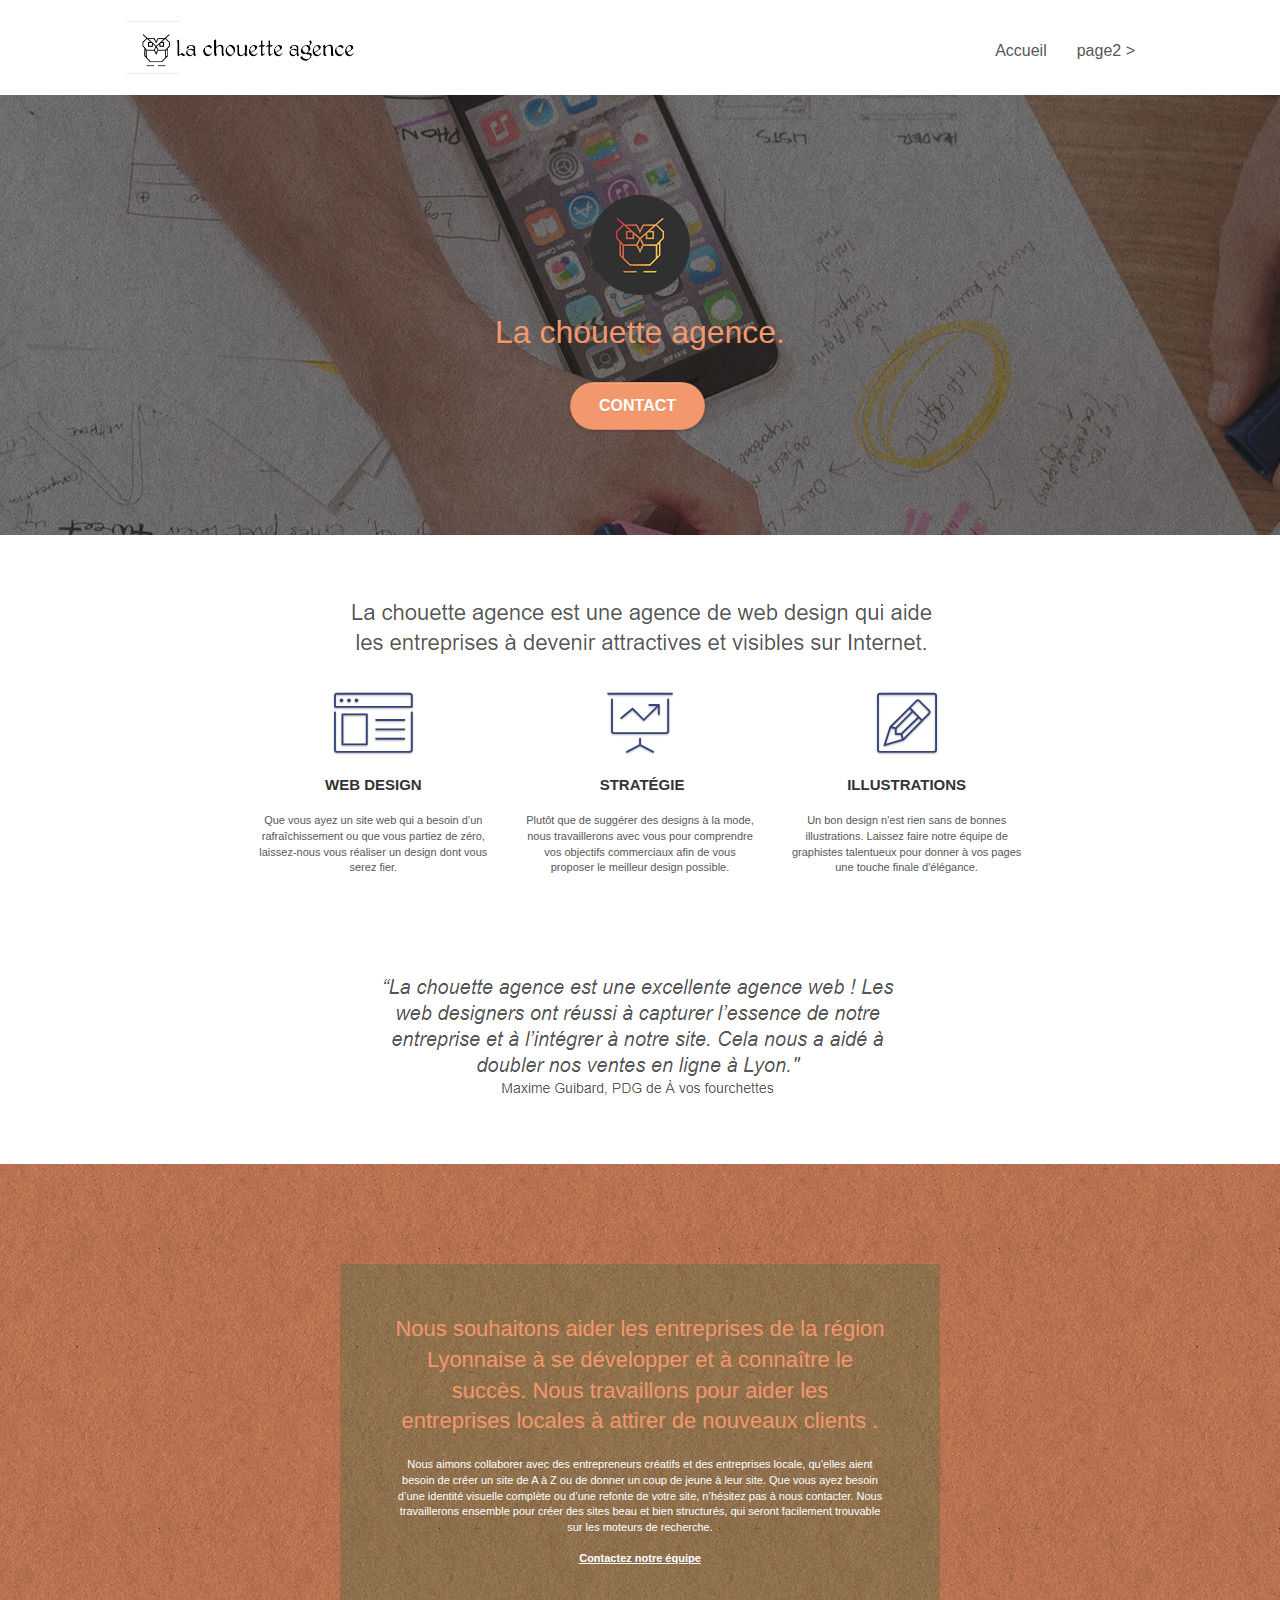
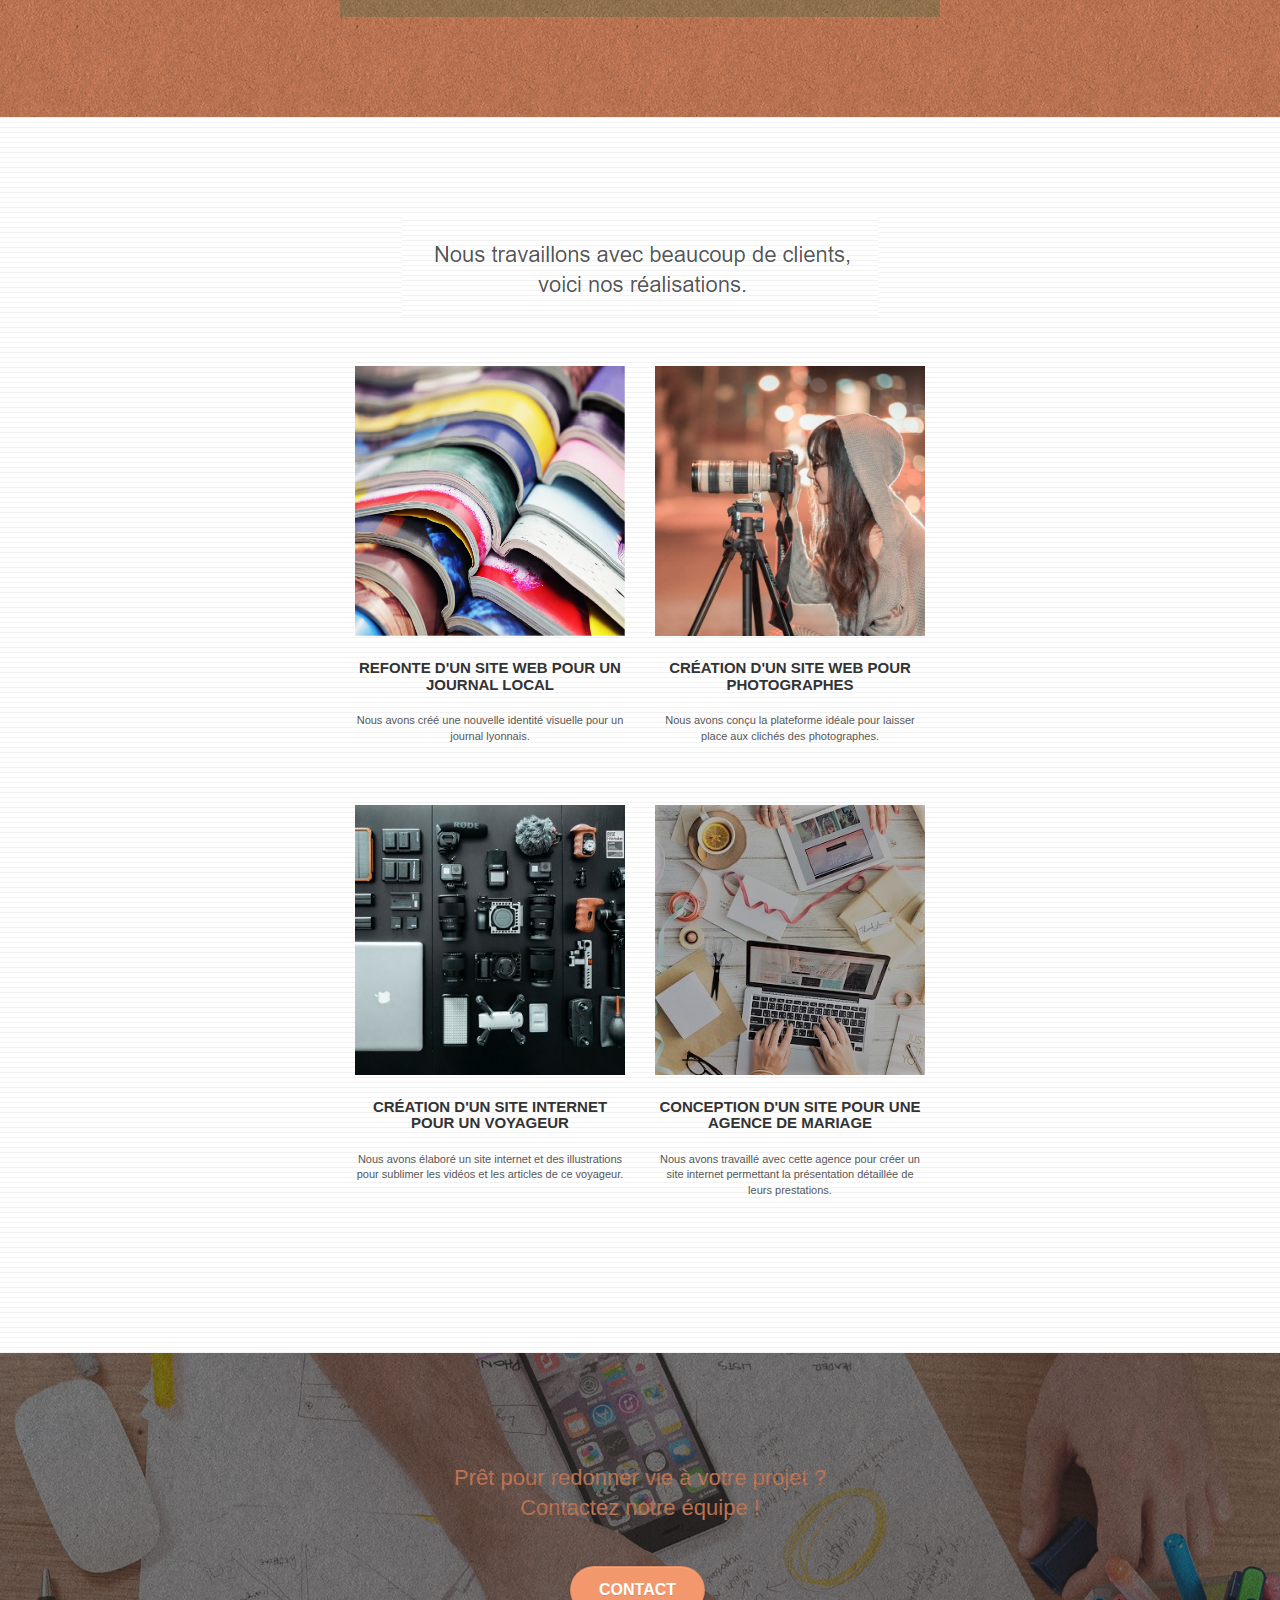
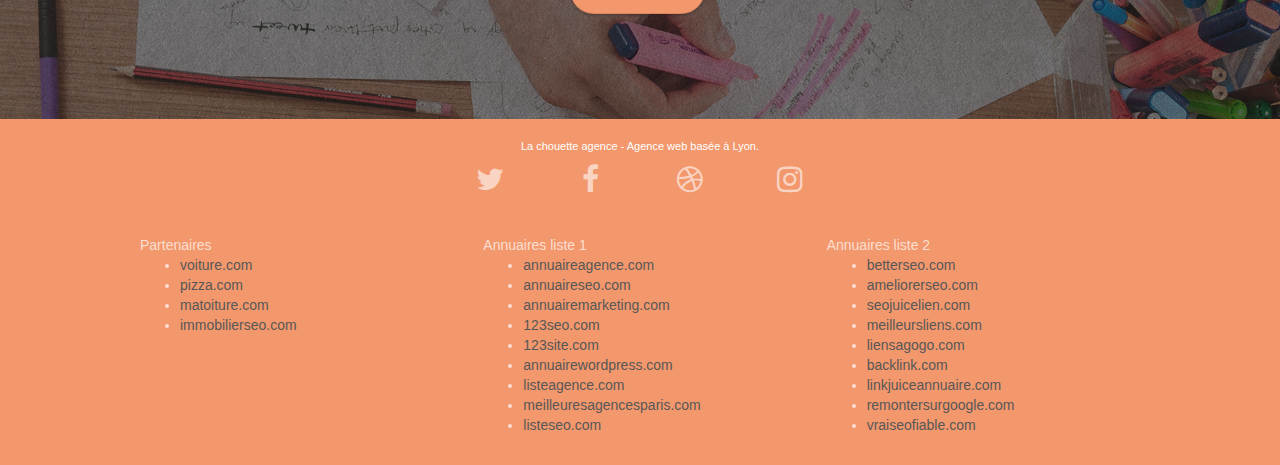
==== index.html @ 2bc06919 "first commit - version initiale" ====
<!doctype html>
<html lang="Default">
<head>
    <meta charset="utf-8">
    <meta name="keywords" content="seo, google, site web, site internet, agence design paris, agence design, agence design,agence design,agence design,agence design,agence design,agence design,agence design,agence design">
    <meta name="description" content="">
    <meta name="viewport" content="width=device-width, initial-scale=1.0, viewport-fit=cover">
    <link rel="shortcut icon" type="image/png" href="favicon.jpg">
    
	<link rel="stylesheet" type="text/css" href="./css/bootstrap.css">
	<link rel="stylesheet" type="text/css" href="style.css">
	<link rel="stylesheet" type="text/css" href="./css/font-awesome.css">
	<link rel="stylesheet" type="text/css" href="./css/et-line.css">
	
    
	<script src="./js/jquery-2.1.0.js"></script>
	<script src="./js/bootstrap.js"></script>
	<script src="./js/blocs.js"></script>
	<script src="./js/jquery.touchSwipe.js" defer></script>
	<script src="./js/gmaps.js"></script>

    <title>.</title>

    
<!-- Analytics -->
 
<!-- Analytics END -->
    
</head>
<body>
<!-- Principal conteneur -->
<div class="page-container">
    
<!-- bloc-0 -->
<div class="bloc bgc-white l-bloc " id="bloc-0">
	<div class="container bloc-sm">

		<nav class="navbar row">
			<div class="navbar-header">
				<div class="keywords" style="color:#cccccc;font-size:1px;">Agence web à paris, stratégie web, web design, illustrations, design de site web, site web, web, internet, site internet, site</div>
				<a class="navbar-brand" href="index.html"><img src="img/la-chouette-agence.png" alt="paris web design logo agence web meilleure agence" height="40" /></a>
				<div class="keywords" style="color:#cccccc;font-size:1px;">Agence web à paris, stratégie web, web design, illustrations, design de site web, site web, web, internet, site internet, site</div>
				<button id="nav-toggle" type="button" class="ui-navbar-toggle navbar-toggle" data-toggle="collapse" data-target=".navbar-1">
					<span class="sr-only">Toggle navigation</span><span class="icon-bar"></span><span class="icon-bar"></span><span class="icon-bar"></span>
				</button>
			</div>
			<div class="collapse navbar-collapse navbar-1 special-dropdown-nav">
				<ul class="site-navigation nav navbar-nav">
					<li>
						<a href="index.html">Accueil</a>
					</li>
					<li>
					</li>
					<li>
						<a href="page2.html">page2 &gt;</a>
					</li>
				</ul>
			</div>
		</nav>
	</div>
</div>
<!-- bloc-0 END -->

<!-- bloc-1-presentation -->
<div class="bloc bgc-dark-slate-blue bg-banniere d-bloc bg-t-edge bloc-bg-texture texture-paper b-parallax" id="bloc-1-hero">
	<div class="container bloc-lg">
		<div class="row tight-width-whitespace">
			<div class="col-sm-12">
				<img src="img/logo.png" class="center-block image-resize-mode" width="100" alt="La chouette agence, agence web paris, création logo paris" />
				<h1 class="text-center hero-bloc-text tc-white ">
					La chouette agence.
				</h1>
				<div class="text-center">
					<a href="page2.html" class="btn btn-lg btn-clean btn-rd cta-hero btn-atomic-tangerine" id="cta-hero">Contact</a>
				</div>
			</div>
		</div>
	</div>
</div>
<!-- bloc-1-presentation END -->

<!-- bloc-2-services -->
<div class="bloc bgc-white l-bloc" id="bloc-2-services">
	<div class="container bloc-md">
		<div class="row">
			<div class="col-sm-12 text-center">
				<img alt="agence web, agence web paris, web design paris, stratégie web" src="img/title.png" />
			</div>
		</div>
		<div class="row voffset-lg med-width-whitespace">
			<div class="col-sm-4">
				<div class="text-center">
					<span class="et-icon-browser sm-shadow icon-dark-slate-blue icons icon-lg"></span>
				</div>
				<h3 class="mg-md text-center">
					Web design
				</h3>
				<p class="text-center ">
					Que vous ayez un site web qui a besoin d&rsquo;un rafraîchissement ou que vous partiez de zéro, laissez-nous vous réaliser un design dont vous serez fier.
				</p>
			</div>
			<div class="col-sm-4">
				<div class="text-center">
					<span class="et-icon-presentation sm-shadow icon-dark-slate-blue icons icon-lg"></span>
				</div>
				<h3 class="mg-md text-center">
					&nbsp;Stratégie
				</h3>
				<p class="text-center ">
					Plutôt que de suggérer des designs à la mode, nous travaillerons avec vous pour comprendre vos objectifs commerciaux afin de vous proposer le meilleur design possible.<br>
				</p>
			</div>
			<div class="col-sm-4">
				<div class="text-center">
					<span class="et-icon-edit sm-shadow icon-dark-slate-blue icons icon-lg"></span>
				</div>
				<h3 class="mg-md text-center">
					Illustrations
				</h3>
				<p class="text-center ">
					Un bon design n'est rien sans de bonnes illustrations. Laissez faire notre équipe de graphistes talentueux pour donner à vos pages une touche finale d'élégance.
				</p>
			</div>
		</div>
		<div class="row voffset-lg voffset">
			<div class="col-xs-12 col-md-8 col-md-offset-2 text-center">
				<img alt="agence web, agence web paris, web design paris, stratégie web" src="img/citation.png" />

			</div>
		</div>
	</div>
</div>
<!-- bloc-2-services END -->

<!-- bloc-3-what-i-do -->
<div class="bloc tc-white bgc-atomic-tangerine bg-presentation d-bloc bloc-bg-texture texture-paper b-parallax" id="bloc-3-what-i-do">
	<div class="container bloc-lg">
		<div class="row tight-width-whitespace black-background">
			<div class="col-sm-12">
				<h2 class="mg-md text-center tc-white">
					Nous souhaitons aider les entreprises de la région Lyonnaise à se développer et à connaître le succès. Nous travaillons pour aider les entreprises locales à attirer de nouveaux clients .<br>
				</h2>
				<p class="text-center white">
					Nous aimons collaborer avec des entrepreneurs créatifs et des entreprises locale, qu’elles aient besoin de créer un site de A à Z ou de donner un coup de jeune à leur site. Que vous ayez besoin d’une identité visuelle complète ou d’une refonte de votre site, n’hésitez pas à nous contacter. Nous travaillerons ensemble pour créer des sites beau et bien structurés, qui seront facilement trouvable sur les moteurs de recherche. <br><br><a class="ltc-white bold-link" href="page2.html">Contactez notre équipe</a><br>
				</p>
			</div>
		</div>
	</div>
</div>
<!-- bloc-3-what-i-do END -->

<!-- bloc-4-portfolio -->
<div class="bloc bgc-white bg-lines-h2-bg bg-repeat l-bloc" id="bloc-4-portfolio">
	<div class="container bloc-lg">
		<div class="row">
			<div class="col-sm-12 text-center">
				<img alt="agence web, agence web paris, web design paris, stratégie web" src="img/title2.png" />
			</div>
		</div>
		<div class="row tight-width-whitespace portfolio-row">
			<div class="col-sm-6">
				<a href="#" data-lightbox="img/1.jpg" data-gallery-id="gallery-1" data-caption="Refonte d'un site web pour un journal local" data-frame="snapshot-lb"><img src="img/1.jpg" alt="paris web design logo agence web meilleure agence et refonte site web journal" class="img-responsive portfolio-thumb" /></a>
				<h3 class="mg-md text-center">
					Refonte d'un site web pour un journal local
				</h3>
				<p class="text-center">
					Nous avons créé une nouvelle identité visuelle pour un journal lyonnais.
				</p>
			</div>
			<div class="col-sm-6">
				<a href="#" data-lightbox="img/2.jpg" data-gallery-id="gallery-1" data-caption="Création d'un site web pour photographes" data-frame="snapshot-lb"><img src="img/2.jpg" class="img-responsive portfolio-thumb" alt="paris web design logo agence web meilleure agence, Création d'un site web pour photographes" /></a>
				<h3 class="mg-md text-center">
					Création d'un site web pour photographes
				</h3>
				<p class="text-center">
					Nous avons conçu la plateforme idéale pour laisser place aux clichés des photographes.
				</p>
			</div>
		</div>
		<div class="row tight-width-whitespace portfolio-row">
			<div class="col-sm-6">
				<a href="#" data-lightbox="img/3.bmp" data-gallery-id="gallery-1" data-caption="Création d'un site internet pour un voyageur" data-frame="snapshot-lb"><img src="img/3.bmp" class="img-responsive portfolio-thumb" alt="paris web design logo agence web meilleure agence, Création d'un site web pour voyageur"/></a>
				<h3 class="mg-md text-center">
					Création d'un site internet pour un voyageur
				</h3>
				<p class="text-center">
					Nous avons élaboré un site internet et des illustrations pour sublimer les vidéos et les articles de ce voyageur.
				</p>
			</div>
			<div class="col-sm-6">
				<a href="#" data-lightbox="img/4.bmp" data-gallery-id="gallery-1" data-caption="Conception d'un site pour une agence de mariage" data-frame="snapshot-lb"><img src="img/4.bmp" class="img-responsive portfolio-thumb" alt="paris web design logo agence web meilleure agence, Création d'un site web pour agence de mariage" /></a>
				<h3 class="mg-md text-center">
					Conception d'un site pour une agence de mariage
				</h3>
				<p class="text-center">
					Nous avons travaillé avec cette agence pour créer un site internet permettant la présentation détaillée de leurs prestations.
				</p>
			</div>
		</div>
	</div>
</div>
<!-- bloc-4-portfolio END -->

<!-- bloc-5-cta -->
<div class="bloc bgc-dark-slate-blue bg-banniere d-bloc bloc-bg-texture texture-paper" id="bloc-5-cta">
	<div class="container bloc-lg">
		<div class="row">
			<h2 class="mg-md text-center tc-white">
				Prêt pour redonner vie à votre projet ?<br>Contactez notre équipe !
			</h2>
			<div class="col-sm-12 text-center">
				<a href="page2.html" class="btn btn-atomic-tangerine btn-clean btn-rd btn-lg cta-hero">Contact</a>
			</div>
		</div>
	</div>
</div>
<!-- bloc-5-cta END -->

<!-- Footer - bloc-8 -->
<div class="bloc bgc-atomic-tangerine d-bloc" id="bloc-8">
	<div class="container bloc-sm">
		<div class="row">
			<div class="col-sm-12">
				<p class="text-center white">
					La chouette agence - Agence web basée à Lyon.<br>
				</p>
				<div class="row row-no-gutters social">
					<div class="col-sm-3">
						<div class="text-center">
							<a class="social" href="index.html"><span class="fa fa-twitter icon-md"></span></a>
						</div>
					</div>
					<div class="col-sm-3">
						<div class="text-center">
							<a class="social" href="index.html"><span class="fa fa-facebook icon-md"></span></a>
						</div>
					</div>
					<div class="col-sm-3">
						<div class="text-center">
							<a class="social" href="index.html"><span class="fa fa-dribbble icon-md"></span></a>
						</div>
					</div>
					<div class="col-sm-3">
						<div class="text-center">
							<a class="social" href="index.html"><span class="fa fa-instagram icon-md"></span></a>
						</div>
					</div>
					<div class="keywords" style="color:#F3976C;">Agence web à paris, stratégie web, web design, illustrations, design de site web, site web, web, internet, site internet, site</div>
				</div>
				<div class="row">
					<div class="col-sm-4">
						Partenaires
							<ul>
								<li><a href="voiture.com">voiture.com</a></li>
								<li><a href="pizza.com">pizza.com</a></li>
								<li><a href="matoiture.com">matoiture.com</a></li>
								<li><a href="immobilierseo.com">immobilierseo.com</a></li>
							</ul>		
					</div>
					<div class="col-sm-4">
						Annuaires liste 1
						<ul>
							<li><a href="annuaireagence.com">annuaireagence.com</a></li>
							<li><a href="annuaireseo.com">annuaireseo.com</a></li>
							<li><a href="annuairemarketing.com">annuairemarketing.com</a></li>
							<li><a href="123seoture.com">123seo.com</a></li>
							<li><a href="123site.com">123site.com</a></li>
							<li><a href="annuairewordpress.com">annuairewordpress.com</a></li>
							<li><a href="listeagence.com">listeagence.com</a></li>
							<li><a href="meilleuresagencesparis.com">meilleuresagencesparis.com</a></li>
							<li><a href="listeseo.com">listeseo.com</a></li>
						</ul>
					</div>
					<div class="col-sm-4">
						Annuaires liste 2
						<ul>
							<li><a href="betterseo.com">betterseo.com</a></li>
							<li><a href="ameliorerseo.com">ameliorerseo.com</a></li>
							<li><a href="seojuicelien.com">seojuicelien.com</a></li>
							<li><a href="meilleursliens.com">meilleursliens.com</a></li>
							<li><a href="liensagogo.com">liensagogo.com</a></li>
							<li><a href="backlink.com">backlink.com</a></li>
							<li><a href="linkjuiceannuaire.com">linkjuiceannuaire.com</a></li>
							<li><a href="remontersurgoogle.com">remontersurgoogle.com</a></li>
							<li><a href="vraiseofiable.com">vraiseofiable.com</a></li>
						</ul>
					</div>
				</div>
			</div>
		</div>
	</div>
</div>
<!-- Footer - bloc-8 END -->

</div>
<!-- Principal conteneur END -->
    

</body>
</html>
---- style.css ----
body {
    margin: 0;
    padding: 0;
    background: #FFF;
    overflow-x: hidden;
    -webkit-font-smoothing: antialiased;
    -moz-osx-font-smoothing: grayscale;
}

a,
button {
    transition: all .3s ease-in-out;
    outline: none!important;
}

a:hover {
    text-decoration: none;
    cursor: pointer;
}

#page-loading-blocs-notifaction {
    position: fixed;
    top: 0;
    bottom: 0;
    width: 100%;
    z-index: 100000;
    background: #FFFFFF url("img/pageload-spinner.gif") no-repeat center center;
}

.bloc {
    width: 100%;
    clear: both;
    background: 50% 50% no-repeat;
    padding: 0 50px;
    -webkit-background-size: cover;
    -moz-background-size: cover;
    -o-background-size: cover;
    background-size: cover;
    position: relative;
}

.bloc .container {
    padding-left: 0;
    padding-right: 0;
}

.bloc-lg {
    padding: 100px 50px;
}

.bloc-md {
    padding: 50px;
}

.bloc-sm {
    padding: 20px 50px;
}

.bg-center,
.bg-l-edge,
.bg-r-edge,
.bg-t-edge,
.bg-b-edge,
.bg-tl-edge,
.bg-bl-edge,
.bg-tr-edge,
.bg-br-edge,
.bg-repeat {
    -webkit-background-size: auto!important;
    -moz-background-size: auto!important;
    -o-background-size: auto!important;
    background-size: auto!important;
}

.bg-repeat {
    background: repeat;
}

.bg-t-edge {
    background: top no-repeat;
}

.bloc-bg-texture::before {
    content: "";
    background-size: 2px 2px;
    position: absolute;
    top: 0;
    bottom: 0;
    left: 0;
    right: 0;
}

.texture-paper::before {
    background: url("img/texture-paper.png");
    background-size: 280px 280px;
}

.b-parallax {
    background-attachment: fixed;
}

.d-bloc {
    color: rgba(255, 255, 255, .7);
}

.d-bloc button:hover {
    color: rgba(255, 255, 255, .9);
}

.d-bloc .icon-round,
.d-bloc .icon-square,
.d-bloc .icon-rounded,
.d-bloc .icon-semi-rounded-a,
.d-bloc .icon-semi-rounded-b {
    border-color: rgba(255, 255, 255, .9);
}

.d-bloc .divider-h span {
    border-color: rgba(255, 255, 255, .2);
}

.d-bloc .a-btn,
.d-bloc .navbar a,
.d-bloc .navbar-brand,
.d-bloc a .icon-sm,
.d-bloc a .icon-md,
.d-bloc a .icon-lg,
.d-bloc a .icon-xl,
.d-bloc h1 a,
.d-bloc h2 a,
.d-bloc h3 a,
.d-bloc h4 a,
.d-bloc h5 a,
.d-bloc h6 a,
.d-bloc p a {
    color: rgba(255, 255, 255, .6);
}

.d-bloc .a-btn:hover,
.d-bloc .navbar a:hover,
.d-bloc .navbar-brand:hover,
.d-bloc a:hover .icon-sm,
.d-bloc a:hover .icon-md,
.d-bloc a:hover .icon-lg,
.d-bloc a:hover .icon-xl,
.d-bloc h1 a:hover,
.d-bloc h2 a:hover,
.d-bloc h3 a:hover,
.d-bloc h4 a:hover,
.d-bloc h5 a:hover,
.d-bloc h6 a:hover,
.d-bloc p a:hover {
    color: rgba(255, 255, 255, 1);
}

.d-bloc .navbar-toggle .icon-bar {
    background: rgba(255, 255, 255, 1);
}

.d-bloc .btn-wire,
.d-bloc .btn-wire:hover {
    color: rgba(255, 255, 255, 1);
    border-color: rgba(255, 255, 255, 1);
}

.d-bloc .panel {
    color: rgba(0, 0, 0, .5);
}

.d-bloc .panel button:hover {
    color: rgba(0, 0, 0, .7);
}

.d-bloc .panel icon {
    border-color: rgba(0, 0, 0, .7);
}

.d-bloc .panel .divider-h span {
    border-color: rgba(0, 0, 0, .1);
}

.d-bloc .panel .a-btn {
    color: rgba(0, 0, 0, .6);
}

.d-bloc .panel .a-btn:hover {
    color: rgba(0, 0, 0, 1);
}

.d-bloc .panel .btn-wire,
.d-bloc .panel .btn-wire:hover {
    color: rgba(0, 0, 0, .7);
    border-color: rgba(0, 0, 0, .3);
}

.d-bloc .panel,
.l-bloc {
    color: rgba(0, 0, 0, .5);
}

.d-bloc .panel button:hover,
.l-bloc button:hover {
    color: rgba(0, 0, 0, .7);
}

.l-bloc .icon-round,
.l-bloc .icon-square,
.l-bloc .icon-rounded,
.l-bloc .icon-semi-rounded-a,
.l-bloc .icon-semi-rounded-b {
    border-color: rgba(0, 0, 0, .7);
}

.d-bloc .panel .divider-h span,
.l-bloc .divider-h span {
    border-color: rgba(0, 0, 0, .1);
}

.d-bloc .panel .a-btn,
.l-bloc .a-btn,
.l-bloc .navbar a,
.l-bloc .navbar-brand,
.l-bloc a .icon-sm,
.l-bloc a .icon-md,
.l-bloc a .icon-lg,
.l-bloc a .icon-xl,
.l-bloc h1 a,
.l-bloc h2 a,
.l-bloc h3 a,
.l-bloc h4 a,
.l-bloc h5 a,
.l-bloc h6 a,
.l-bloc p a {
    color: rgba(0, 0, 0, .6);
}

.d-bloc .panel .a-btn:hover,
.l-bloc .a-btn:hover,
.l-bloc .navbar a:hover,
.l-bloc .navbar-brand:hover,
.l-bloc a:hover .icon-sm,
.l-bloc a:hover .icon-md,
.l-bloc a:hover .icon-lg,
.l-bloc a:hover .icon-xl,
.l-bloc h1 a:hover,
.l-bloc h2 a:hover,
.l-bloc h3 a:hover,
.l-bloc h4 a:hover,
.l-bloc h5 a:hover,
.l-bloc h6 a:hover,
.l-bloc p a:hover {
    color: rgba(0, 0, 0, 1);
}

.l-bloc .navbar-toggle .icon-bar {
    color: rgba(0, 0, 0, .6);
}

.d-bloc .panel .btn-wire,
.d-bloc .panel .btn-wire:hover,
.l-bloc .btn-wire,
.l-bloc .btn-wire:hover {
    color: rgba(0, 0, 0, .7);
    border-color: rgba(0, 0, 0, .3);
}

.voffset {
    margin-top: 30px;
}

.voffset-lg {
    margin-top: 80px;
}

.row-no-gutters {
    margin-right: 0;
    margin-left: 0;
}

.row.row-no-gutters > [class^="col-"],
.row.row-no-gutters > [class*=" col-"] {
    padding-right: 0;
    padding-left: 0;
}

#bloc-1-hero h1 {
    font-size: 32px;
}

.navbar {
    margin-bottom: 0;
    z-index: 1;
}

.navbar-brand {
    height: auto;
    padding: 3px 15px;
    font-size: 25px;
    font-weight: normal;
    font-weight: 600;
    line-height: 44px;
}

.navbar-brand img {
    max-height: 200px;
    margin: 0 5px 0 0;
    display: inline;
}

.navbar-brand img[src$=svg] {
    min-width: 100px;
}

.nav-center .navbar-brand img {
    margin: 0;
}

.navbar .nav {
    padding-top: 2px;
    margin-right: -16px;
    float: right;
    z-index: 1;
}

.nav > li {
    float: left;
    margin-top: 4px;
    font-size: 16px;
}

.navbar-nav .open .dropdown-menu > li > a {
    text-align: inherit;
}

.nav > li a:hover,
.nav > li a:focus {
    background: transparent;
}

.navbar-toggle {
    margin: 10px 10px 0 0;
    border: 0px;
}

.navbar-toggle:hover {
    background: transparent!important;
}

.navbar-toggle .icon-bar {
    background-color: rgba(0, 0, 0, .5);
    width: 26px;
}

.nav-invert .navbar .nav {
    float: left;
}

.nav-invert .navbar-header,
.nav-invert .navbar-brand {
    float: right;
    position: relative;
    z-index: 2;
}

@media (min-width: 768px) {
    .site-navigation {
        position: absolute;
        top: 50%;
        right: 20px;
        transform: translate(0, -50%);
        -webkit-transform: translateY(-50%);
    }
    .nav > li .dropdown-menu a,
    .nav > li .dropdown-menu a:hover {
        color: #484848;
    }
    .nav-invert .site-navigation {
        left: 0;
        right: 0;
    }
    .nav-center {
        text-align: center;
    }
    .nav-center .navbar-header {
        width: 100%;
    }
    .nav-center .navbar-header,
    .nav-center .navbar-brand,
    .nav-center .nav > li {
        float: none;
        display: inline-block;
    }
    .nav-center .site-navigation {
        position: relative;
        width: 100%;
        right: 0;
        margin-right: 0px;
        margin-top: 20px;
    }
    .nav-center.mini-nav .navbar-toggle {
        float: none;
        margin: 10px auto 0;
    }
}

.nav > li > .dropdown a {
    background: none!important;
    display: block;
    padding: 14px 15px;
}

nav .caret {
    margin: 0 5px;
}

.dropdown-menu .dropdown-menu {
    top: -8px;
    left: 100%;
}

.dropdown-menu .dropmenu-flow-right {
    top: 100%;
    left: 0;
    margin-left: -1px;
    border-top-left-radius: 0;
    border-top-right-radius: 0;
}

.dropdown-menu .dropdown span {
    border: 4px solid black;
    border-top-color: transparent;
    border-right-color: transparent;
    border-bottom-color: transparent;
    margin: 6px -5px 0 0!important;
    float: right;
}

.mg-md {
    margin-top: 10px;
    margin-bottom: 20px;
}

.mg-lg {
    margin-top: 10px;
    margin-bottom: 40px;
}

.btn {
    margin: 0 5px 5px 0;
}

.btn.pull-right {
    margin: 0 0 5px 5px;
}

.btn-d,
.btn-d:hover,
.btn-d:focus {
    color: #FFF;
    background: rgba(0, 0, 0, .3);
}

button {
    outline: none!important;
}

.btn-rd {
    border-radius: 40px;
}

.btn-clean {
    border: 1px solid rgba(0, 0, 0, .08);
    border-bottom-color: rgba(0, 0, 0, .1);
    text-shadow: 0 1px 0 rgba(0, 0, 1, .1);
    box-shadow: 0 1px 3px rgba(0, 0, 1, .25), inset 0 1px 0 0 rgba(255, 255, 255, .15);
}

.icon-md {
    font-size: 30px!important;
}

.icon-lg {
    font-size: 60px!important;
}

.sm-shadow {
    text-shadow: 0 1px 2px rgba(0, 0, 0, .3);
}

.panel-sq,
.panel-sq .panel-heading,
.panel-sq .panel-footer {
    border-radius: 0;
}

.panel-rd {
    border-radius: 30px;
}

.panel-rd .panel-heading {
    border-radius: 29px 29px 0 0;
}

.panel-rd .panel-footer {
    border-radius: 0 0 29px 29px;
}

.form-control {
    border-color: rgba(0, 0, 0, .1);
    box-shadow: none;
}

.scrollToTop {
    width: 40px;
    height: 40px;
    position: fixed;
    bottom: 20px;
    right: 20px;
    opacity: 0;
    z-index: 500;
    transition: all .3s ease-in-out;
}

.scrollToTop span {
    margin-top: 6px;
}

.showScrollTop {
    font-size: 14px;
    opacity: 1;
}

a[data-lightbox] {
    position: relative;
    display: block;
    text-align: center;
}

a[data-lightbox]:hover::before {
    content: "+";
    font-family: "HelveticaNeue-Light", "Helvetica Neue Light", "Helvetica Neue", Helvetica, Arial;
    font-size: 32px;
    width: 50px;
    height: 50px;
    margin-left: -25px;
    border-radius: 50%;
    background: rgba(0, 0, 0, .6);
    color: #FFF;
    font-weight: 100;
    z-index: 1;
    position: absolute;
    top: 50%;
    transform: translateY(-50%);
    -webkit-transform: translateY(-50%);
}

a[data-lightbox]:hover img {
    opacity: 0.6;
    -webkit-animation-fill-mode: none;
    animation-fill-mode: none;
}

#lightbox-modal {
    display: flex;
    align-items: center;
}

#lightbox-modal .modal-dialog {
    width: 90%;
    max-width: 900px;
    margin: 0 auto 0;
}

#lightbox-modal .modal-dialog img {
    max-height: 90vh;
    margin: 0 auto;
}

.lightbox-caption {
    padding: 20px;
    color: #FFF;
    background: rgba(0, 0, 0, .5);
    position: absolute;
    left: 15px;
    right: 15px;
    bottom: 5px;
}

.close-lightbox {
    color: #FFF;
    font-size: 30px;
    position: absolute;
    top: 20px;
    right: 20px;
    z-index: 20;
    background: rgba(0, 0, 0, .5);
    border: none;
    line-height: 30px;
    padding: 0 9px 5px;
    opacity: 0.3;
}

.close-lightbox:hover,
.next-lightbox:hover,
.prev-lightbox:hover {
    opacity: 1.0;
    color: #FFF;
}

.next-lightbox,
.prev-lightbox {
    font-size: 20px;
    color: rgba(255, 255, 255, .9);
    background: rgba(0, 0, 0, .5);
    transition: all .2s ease-in-out;
    position: absolute;
    top: 45%;
    z-index: 1;
    opacity: 0.4;
}

.next-lightbox {
    padding: 6px 8px 1px 13px;
    right: 25px;
}

.prev-lightbox {
    padding: 6px 13px 1px 10px;
    left: 25px;
}

.snapshot-lb .modal-body {
    padding-bottom: 45px;
}

.snapshot-lb .lightbox-caption {
    padding: 0;
    color: rgba(0, 0, 0, .5);
    background: none;
}

h1,
h2,
h3,
h4,
h5,
h6,
p,
label,
.btn,
a {
    font-family: "helvetica";
    font-weight: 400;
    color: #575757!important;
}

.container {
    max-width: 1000px;
}

.hero-bloc-text {
    font-size: 38px;
}

.hero-bloc-text-sub {
    font-size: 36px;
}

.statement-bloc-text {
    line-height: 26px;
    font-style: italic;
    font-size: 20px;
    text-align: center;
    font-weight: lighter;
    max-width: 520px;
    margin: auto auto auto auto;
}

p {
    font-size: 11px;
}

.tight-width-whitespace {
    max-width: 600px;
    margin: auto auto auto auto;
}

.h1 {
    font-size: 20px;
    font-family: "Open Sans";
}

.cta-hero {
    margin-top: 22px;
    color: #FFFFFF!important;
    text-transform: uppercase;
    padding: 12px 28px 12px 28px;
    font-size: 16px;
    font-weight: 700;
}

.social {
    max-width: 400px;
    margin: auto auto auto auto;
}

h2 {
    font-size: 22px;
    line-height: 1.4em;
}

h3 {
    font-size: 15px;
    text-transform: uppercase;
    font-weight: 700;
    color: #333333!important;
}

.med-width-whitespace {
    max-width: 800px;
    margin: auto auto auto auto;
    box-shadow: 0px 0px 0px #000000;
}

h1 {
    color: #333333!important;
}

h4 {
    color: #333333!important;
}

.icons {
    margin-bottom: 14px;
    margin-top: 24px;
}

.white {
    color: #FFFFFF!important;
}

.portfolio-thumb {
    margin-bottom: 24px;
}

.portfolio-row {
    margin-bottom: 44px;
    margin-top: 50px;
}

.avatar {
    box-shadow: 0px 4px 9px rgba(0, 0, 0, 0.3);
}

.black-background {
    background-color: rgba(165, 147, 99, 0.7);
    padding: 40px 40px 40px 40px;
}

.bold-link {
    font-weight: 900;
    text-decoration: underline!important;
}

.bgc-white {
    background-color: #FFFFFF;
}

.bgc-dark-slate-blue {
    background-color: #364577;
}

.bgc-atomic-tangerine {
    background-color: #F3976C;
}

.tc-white {
    color: #F3976C!important;
}

.btn-atomic-tangerine {
    background: #F3976C;
    color: #FFFFFF!important;
}

.btn-atomic-tangerine:hover {
    background: #c27956!important;
    color: #FFFFFF!important;
}

.ltc-white {
    color: #FFFFFF!important;
}

.ltc-white:hover {
    color: #cccccc!important;
}

.ltc-atomic-tangerine {
    color: #F3976C!important;
}

.ltc-atomic-tangerine:hover {
    color: #c27956!important;
}

.icon-dark-slate-blue {
    color: #364577!important;
    border-color: #364577!important;
}

.bg-dots-bg {
    background-image: url("img/dots-bg.png");
}

.bg-lines-h2-bg {
    background-image: url("img/lines-h2-bg.png");
}

.bg-banniere {
    background-image: url("img/la-chouette-agence-banniere.jpg");
}

.bg-presentation {
    background-image: url("img/image-de-presentation.bmp");
}

@media (max-width: 1024px) {
    .bloc {
        padding-left: 20px;
        padding-right: 20px;
    }
    .bloc.full-width-bloc,
    .bloc-tile-2.full-width-bloc .container,
    .bloc-tile-3.full-width-bloc .container,
    .bloc-tile-4.full-width-bloc .container {
        padding-left: 0;
        padding-right: 0;
    }
}

@media (max-width: 992px) and (min-width: 768px) {
    .navbar .nav {
        max-width: 80%
    }
    .nav-center.navbar .nav {
        max-width: 100%
    }
}

@media only screen and (min-device-width: 768px) and (max-device-width: 1024px) and (orientation: landscape) {
    .b-parallax {
        background-attachment: scroll;
    }
}

@media only screen and (min-device-width: 1024px) and (max-device-width: 1366px) and (-webkit-min-device-pixel-ratio: 1.5) {
    .b-parallax {
        background-attachment: scroll;
    }
}

@media (max-width: 991px) {
    .container {
        width: 100%;
    }
    .b-parallax {
        background-attachment: scroll;
    }
    .page-container,
    #hero-bloc {
        overflow-x: hidden;
        position: relative;
    }
    .bloc {
        padding-left: constant(safe-area-inset-left);
        padding-right: constant(safe-area-inset-right);
    }
    .bloc-group,
    .bloc-group .bloc {
        display: block;
        width: 100%;
    }
    .bloc-fill-screen .fill-bloc-top-edge,
    .bloc-fill-screen .fill-bloc-bottom-edge {
        padding: 0 20px;
        padding-left: constant(safe-area-inset-left);
        padding-right: constant(safe-area-inset-right);
    }
}

@media (max-width: 767px) {
    .page-container {
        overflow-x: hidden;
        position: relative;
    }
    h1,
    h2,
    h3,
    h4,
    h5,
    h6,
    p,
    #disqus_thread {
        padding-left: 10px!important;
        padding-right: 10px!important;
    }
    .b-parallax {
        background-attachment: scroll;
    }
    .navbar .nav {
        padding-top: 0;
        border-top: 1px solid rgba(0, 0, 0, .2);
        float: none!important;
    }
    .navbar.row {
        margin-left: 0;
        margin-right: 0;
    }
    .site-navigation {
        position: inherit;
        transform: none;
        -webkit-transform: none;
        -ms-transform: none;
    }
    .nav > li {
        margin-top: 0;
        border-bottom: 1px solid rgba(0, 0, 0, .1);
        background: rgba(0, 0, 0, .05);
        text-align: left;
        padding-left: 15px;
        width: 100%;
    }
    .nav > li:hover {
        background: rgba(0, 0, 0, .08);
    }
    .dropdown .dropdown a .caret {
        float: none;
        margin: 5px 0 0 10px!important;
        border: 4px solid black;
        border-bottom-color: transparent;
        border-right-color: transparent;
        border-left-color: transparent;
    }
    #hero-bloc .navbar .nav {
        background: rgba(0, 0, 0, .8);
    }
    #hero-bloc .navbar .nav a {
        color: rgba(255, 255, 255, .6);
    }
    .hero {
        padding: 50px 0;
    }
    .hero-nav {
        left: -1px;
        right: -1px;
    }
    .navbar-collapse {
        padding: 0;
        overflow-x: hidden;
        -webkit-box-shadow: none;
        box-shadow: none;
    }
    .navbar-brand img {
        max-height: 40px;
        width: auto;
    }
    .nav-invert .navbar-header {
        float: none;
        width: 100%;
    }
    .nav-invert .navbar-toggle {
        float: left;
        margin-left: 10px;
    }
    .bloc {
        padding-left: 0;
        padding-right: 0;
    }
    .bloc-xxl,
    .bloc-xl,
    .bloc-lg {
        padding: 40px 0;
    }
    .bloc-sm,
    .bloc-md {
        padding-left: 0;
        padding-right: 0;
    }
    .bloc-tile-2 .container,
    .bloc-tile-3 .container,
    .bloc-tile-4 .container,
    .bloc-fill-screen .fill-bloc-top-edge,
    .bloc-fill-screen .fill-bloc-bottom-edge {
        padding-left: 0;
        padding-right: 0;
    }
    .a-block {
        padding: 0 10px;
    }
    .btn-dwn {
        display: none;
    }
    .voffset {
        margin-top: 5px;
    }
    .voffset-md {
        margin-top: 20px;
    }
    .voffset-lg {
        margin-top: 30px;
    }
    form {
        padding: 5px;
    }
    .close-lightbox {
        display: inline-block;
    }
    .blocsapp-device-iphone5 {
        background-size: 216px 425px;
        padding-top: 60px;
        width: 216px;
        height: 425px;
    }
    .blocsapp-device-iphone5 img {
        width: 180px;
        height: 320px;
    }
}

@media (max-width: 400px) {
    .bloc {
        padding-left: 0;
        padding-right: 0;
    }
}

@media (max-width: 767px) {
    .bloc-mob-center-text {
        text-align: center;
    }
}
---- css/et-line.css ----
@font-face {
    font-family: et-line;
    src: url(../fonts/et-line.eot);
    src: url(../fonts/et-line.eot?#iefix) format('embedded-opentype'), url(../fonts/et-line.woff) format('woff'), url(../fonts/et-line.ttf) format('truetype'), url(../fonts/et-line.svg#et-line) format('svg');
    font-weight: 400;
    font-style: normal
}

.et-icon-adjustments,
.et-icon-alarmclock,
.et-icon-anchor,
.et-icon-aperture,
.et-icon-attachment,
.et-icon-bargraph,
.et-icon-basket,
.et-icon-beaker,
.et-icon-bike,
.et-icon-book-open,
.et-icon-briefcase,
.et-icon-browser,
.et-icon-calendar,
.et-icon-camera,
.et-icon-caution,
.et-icon-chat,
.et-icon-circle-compass,
.et-icon-clipboard,
.et-icon-clock,
.et-icon-cloud,
.et-icon-compass,
.et-icon-desktop,
.et-icon-dial,
.et-icon-document,
.et-icon-documents,
.et-icon-download,
.et-icon-dribbble,
.et-icon-edit,
.et-icon-envelope,
.et-icon-expand,
.et-icon-facebook,
.et-icon-flag,
.et-icon-focus,
.et-icon-gears,
.et-icon-genius,
.et-icon-gift,
.et-icon-global,
.et-icon-globe,
.et-icon-googleplus,
.et-icon-grid,
.et-icon-happy,
.et-icon-hazardous,
.et-icon-heart,
.et-icon-hotairballoon,
.et-icon-hourglass,
.et-icon-key,
.et-icon-laptop,
.et-icon-layers,
.et-icon-lifesaver,
.et-icon-lightbulb,
.et-icon-linegraph,
.et-icon-linkedin,
.et-icon-lock,
.et-icon-magnifying-glass,
.et-icon-map,
.et-icon-map-pin,
.et-icon-megaphone,
.et-icon-mic,
.et-icon-mobile,
.et-icon-newspaper,
.et-icon-notebook,
.et-icon-paintbrush,
.et-icon-paperclip,
.et-icon-pencil,
.et-icon-phone,
.et-icon-picture,
.et-icon-pictures,
.et-icon-piechart,
.et-icon-presentation,
.et-icon-pricetags,
.et-icon-printer,
.et-icon-profile-female,
.et-icon-profile-male,
.et-icon-puzzle,
.et-icon-quote,
.et-icon-recycle,
.et-icon-refresh,
.et-icon-ribbon,
.et-icon-rss,
.et-icon-sad,
.et-icon-scissors,
.et-icon-scope,
.et-icon-search,
.et-icon-shield,
.et-icon-speedometer,
.et-icon-strategy,
.et-icon-streetsign,
.et-icon-tablet,
.et-icon-target,
.et-icon-telescope,
.et-icon-toolbox,
.et-icon-tools,
.et-icon-tools-2,
.et-icon-trophy,
.et-icon-tumblr,
.et-icon-twitter,
.et-icon-upload,
.et-icon-video,
.et-icon-wallet,
.et-icon-wine {
    font-family: et-line;
    speak: none;
    font-style: normal;
    font-weight: 400;
    font-variant: normal;
    text-transform: none;
    line-height: 1;
    -webkit-font-smoothing: antialiased;
    -moz-osx-font-smoothing: grayscale;
    display: inline-block
}

.et-icon-mobile:before {
    content: "\e000"
}

.et-icon-laptop:before {
    content: "\e001"
}

.et-icon-desktop:before {
    content: "\e002"
}

.et-icon-tablet:before {
    content: "\e003"
}

.et-icon-phone:before {
    content: "\e004"
}

.et-icon-document:before {
    content: "\e005"
}

.et-icon-documents:before {
    content: "\e006"
}

.et-icon-search:before {
    content: "\e007"
}

.et-icon-clipboard:before {
    content: "\e008"
}

.et-icon-newspaper:before {
    content: "\e009"
}

.et-icon-notebook:before {
    content: "\e00a"
}

.et-icon-book-open:before {
    content: "\e00b"
}

.et-icon-browser:before {
    content: "\e00c"
}

.et-icon-calendar:before {
    content: "\e00d"
}

.et-icon-presentation:before {
    content: "\e00e"
}

.et-icon-picture:before {
    content: "\e00f"
}

.et-icon-pictures:before {
    content: "\e010"
}

.et-icon-video:before {
    content: "\e011"
}

.et-icon-camera:before {
    content: "\e012"
}

.et-icon-printer:before {
    content: "\e013"
}

.et-icon-toolbox:before {
    content: "\e014"
}

.et-icon-briefcase:before {
    content: "\e015"
}

.et-icon-wallet:before {
    content: "\e016"
}

.et-icon-gift:before {
    content: "\e017"
}

.et-icon-bargraph:before {
    content: "\e018"
}

.et-icon-grid:before {
    content: "\e019"
}

.et-icon-expand:before {
    content: "\e01a"
}

.et-icon-focus:before {
    content: "\e01b"
}

.et-icon-edit:before {
    content: "\e01c"
}

.et-icon-adjustments:before {
    content: "\e01d"
}

.et-icon-ribbon:before {
    content: "\e01e"
}

.et-icon-hourglass:before {
    content: "\e01f"
}

.et-icon-lock:before {
    content: "\e020"
}

.et-icon-megaphone:before {
    content: "\e021"
}

.et-icon-shield:before {
    content: "\e022"
}

.et-icon-trophy:before {
    content: "\e023"
}

.et-icon-flag:before {
    content: "\e024"
}

.et-icon-map:before {
    content: "\e025"
}

.et-icon-puzzle:before {
    content: "\e026"
}

.et-icon-basket:before {
    content: "\e027"
}

.et-icon-envelope:before {
    content: "\e028"
}

.et-icon-streetsign:before {
    content: "\e029"
}

.et-icon-telescope:before {
    content: "\e02a"
}

.et-icon-gears:before {
    content: "\e02b"
}

.et-icon-key:before {
    content: "\e02c"
}

.et-icon-paperclip:before {
    content: "\e02d"
}

.et-icon-attachment:before {
    content: "\e02e"
}

.et-icon-pricetags:before {
    content: "\e02f"
}

.et-icon-lightbulb:before {
    content: "\e030"
}

.et-icon-layers:before {
    content: "\e031"
}

.et-icon-pencil:before {
    content: "\e032"
}

.et-icon-tools:before {
    content: "\e033"
}

.et-icon-tools-2:before {
    content: "\e034"
}

.et-icon-scissors:before {
    content: "\e035"
}

.et-icon-paintbrush:before {
    content: "\e036"
}

.et-icon-magnifying-glass:before {
    content: "\e037"
}

.et-icon-circle-compass:before {
    content: "\e038"
}

.et-icon-linegraph:before {
    content: "\e039"
}

.et-icon-mic:before {
    content: "\e03a"
}

.et-icon-strategy:before {
    content: "\e03b"
}

.et-icon-beaker:before {
    content: "\e03c"
}

.et-icon-caution:before {
    content: "\e03d"
}

.et-icon-recycle:before {
    content: "\e03e"
}

.et-icon-anchor:before {
    content: "\e03f"
}

.et-icon-profile-male:before {
    content: "\e040"
}

.et-icon-profile-female:before {
    content: "\e041"
}

.et-icon-bike:before {
    content: "\e042"
}

.et-icon-wine:before {
    content: "\e043"
}

.et-icon-hotairballoon:before {
    content: "\e044"
}

.et-icon-globe:before {
    content: "\e045"
}

.et-icon-genius:before {
    content: "\e046"
}

.et-icon-map-pin:before {
    content: "\e047"
}

.et-icon-dial:before {
    content: "\e048"
}

.et-icon-chat:before {
    content: "\e049"
}

.et-icon-heart:before {
    content: "\e04a"
}

.et-icon-cloud:before {
    content: "\e04b"
}

.et-icon-upload:before {
    content: "\e04c"
}

.et-icon-download:before {
    content: "\e04d"
}

.et-icon-target:before {
    content: "\e04e"
}

.et-icon-hazardous:before {
    content: "\e04f"
}

.et-icon-piechart:before {
    content: "\e050"
}

.et-icon-speedometer:before {
    content: "\e051"
}

.et-icon-global:before {
    content: "\e052"
}

.et-icon-compass:before {
    content: "\e053"
}

.et-icon-lifesaver:before {
    content: "\e054"
}

.et-icon-clock:before {
    content: "\e055"
}

.et-icon-aperture:before {
    content: "\e056"
}

.et-icon-quote:before {
    content: "\e057"
}

.et-icon-scope:before {
    content: "\e058"
}

.et-icon-alarmclock:before {
    content: "\e059"
}

.et-icon-refresh:before {
    content: "\e05a"
}

.et-icon-happy:before {
    content: "\e05b"
}

.et-icon-sad:before {
    content: "\e05c"
}

.et-icon-facebook:before {
    content: "\e05d"
}

.et-icon-twitter:before {
    content: "\e05e"
}

.et-icon-googleplus:before {
    content: "\e05f"
}

.et-icon-rss:before {
    content: "\e060"
}

.et-icon-tumblr:before {
    content: "\e061"
}

.et-icon-linkedin:before {
    content: "\e062"
}

.et-icon-dribbble:before {
    content: "\e063"
}
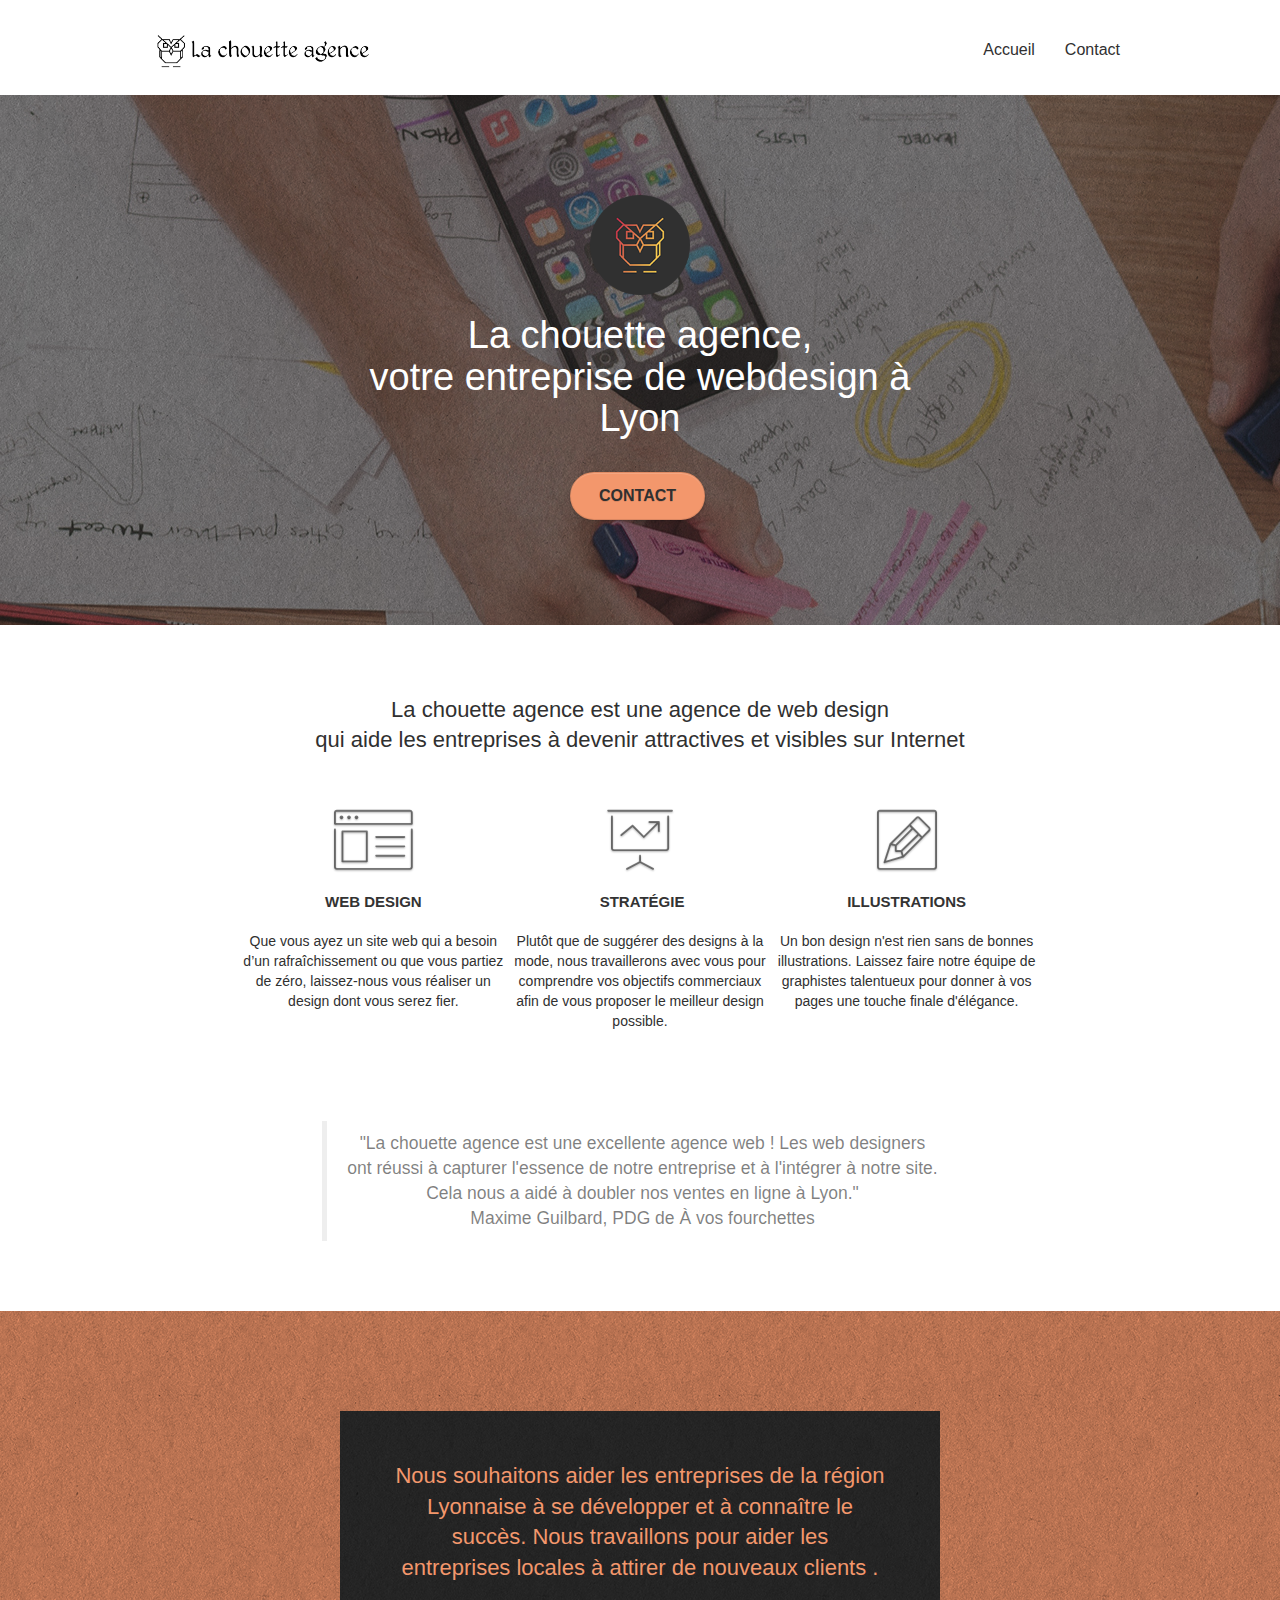
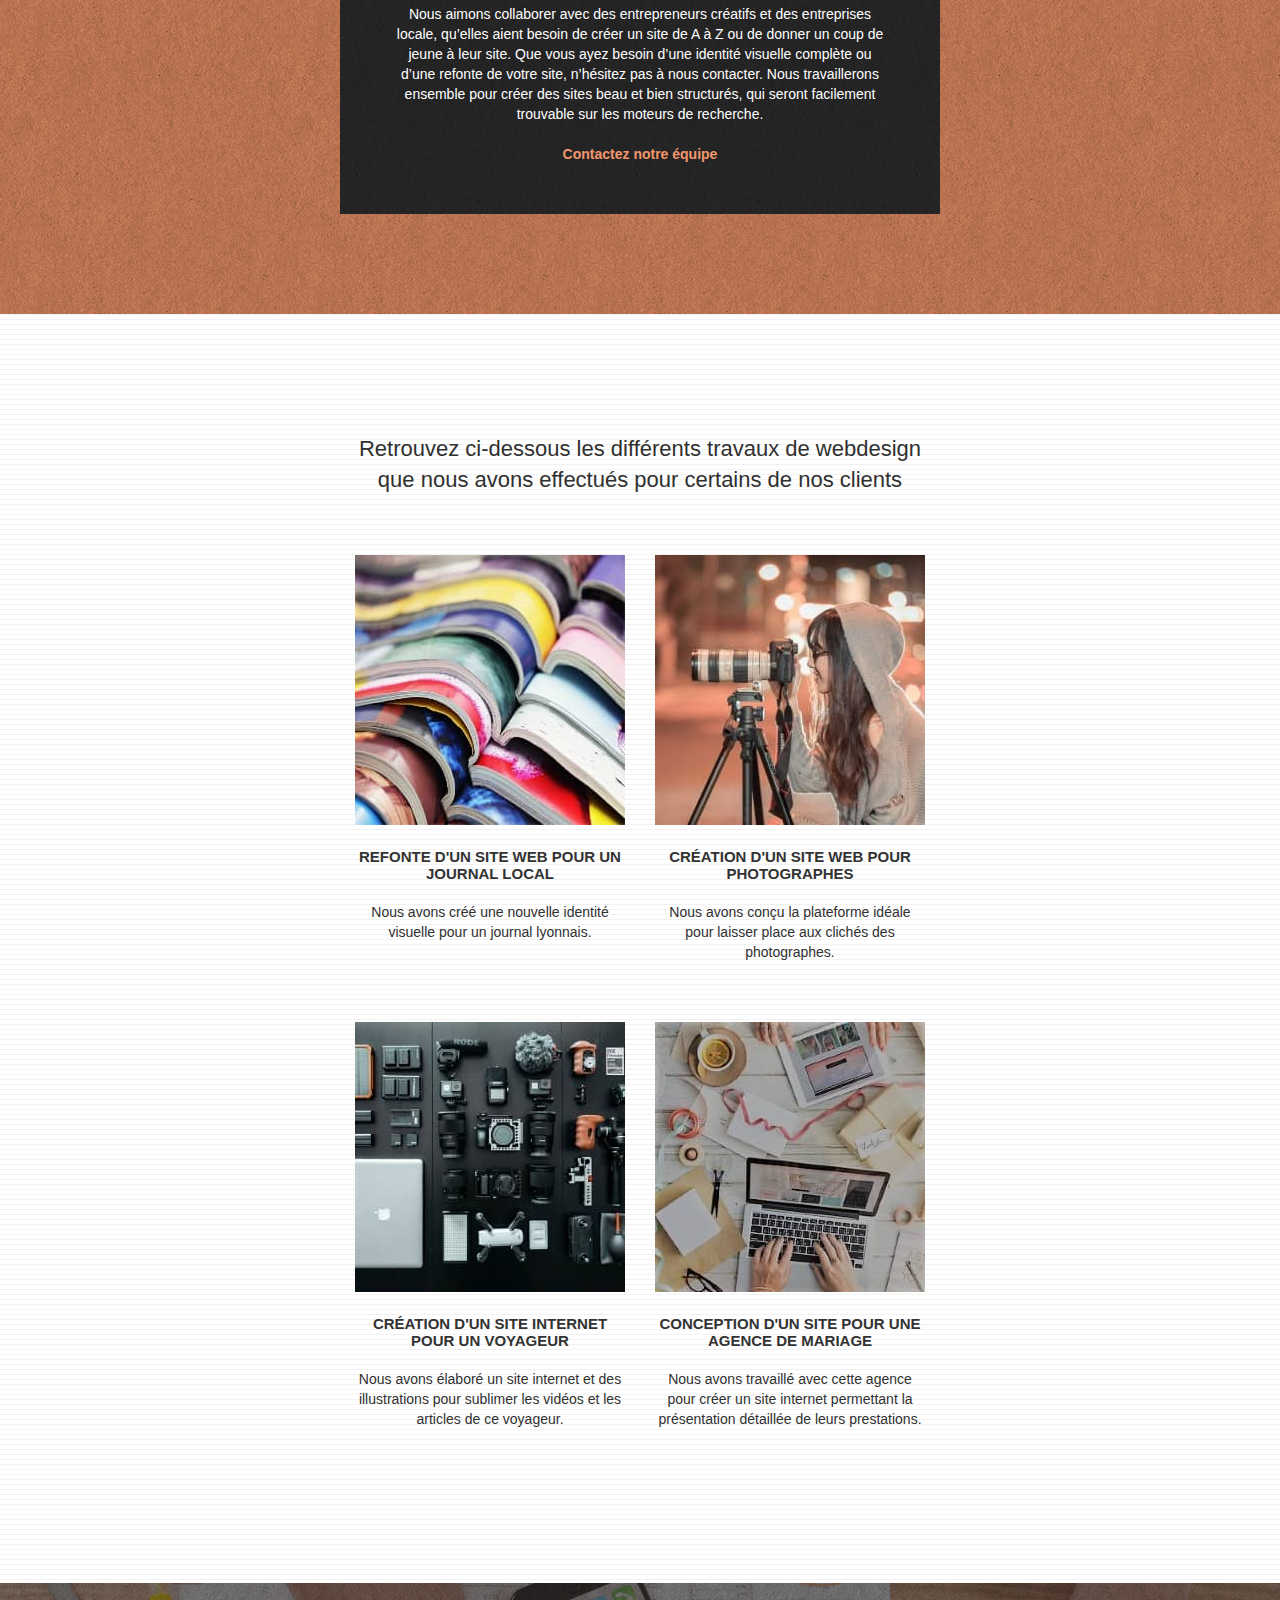
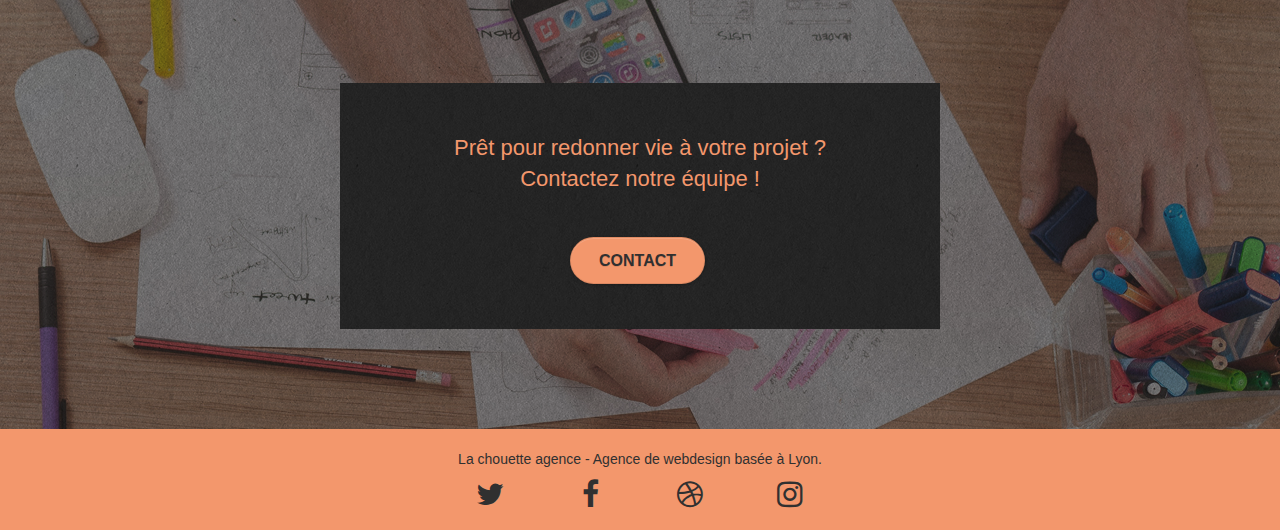
==== commit db25bed9: "Version améliorée" ====
--- a/index.html
+++ b/index.html
@@ -1,14 +1,13 @@
 <!doctype html>
-<html lang="Default">
+<html lang="fr">
 <head>
-    <meta charset="utf-8">
-    <meta name="keywords" content="seo, google, site web, site internet, agence design paris, agence design, agence design,agence design,agence design,agence design,agence design,agence design,agence design,agence design">
-    <meta name="description" content="">
+	<meta charset="utf-8">
+	<meta name="robots" content="index,follow">
+    <meta name="description" content="La chouette agence, entreprise de web design basée à Lyon, vous accompagne dans votre transformation digitale.">
     <meta name="viewport" content="width=device-width, initial-scale=1.0, viewport-fit=cover">
     <link rel="shortcut icon" type="image/png" href="favicon.jpg">
-    
 	<link rel="stylesheet" type="text/css" href="./css/bootstrap.css">
-	<link rel="stylesheet" type="text/css" href="style.css">
+	<link rel="stylesheet" type="text/css" href="style.min.css">
 	<link rel="stylesheet" type="text/css" href="./css/font-awesome.css">
 	<link rel="stylesheet" type="text/css" href="./css/et-line.css">
 	
@@ -19,7 +18,7 @@
 	<script src="./js/jquery.touchSwipe.js" defer></script>
 	<script src="./js/gmaps.js"></script>
 
-    <title>.</title>
+    <title>La chouette Agence, entreprise de Web design</title>
 
     
 <!-- Analytics -->
@@ -27,19 +26,14 @@
 <!-- Analytics END -->
     
 </head>
+
 <body>
-<!-- Principal conteneur -->
-<div class="page-container">
-    
-<!-- bloc-0 -->
-<div class="bloc bgc-white l-bloc " id="bloc-0">
-	<div class="container bloc-sm">
-
+<!-- HEADER -->
+<header class="bloc bgc-white l-bloc " id="bloc-0">
+	<div role="navigation" class="container bloc-sm">
 		<nav class="navbar row">
 			<div class="navbar-header">
-				<div class="keywords" style="color:#cccccc;font-size:1px;">Agence web à paris, stratégie web, web design, illustrations, design de site web, site web, web, internet, site internet, site</div>
-				<a class="navbar-brand" href="index.html"><img src="img/la-chouette-agence.png" alt="paris web design logo agence web meilleure agence" height="40" /></a>
-				<div class="keywords" style="color:#cccccc;font-size:1px;">Agence web à paris, stratégie web, web design, illustrations, design de site web, site web, web, internet, site internet, site</div>
+				<a class="navbar-brand" href="index.html"><img src="img/la-chouette-agence.png" alt="logo de la chouette agence, agence de webdesign à Lyon"/></a>
 				<button id="nav-toggle" type="button" class="ui-navbar-toggle navbar-toggle" data-toggle="collapse" data-target=".navbar-1">
 					<span class="sr-only">Toggle navigation</span><span class="icon-bar"></span><span class="icon-bar"></span><span class="icon-bar"></span>
 				</button>
@@ -47,28 +41,26 @@
 			<div class="collapse navbar-collapse navbar-1 special-dropdown-nav">
 				<ul class="site-navigation nav navbar-nav">
 					<li>
-						<a href="index.html">Accueil</a>
-					</li>
+                        <a href="index.html">Accueil</a>
+                    </li>
 					<li>
-					</li>
-					<li>
-						<a href="page2.html">page2 &gt;</a>
+						<a href="page2.html">Contact</a>
 					</li>
 				</ul>
 			</div>
 		</nav>
 	</div>
-</div>
-<!-- bloc-0 END -->
-
+</header>
+<!-- FIN HEADER -->
+<main>
 <!-- bloc-1-presentation -->
-<div class="bloc bgc-dark-slate-blue bg-banniere d-bloc bg-t-edge bloc-bg-texture texture-paper b-parallax" id="bloc-1-hero">
+<section class="bloc bgc-dark-slate-blue bg-banniere d-bloc bg-t-edge bloc-bg-texture texture-paper b-parallax" id="bloc-1-hero">
 	<div class="container bloc-lg">
 		<div class="row tight-width-whitespace">
 			<div class="col-sm-12">
 				<img src="img/logo.png" class="center-block image-resize-mode" width="100" alt="La chouette agence, agence web paris, création logo paris" />
-				<h1 class="text-center hero-bloc-text tc-white ">
-					La chouette agence.
+				<h1 class="text-center">
+					La chouette agence, <br> votre entreprise de webdesign à Lyon
 				</h1>
 				<div class="text-center">
 					<a href="page2.html" class="btn btn-lg btn-clean btn-rd cta-hero btn-atomic-tangerine" id="cta-hero">Contact</a>
@@ -76,32 +68,31 @@
 			</div>
 		</div>
 	</div>
-</div>
+</section>
 <!-- bloc-1-presentation END -->
-
 <!-- bloc-2-services -->
-<div class="bloc bgc-white l-bloc" id="bloc-2-services">
+<section class="bloc bgc-white l-bloc" id="bloc-2-services">
 	<div class="container bloc-md">
 		<div class="row">
 			<div class="col-sm-12 text-center">
-				<img alt="agence web, agence web paris, web design paris, stratégie web" src="img/title.png" />
+				<h2>La chouette agence est une agence de web design <br> qui aide les entreprises à devenir attractives et visibles sur Internet</h2>
 			</div>
 		</div>
 		<div class="row voffset-lg med-width-whitespace">
 			<div class="col-sm-4">
 				<div class="text-center">
-					<span class="et-icon-browser sm-shadow icon-dark-slate-blue icons icon-lg"></span>
+					<i role="img" tabindex="0" class="et-icon-browser sm-shadow icons icon-lg"></i>
 				</div>
 				<h3 class="mg-md text-center">
 					Web design
 				</h3>
-				<p class="text-center ">
+				<p class="text-center">
 					Que vous ayez un site web qui a besoin d&rsquo;un rafraîchissement ou que vous partiez de zéro, laissez-nous vous réaliser un design dont vous serez fier.
 				</p>
 			</div>
 			<div class="col-sm-4">
 				<div class="text-center">
-					<span class="et-icon-presentation sm-shadow icon-dark-slate-blue icons icon-lg"></span>
+					<i role="img" tabindex="0" class="et-icon-presentation sm-shadow icons icon-lg"></i>
 				</div>
 				<h3 class="mg-md text-center">
 					&nbsp;Stratégie
@@ -112,7 +103,7 @@
 			</div>
 			<div class="col-sm-4">
 				<div class="text-center">
-					<span class="et-icon-edit sm-shadow icon-dark-slate-blue icons icon-lg"></span>
+					<i role="img" tabindex="0" class="et-icon-edit sm-shadow icons icon-lg"></i>
 				</div>
 				<h3 class="mg-md text-center">
 					Illustrations
@@ -124,16 +115,14 @@
 		</div>
 		<div class="row voffset-lg voffset">
 			<div class="col-xs-12 col-md-8 col-md-offset-2 text-center">
-				<img alt="agence web, agence web paris, web design paris, stratégie web" src="img/citation.png" />
-
-			</div>
-		</div>
-	</div>
-</div>
+				<blockquote>"La chouette agence est une excellente agence web ! Les web designers ont réussi à capturer l'essence de notre entreprise et à l'intégrer à notre site. Cela nous a aidé à doubler nos ventes en ligne à Lyon." <br> Maxime Guilbard, PDG de À vos fourchettes</blockquote>
+			</div>
+		</div>
+	</div>
+</section>
 <!-- bloc-2-services END -->
-
 <!-- bloc-3-what-i-do -->
-<div class="bloc tc-white bgc-atomic-tangerine bg-presentation d-bloc bloc-bg-texture texture-paper b-parallax" id="bloc-3-what-i-do">
+<section class="bloc tc-white bgc-atomic-tangerine bg-presentation d-bloc bloc-bg-texture texture-paper b-parallax" id="bloc-3-what-i-do">
 	<div class="container bloc-lg">
 		<div class="row tight-width-whitespace black-background">
 			<div class="col-sm-12">
@@ -141,25 +130,24 @@
 					Nous souhaitons aider les entreprises de la région Lyonnaise à se développer et à connaître le succès. Nous travaillons pour aider les entreprises locales à attirer de nouveaux clients .<br>
 				</h2>
 				<p class="text-center white">
-					Nous aimons collaborer avec des entrepreneurs créatifs et des entreprises locale, qu’elles aient besoin de créer un site de A à Z ou de donner un coup de jeune à leur site. Que vous ayez besoin d’une identité visuelle complète ou d’une refonte de votre site, n’hésitez pas à nous contacter. Nous travaillerons ensemble pour créer des sites beau et bien structurés, qui seront facilement trouvable sur les moteurs de recherche. <br><br><a class="ltc-white bold-link" href="page2.html">Contactez notre équipe</a><br>
-				</p>
-			</div>
-		</div>
-	</div>
-</div>
+					Nous aimons collaborer avec des entrepreneurs créatifs et des entreprises locale, qu’elles aient besoin de créer un site de A à Z ou de donner un coup de jeune à leur site. Que vous ayez besoin d’une identité visuelle complète ou d’une refonte de votre site, n’hésitez pas à nous contacter. Nous travaillerons ensemble pour créer des sites beau et bien structurés, qui seront facilement trouvable sur les moteurs de recherche. <br><br><a class="bold-link" href="page2.html">Contactez notre équipe</a><br>
+				</p>
+			</div>
+		</div>
+	</div>
+</section>
 <!-- bloc-3-what-i-do END -->
-
 <!-- bloc-4-portfolio -->
-<div class="bloc bgc-white bg-lines-h2-bg bg-repeat l-bloc" id="bloc-4-portfolio">
-	<div class="container bloc-lg">
+<section class="bloc bgc-white bg-lines-h2-bg bg-repeat l-bloc" id="bloc-4-portfolio">
+	<div role="article" class="container bloc-lg">
 		<div class="row">
 			<div class="col-sm-12 text-center">
-				<img alt="agence web, agence web paris, web design paris, stratégie web" src="img/title2.png" />
+				<h2>Retrouvez ci-dessous les différents travaux de webdesign <br> que nous avons effectués pour certains de nos clients</h2>
 			</div>
 		</div>
 		<div class="row tight-width-whitespace portfolio-row">
 			<div class="col-sm-6">
-				<a href="#" data-lightbox="img/1.jpg" data-gallery-id="gallery-1" data-caption="Refonte d'un site web pour un journal local" data-frame="snapshot-lb"><img src="img/1.jpg" alt="paris web design logo agence web meilleure agence et refonte site web journal" class="img-responsive portfolio-thumb" /></a>
+				<a href="#" data-lightbox="img/1.jpg" data-gallery-id="gallery-1" data-caption="Refonte d'un site web pour un journal local" data-frame="snapshot-lb"><img src="img/1.jpg" alt="photo de revues design" title="refonte d'un site web" class="img-responsive portfolio-thumb" /></a>
 				<h3 class="mg-md text-center">
 					Refonte d'un site web pour un journal local
 				</h3>
@@ -168,7 +156,7 @@
 				</p>
 			</div>
 			<div class="col-sm-6">
-				<a href="#" data-lightbox="img/2.jpg" data-gallery-id="gallery-1" data-caption="Création d'un site web pour photographes" data-frame="snapshot-lb"><img src="img/2.jpg" class="img-responsive portfolio-thumb" alt="paris web design logo agence web meilleure agence, Création d'un site web pour photographes" /></a>
+				<a href="#" data-lightbox="img/2.jpg" data-gallery-id="gallery-1" data-caption="Création d'un site web pour photographes" data-frame="snapshot-lb"><img src="img/2.jpg" class="img-responsive portfolio-thumb" title="webdesign agence de photographie" alt="Photo d'une photographe" /></a>
 				<h3 class="mg-md text-center">
 					Création d'un site web pour photographes
 				</h3>
@@ -179,7 +167,7 @@
 		</div>
 		<div class="row tight-width-whitespace portfolio-row">
 			<div class="col-sm-6">
-				<a href="#" data-lightbox="img/3.bmp" data-gallery-id="gallery-1" data-caption="Création d'un site internet pour un voyageur" data-frame="snapshot-lb"><img src="img/3.bmp" class="img-responsive portfolio-thumb" alt="paris web design logo agence web meilleure agence, Création d'un site web pour voyageur"/></a>
+				<a href="#" data-lightbox="img/3.jpg" data-gallery-id="gallery-1" data-caption="Création d'un site internet pour un voyageur" data-frame="snapshot-lb"><img src="img/3.jpg" class="img-responsive portfolio-thumb" title="web design d'une agence de voyage" alt="photo de matériel informatique"/></a>
 				<h3 class="mg-md text-center">
 					Création d'un site internet pour un voyageur
 				</h3>
@@ -188,7 +176,7 @@
 				</p>
 			</div>
 			<div class="col-sm-6">
-				<a href="#" data-lightbox="img/4.bmp" data-gallery-id="gallery-1" data-caption="Conception d'un site pour une agence de mariage" data-frame="snapshot-lb"><img src="img/4.bmp" class="img-responsive portfolio-thumb" alt="paris web design logo agence web meilleure agence, Création d'un site web pour agence de mariage" /></a>
+				<a href="#" data-lightbox="img/4.bmp" data-gallery-id="gallery-1" data-caption="Conception d'un site pour une agence de mariage" data-frame="snapshot-lb"><img src="img/4.jpg" class="img-responsive portfolio-thumb" title="webdesign agence de mariage" alt="photo d'ordinateurs sur un bureau de design" /></a>
 				<h3 class="mg-md text-center">
 					Conception d'un site pour une agence de mariage
 				</h3>
@@ -198,103 +186,64 @@
 			</div>
 		</div>
 	</div>
-</div>
+</section>
 <!-- bloc-4-portfolio END -->
-
 <!-- bloc-5-cta -->
-<div class="bloc bgc-dark-slate-blue bg-banniere d-bloc bloc-bg-texture texture-paper" id="bloc-5-cta">
+<section class="bloc bgc-dark-slate-blue bg-banniere d-bloc bloc-bg-texture texture-paper" id="bloc-5-cta">
 	<div class="container bloc-lg">
-		<div class="row">
-			<h2 class="mg-md text-center tc-white">
-				Prêt pour redonner vie à votre projet ?<br>Contactez notre équipe !
-			</h2>
+		<div class="row tight-width-whitespace black-background">
+			<div class="col-sm-12">
+				<h2 class="mg-md text-center tc-white">
+					Prêt pour redonner vie à votre projet ?<br>Contactez notre équipe !
+				</h2>
+			</div>
 			<div class="col-sm-12 text-center">
-				<a href="page2.html" class="btn btn-atomic-tangerine btn-clean btn-rd btn-lg cta-hero">Contact</a>
-			</div>
-		</div>
-	</div>
-</div>
+				<a href="page2.html" class="btn btn-lg btn-clean btn-rd cta-hero btn-atomic-tangerine">Contact</a>
+			</div>
+		</div>
+	</div>
+</section>
 <!-- bloc-5-cta END -->
-
+</main>
 <!-- Footer - bloc-8 -->
-<div class="bloc bgc-atomic-tangerine d-bloc" id="bloc-8">
+<footer class="bloc bgc-atomic-tangerine d-bloc" id="bloc-8">
 	<div class="container bloc-sm">
 		<div class="row">
 			<div class="col-sm-12">
-				<p class="text-center white">
-					La chouette agence - Agence web basée à Lyon.<br>
+				<p class="text-center">
+					La chouette agence - Agence de webdesign basée à Lyon.<br>
 				</p>
 				<div class="row row-no-gutters social">
 					<div class="col-sm-3">
 						<div class="text-center">
-							<a class="social" href="index.html"><span class="fa fa-twitter icon-md"></span></a>
-						</div>
-					</div>
-					<div class="col-sm-3">
-						<div class="text-center">
-							<a class="social" href="index.html"><span class="fa fa-facebook icon-md"></span></a>
-						</div>
-					</div>
-					<div class="col-sm-3">
-						<div class="text-center">
-							<a class="social" href="index.html"><span class="fa fa-dribbble icon-md"></span></a>
-						</div>
-					</div>
-					<div class="col-sm-3">
-						<div class="text-center">
-							<a class="social" href="index.html"><span class="fa fa-instagram icon-md"></span></a>
-						</div>
-					</div>
-					<div class="keywords" style="color:#F3976C;">Agence web à paris, stratégie web, web design, illustrations, design de site web, site web, web, internet, site internet, site</div>
+							<a class="social" href="index.html"><i class="fa fa-twitter icon-md"></i></a>
+						</div>
+					</div>
+					<div class="col-sm-3">
+						<div class="text-center">
+							<a class="social" href="index.html"><i class="fa fa-facebook icon-md"></i></a>
+						</div>
+					</div>
+					<div class="col-sm-3">
+						<div class="text-center">
+							<a class="social" href="index.html"><i class="fa fa-dribbble icon-md"></i></a>
+						</div>
+					</div>
+					<div class="col-sm-3">
+						<div class="text-center">
+							<a class="social" href="index.html"><i class="fa fa-instagram icon-md"></i></a>
+						</div>
+					</div>
 				</div>
 				<div class="row">
-					<div class="col-sm-4">
-						Partenaires
-							<ul>
-								<li><a href="voiture.com">voiture.com</a></li>
-								<li><a href="pizza.com">pizza.com</a></li>
-								<li><a href="matoiture.com">matoiture.com</a></li>
-								<li><a href="immobilierseo.com">immobilierseo.com</a></li>
-							</ul>		
-					</div>
-					<div class="col-sm-4">
-						Annuaires liste 1
-						<ul>
-							<li><a href="annuaireagence.com">annuaireagence.com</a></li>
-							<li><a href="annuaireseo.com">annuaireseo.com</a></li>
-							<li><a href="annuairemarketing.com">annuairemarketing.com</a></li>
-							<li><a href="123seoture.com">123seo.com</a></li>
-							<li><a href="123site.com">123site.com</a></li>
-							<li><a href="annuairewordpress.com">annuairewordpress.com</a></li>
-							<li><a href="listeagence.com">listeagence.com</a></li>
-							<li><a href="meilleuresagencesparis.com">meilleuresagencesparis.com</a></li>
-							<li><a href="listeseo.com">listeseo.com</a></li>
-						</ul>
-					</div>
-					<div class="col-sm-4">
-						Annuaires liste 2
-						<ul>
-							<li><a href="betterseo.com">betterseo.com</a></li>
-							<li><a href="ameliorerseo.com">ameliorerseo.com</a></li>
-							<li><a href="seojuicelien.com">seojuicelien.com</a></li>
-							<li><a href="meilleursliens.com">meilleursliens.com</a></li>
-							<li><a href="liensagogo.com">liensagogo.com</a></li>
-							<li><a href="backlink.com">backlink.com</a></li>
-							<li><a href="linkjuiceannuaire.com">linkjuiceannuaire.com</a></li>
-							<li><a href="remontersurgoogle.com">remontersurgoogle.com</a></li>
-							<li><a href="vraiseofiable.com">vraiseofiable.com</a></li>
-						</ul>
-					</div>
-				</div>
-			</div>
-		</div>
-	</div>
-</div>
-<!-- Footer - bloc-8 END -->
-
-</div>
-<!-- Principal conteneur END -->
-    
-
+				</div>
+			</div>
+		</div>
+	</div>
+		<!-- ScrollToTop Button -->
+<button class="bloc-button btn btn-d scrollToTop" onclick="scrollToTarget('1')"><span class="fa fa-chevron-up"></span></button>
+<!-- ScrollToTop Button END-->
+</footer>
+<!-- Footer - bloc-8 END -->    
 </body>
 </html>
--- a/style.min.css
+++ b/style.min.css
@@ -0,0 +1 @@
+body{margin:0;padding:0;background:#FFF;overflow-x:hidden;-webkit-font-smoothing:antialiased;-moz-osx-font-smoothing:grayscale}a,button{transition:all .3s ease-in-out;outline:none!important}a:hover{text-decoration:none;cursor:pointer;font-size:18px}.bloc{width:100%;clear:both;background:50% 50% no-repeat;padding:0 50px;-webkit-background-size:cover;-moz-background-size:cover;-o-background-size:cover;background-size:cover;position:relative}.bloc .container{padding-left:0;padding-right:0}.bloc-lg{padding:100px 50px}.bloc-md{padding:50px}.bloc-sm{padding:20px 50px}.bg-center,.bg-l-edge,.bg-r-edge,.bg-t-edge,.bg-b-edge,.bg-tl-edge,.bg-bl-edge,.bg-tr-edge,.bg-br-edge,.bg-repeat{-webkit-background-size:auto!important;-moz-background-size:auto!important;-o-background-size:auto!important;background-size:auto!important}.bg-repeat{background:repeat}.bg-t-edge{background:top no-repeat}.bloc-bg-texture::before{content:"";background-size:2px 2px;position:absolute;top:0;bottom:0;left:0;right:0}.texture-paper::before{background:url(img/texture-paper.png);background-size:280px 280px}.b-parallax{background-attachment:fixed}.d-bloc{color:rgba(255,255,255,.7)}.d-bloc button:hover{color:rgba(255,255,255,.9)}.d-bloc .icon-round,.d-bloc .icon-square,.d-bloc .icon-rounded,.d-bloc .icon-semi-rounded-a,.d-bloc .icon-semi-rounded-b{border-color:rgba(255,255,255,.9)}.d-bloc .divider-h span{border-color:rgba(255,255,255,.2)}.d-bloc .a-btn,.d-bloc .navbar a,.d-bloc .navbar-brand,.d-bloc a .icon-sm,.d-bloc a .icon-md,.d-bloc a .icon-lg,.d-bloc a .icon-xl,.d-bloc h1 a,.d-bloc h2 a,.d-bloc h3 a,.d-bloc h4 a,.d-bloc h5 a,.d-bloc h6 a,.d-bloc p a{color:#303030}.d-bloc .a-btn:hover,.d-bloc .navbar a:hover,.d-bloc .navbar-brand:hover,.d-bloc a:hover .icon-sm,.d-bloc a:hover .icon-md,.d-bloc a:hover .icon-lg,.d-bloc a:hover .icon-xl,.d-bloc h1 a:hover,.d-bloc h2 a:hover,.d-bloc h3 a:hover,.d-bloc h4 a:hover,.d-bloc h5 a:hover,.d-bloc h6 a:hover,.d-bloc p a:hover{color:rgba(255,255,255,1)}.d-bloc .navbar-toggle .icon-bar{background:rgba(255,255,255,1)}.d-bloc .btn-wire,.d-bloc .btn-wire:hover{color:rgba(255,255,255,1);border-color:rgba(255,255,255,1)}.d-bloc .panel{color:rgba(0,0,0,.5)}.d-bloc .panel button:hover{color:rgba(0,0,0,.7)}.d-bloc .panel icon{border-color:rgba(0,0,0,.7)}.d-bloc .panel .divider-h span{border-color:rgba(0,0,0,.1)}.d-bloc .panel .a-btn{color:rgba(0,0,0,.6)}.d-bloc .panel .a-btn:hover{color:rgba(0,0,0,1)}.d-bloc .panel .btn-wire,.d-bloc .panel .btn-wire:hover{color:rgba(0,0,0,.7);border-color:rgba(0,0,0,.3)}.d-bloc .panel,.l-bloc{color:rgba(0,0,0,.5)}.d-bloc .panel button:hover,.l-bloc button:hover{color:rgba(0,0,0,.7)}.l-bloc .icon-round,.l-bloc .icon-square,.l-bloc .icon-rounded,.l-bloc .icon-semi-rounded-a,.l-bloc .icon-semi-rounded-b{border-color:rgba(0,0,0,.7)}.d-bloc .panel .divider-h span,.l-bloc .divider-h span{border-color:rgba(0,0,0,.1)}.d-bloc .panel .a-btn,.l-bloc .a-btn,.l-bloc .navbar a,.l-bloc .navbar-brand,.l-bloc a .icon-sm,.l-bloc a .icon-md,.l-bloc a .icon-lg,.l-bloc a .icon-xl,.l-bloc h1 a,.l-bloc h2 a,.l-bloc h3 a,.l-bloc h4 a,.l-bloc h5 a,.l-bloc h6 a,.l-bloc p a{color:rgba(0,0,0,.6)}.d-bloc .panel .a-btn:hover,.l-bloc .a-btn:hover,.l-bloc .navbar a:hover,.l-bloc .navbar-brand:hover,.l-bloc a:hover .icon-sm,.l-bloc a:hover .icon-md,.l-bloc a:hover .icon-lg,.l-bloc a:hover .icon-xl,.l-bloc h1 a:hover,.l-bloc h2 a:hover,.l-bloc h3 a:hover,.l-bloc h4 a:hover,.l-bloc h5 a:hover,.l-bloc h6 a:hover,.l-bloc p a:hover{color:rgba(0,0,0,1)}.l-bloc .navbar-toggle .icon-bar{color:rgba(0,0,0,.6)}.d-bloc .panel .btn-wire,.d-bloc .panel .btn-wire:hover,.l-bloc .btn-wire,.l-bloc .btn-wire:hover{color:rgba(0,0,0,.7);border-color:rgba(0,0,0,.3)}.voffset{margin-top:30px}.voffset-lg{margin-top:80px}.row-no-gutters{margin-right:0;margin-left:0}.row.row-no-gutters>[class^="col-"],.row.row-no-gutters>[class*=" col-"]{padding-right:0;padding-left:0}.navbar{margin-bottom:0}.navbar-brand{height:auto;padding:3px 15px;font-size:25px;font-weight:400;font-weight:600;line-height:44px}.btn-clean:focus{border:3px solid #FFF}a:focus{border:3px solid #F3976C;text-decoration:none}.social:focus{padding-top:20px;border:3px solid #FFF}.btn2:focus{border:3px solid #303030!important}.navbar-brand img{max-height:200px;margin:0 5px 0 0;display:inline}.navbar-brand img[src$=svg]{min-width:100px}.nav-center .navbar-brand img{margin:0}.navbar .nav{padding-top:2px;margin-right:-16px;float:right}.nav>li{float:left;margin-top:4px;font-size:16px}.nav>li a:hover,.nav>li a:focus{background:transparent}.navbar-nav .open .dropdown-menu>li>a{text-align:inherit}.nav>li a:focus{border:2px solid #F3976C}.navbar-toggle{margin:10px 10px 0 0;border:0}.navbar-toggle:hover,.navbar-toggle:focus{background:transparent!important;border:#F3976C 2px solid}.navbar-toggle .icon-bar{background-color:rgba(0,0,0,.5);width:26px}.nav-invert .navbar .nav{float:left}.nav-invert .navbar-header,.nav-invert .navbar-brand{float:right;position:relative}@media (min-width:768px){.site-navigation{position:absolute;top:50%;right:20px;transform:translate(0,-50%);-webkit-transform:translateY(-50%)}.nav>li .dropdown-menu a,.nav>li .dropdown-menu a:hover{color:#303030}.nav-invert .site-navigation{left:0;right:0}.nav-center{text-align:center}.nav-center .navbar-header{width:100%}.navbar-header img{height:40px;margin-top:5px}.nav-center .navbar-header,.nav-center .navbar-brand,.nav-center .nav>li{float:none;display:inline-block}.nav-center .site-navigation{position:relative;width:100%;right:0;margin-right:0;margin-top:20px}.nav-center.mini-nav .navbar-toggle{float:none;margin:10px auto 0}}.nav>li>.dropdown a{background:none!important;display:block;padding:14px 15px}nav .caret{margin:0 5px}.dropdown-menu .dropdown-menu{top:-8px;left:100%}.dropdown-menu .dropmenu-flow-right{top:100%;left:0;margin-left:-1px;border-top-left-radius:0;border-top-right-radius:0}.dropdown-menu .dropdown span{border:4px solid #000;border-top-color:transparent;border-right-color:transparent;border-bottom-color:transparent;margin:6px -5px 0 0!important;float:right}.mg-md{margin-top:10px;margin-bottom:20px}.mg-lg{margin-top:10px;margin-bottom:40px}.btn{margin:0 5px 5px 0}.btn.pull-right{margin:0 0 5px 5px}.btn-d,.btn-d:hover{border:2px solid #F3976C}.btn-d:focus{border:2px solid #303030!important}button{outline:none!important;background:none;border:none}.btn-rd{border-radius:40px}.btn-clean{border:1px solid rgba(0,0,0,.08);border-bottom-color:rgba(0,0,0,.1);text-shadow:0 1px 0 rgba(0,0,1,.1);box-shadow:0 1px 3px rgba(0,0,1,.25),inset 0 1px 0 0 rgba(255,255,255,.15)}.icon-md{font-size:30px!important}.icon-lg{font-size:60px!important}.sm-shadow{text-shadow:0 1px 2px rgba(0,0,0,.3)}.panel-sq,.panel-sq .panel-heading,.panel-sq .panel-footer{border-radius:0}.panel-rd{border-radius:30px}.panel-rd .panel-heading{border-radius:29px 29px 0 0}.panel-rd .panel-footer{border-radius:0 0 29px 29px}.form-control{border-color:rgba(0,0,0,.1);box-shadow:none}.scrollToTop{width:40px;height:40px;position:fixed;bottom:20px;right:20px;opacity:0;z-index:500;transition:all .3s ease-in-out}.scrollToTop span{margin-top:6px}.showScrollTop{font-size:14px;opacity:1}a[data-lightbox]{position:relative;display:block;text-align:center}a[data-lightbox]:hover::before{content:"+";font-family:"HelveticaNeue-Light","Helvetica Neue Light","Helvetica Neue",Helvetica,Arial;font-size:32px;width:50px;height:50px;margin-left:-25px;border-radius:50%;background:rgba(0,0,0,.6);color:#FFF;font-weight:100;position:absolute;top:50%;transform:translateY(-50%);-webkit-transform:translateY(-50%)}a[data-lightbox]:hover img{opacity:.6;-webkit-animation-fill-mode:none;animation-fill-mode:none}#lightbox-modal{display:flex;align-items:center}#lightbox-modal .modal-dialog{width:90%;max-width:900px;margin:0 auto 0}#lightbox-modal .modal-dialog img{max-height:90vh;margin:0 auto}.lightbox-caption{padding:20px;color:#FFF;background:rgba(0,0,0,.5);position:absolute;left:15px;right:15px;bottom:5px}.close-lightbox{color:#FFF;font-size:30px;position:absolute;top:20px;right:20px;z-index:20;background:rgba(0,0,0,.5);border:none;line-height:30px;padding:0 9px 5px;opacity:.3}.close-lightbox:hover,.next-lightbox:hover,.prev-lightbox:hover{opacity:1;color:#FFF}.next-lightbox,.prev-lightbox{font-size:20px;color:rgba(255,255,255,.9);background:rgba(0,0,0,.5);transition:all .2s ease-in-out;position:absolute;top:45%;opacity:.4}.next-lightbox{padding:6px 8px 1px 13px;right:25px}.prev-lightbox{padding:6px 13px 1px 10px;left:25px}.snapshot-lb .modal-body{padding-bottom:45px}.snapshot-lb .lightbox-caption{padding:0;color:rgba(0,0,0,.5);background:none}h2,h3,h4,h5,h6,p,label,.btn,a{font-family:"helvetica";font-weight:400;color:#303030!important}.container{max-width:1000px}.statement-bloc-text{line-height:26px;font-style:italic;font-size:20px;text-align:center;font-weight:lighter;max-width:520px;margin:auto auto auto auto}p{font-size:14px}.tight-width-whitespace,.map{max-width:600px;margin:auto auto auto auto}@media (max-width:500px){.tight-width-whitespace{width:100%!important}.loc{width:100%!important}.localisation{padding:50px 0 50px 0px!important}.formulaire{width:80%!important}}iframe{width:100%;padding:40px 0 40px 0;border:none}.cta-hero{margin-top:22px;color:#FFFFFF!important;text-transform:uppercase;text-align:center;padding:12px 28px 12px 28px;font-size:16px;font-weight:700}.social{max-width:400px;margin:auto auto auto auto}h2{font-size:22px;line-height:1.4em}@media (max-width:600px){h1{font-size:22px!important}h2{font-size:18px}}h3{font-size:15px;text-transform:uppercase;font-weight:700;color:#333333!important}.med-width-whitespace{max-width:800px;margin:auto auto auto auto;box-shadow:0 0 0 #000;padding-top:20px}h1{color:#fff;font-size:38px}h4{color:#303030!important}.icons{margin-bottom:14px;margin-top:24px}.white{color:#FFFFFF!important}.portfolio-thumb{margin-bottom:24px}.portfolio-row{margin-bottom:44px;margin-top:50px}.avatar{box-shadow:0 4px 9px rgba(0,0,0,.3)}.black-background{background-color:#303030;padding:40px 40px 40px 40px}@media (max-width:400px){.black-background{width:100%}}.bold-link{font-weight:900;color:#F3976C!important}.bgc-white{background-color:#FFF}.bgc-atomic-tangerine{background-color:#F3976C}.tc-white{color:#F3976C!important}.btn-atomic-tangerine{background:#F3976C;color:#303030!important}.btn-atomic-tangerine:hover{background:#303030!important;color:#F3976C!important}.bg-dots-bg{background-image:url(img/dots-bg.png)}.bg-lines-h2-bg{background-image:url(img/lines-h2-bg.png)}.bg-banniere{background-image:url(img/la-chouette-agence-banniere.jpg)}.bg-presentation{background-image:url(img/image-de-presentation.bmp)}ul{list-style:none}.col-sm-4 i:focus{border:#F3976C 2px solid}.padd{padding-bottom:0px!important}.formulaire{width:60%;margin:auto}.loc{width:80%;margin:auto}.localisation{width:100%;margin:auto;text-align:center;padding:50px}.map{width:100%;margin:auto}.center{display:flex;flex-direction:column;align-items:center}button{text-align:center}.lien{color:#F3976C!important;overflow-wrap:break-word}@media (max-width:1024px){.bloc{padding-left:20px;padding-right:20px}.bloc.full-width-bloc,.bloc-tile-2.full-width-bloc .container,.bloc-tile-3.full-width-bloc .container,.bloc-tile-4.full-width-bloc .container{padding-left:0;padding-right:0}}@media (max-width:992px) and (min-width:768px){.navbar .nav{max-width:80%}.nav-center.navbar .nav{max-width:100%}}@media only screen and (min-width:768px) and (max-width:1024px) and (orientation:landscape){.b-parallax{background-attachment:scroll}}@media only screen and (min-width:1024px) and (max-width:1366px) and (-webkit-min-device-pixel-ratio:1.5){.b-parallax{background-attachment:scroll}}@media (max-width:991px){.container{width:100%}.b-parallax{background-attachment:scroll}.page-container,#hero-bloc{overflow-x:hidden;position:relative}.bloc-group,.bloc-group .bloc{display:block;width:100%}.bloc-fill-screen .fill-bloc-top-edge,.bloc-fill-screen .fill-bloc-bottom-edge{padding:0 20px}}@media (max-width:767px){.page-container{overflow-x:hidden;position:relative}h1,h2,h3,h4,h5,h6,p,#disqus_thread{padding-left:10px!important;padding-right:10px!important}.b-parallax{background-attachment:scroll}.navbar .nav{padding-top:0;border-top:1px solid rgba(0,0,0,.2);float:none!important}.navbar.row{margin-left:0;margin-right:0}.site-navigation{position:inherit;transform:none;-webkit-transform:none;-ms-transform:none}.nav>li{margin-top:0;border-bottom:1px solid rgba(0,0,0,.1);background:rgba(0,0,0,.05);text-align:left;padding-left:15px;width:100%}.dropdown .dropdown a .caret{float:none;margin:5px 0 0 10px!important;border:4px solid #000;border-bottom-color:transparent;border-right-color:transparent;border-left-color:transparent}#hero-bloc .navbar .nav{background:rgba(0,0,0,.8)}#hero-bloc .navbar .nav a{color:rgba(255,255,255,.6)}.hero{padding:50px 0}.hero-nav{left:-1px;right:-1px}.navbar-collapse{padding:0;overflow-x:hidden;-webkit-box-shadow:none;box-shadow:none}.navbar-brand img{max-height:40px;width:auto}.nav-invert .navbar-header{float:none;width:100%}.nav-invert .navbar-toggle{float:left;margin-left:10px}.bloc{padding-left:0;padding-right:0}.bloc-xxl,.bloc-xl,.bloc-lg{padding:40px 0}.bloc-sm,.bloc-md{padding-left:0;padding-right:0}.bloc-tile-2 .container,.bloc-tile-3 .container,.bloc-tile-4 .container,.bloc-fill-screen .fill-bloc-top-edge,.bloc-fill-screen .fill-bloc-bottom-edge{padding-left:0;padding-right:0}.a-block{padding:0 10px}.btn-dwn{display:none}.voffset{margin-top:5px}.voffset-md{margin-top:20px}.voffset-lg{margin-top:30px}form{padding:5px}.close-lightbox{display:inline-block}.blocsapp-device-iphone5{background-size:216px 425px;padding-top:60px;width:216px;height:425px}.blocsapp-device-iphone5 img{width:180px;height:320px}}@media (max-width:400px){.bloc{padding-left:0;padding-right:0}}@media (max-width:767px){.bloc-mob-center-text{text-align:center}}--- a/css/et-line.css
+++ b/css/et-line.css
@@ -107,7 +107,6 @@
 .et-icon-wallet,
 .et-icon-wine {
     font-family: et-line;
-    speak: none;
     font-style: normal;
     font-weight: 400;
     font-variant: normal;
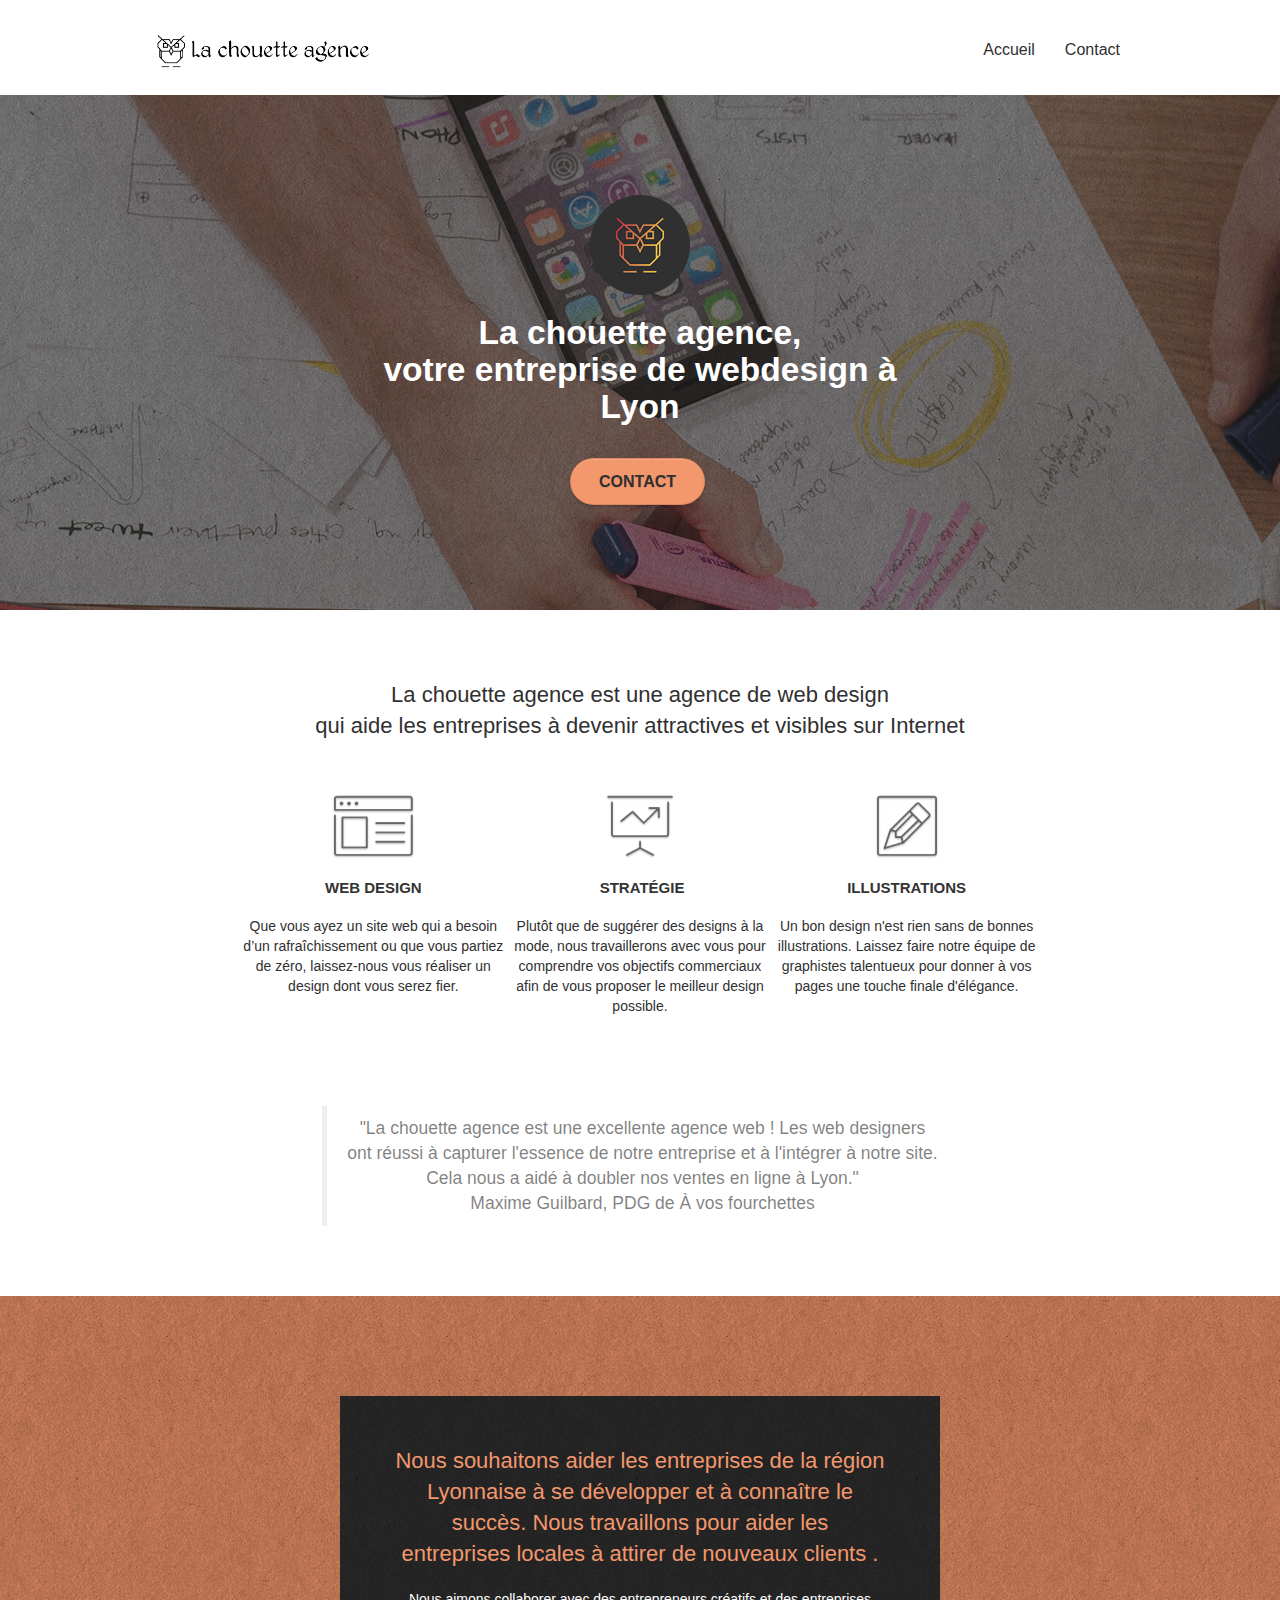
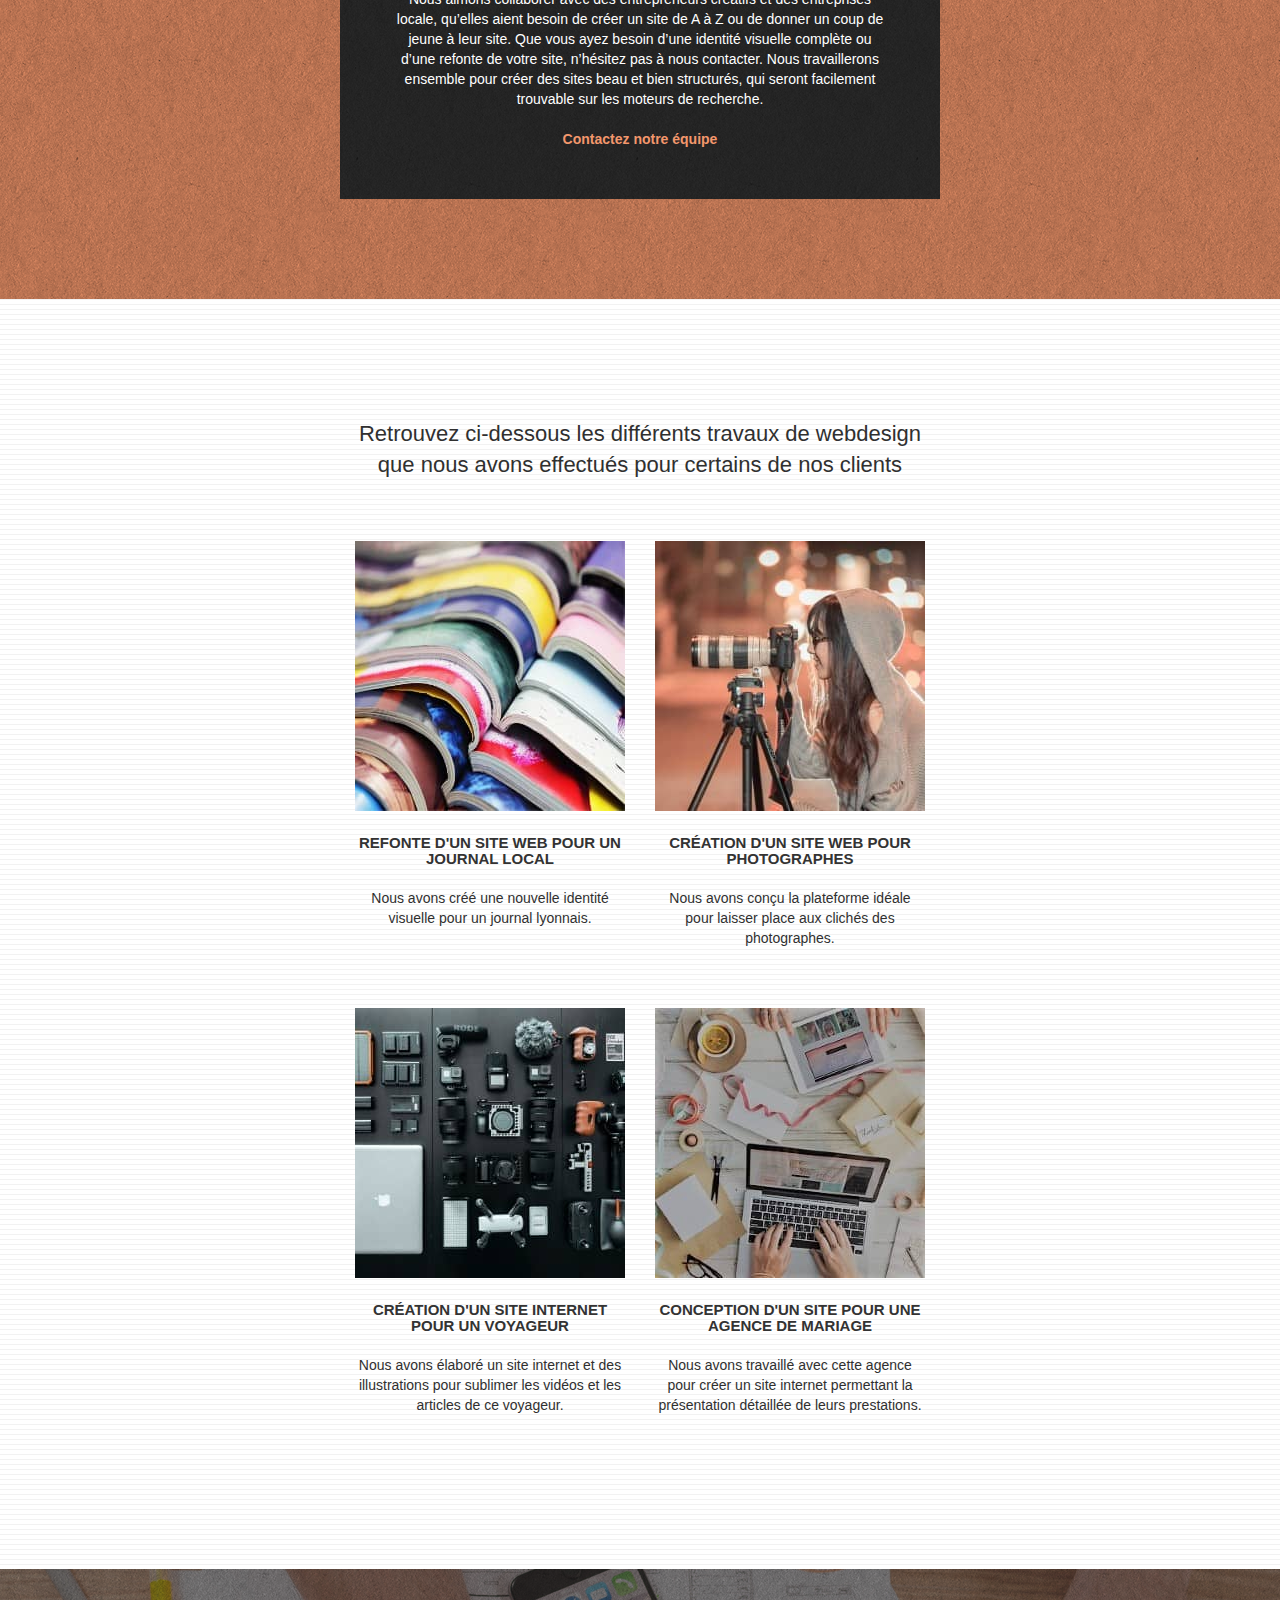
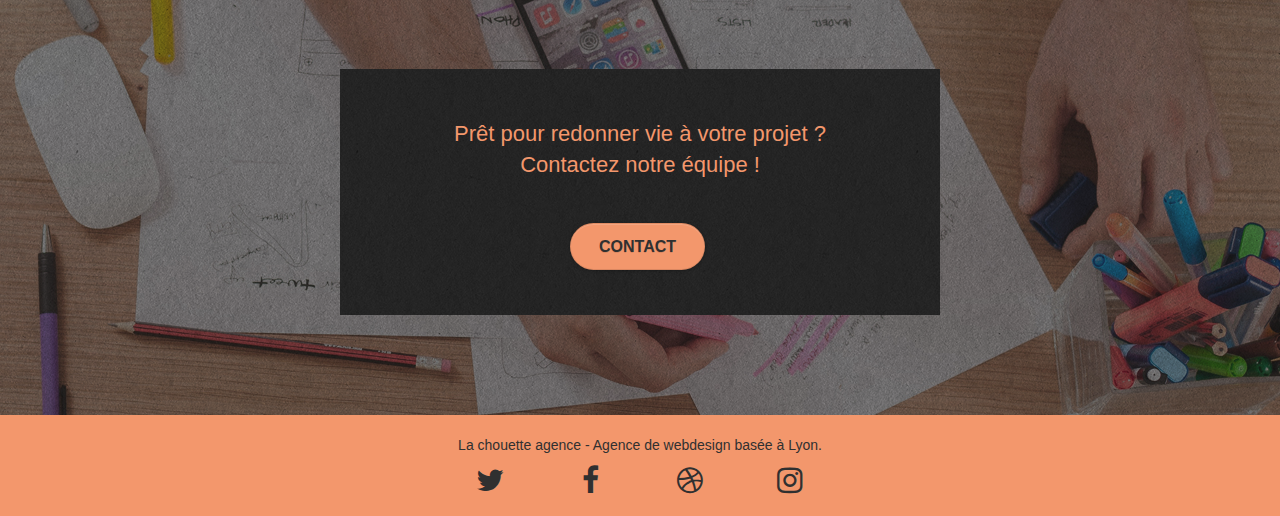
==== commit 7da2d797: "Modification liens et button du bas" ====
--- a/index.html
+++ b/index.html
@@ -30,7 +30,7 @@
 <body>
 <!-- HEADER -->
 <header class="bloc bgc-white l-bloc " id="bloc-0">
-	<div role="navigation" class="container bloc-sm">
+	<div class="container bloc-sm">
 		<nav class="navbar row">
 			<div class="navbar-header">
 				<a class="navbar-brand" href="index.html"><img src="img/la-chouette-agence.png" alt="logo de la chouette agence, agence de webdesign à Lyon"/></a>
@@ -216,22 +216,22 @@
 				<div class="row row-no-gutters social">
 					<div class="col-sm-3">
 						<div class="text-center">
-							<a class="social" href="index.html"><i class="fa fa-twitter icon-md"></i></a>
-						</div>
-					</div>
-					<div class="col-sm-3">
-						<div class="text-center">
-							<a class="social" href="index.html"><i class="fa fa-facebook icon-md"></i></a>
-						</div>
-					</div>
-					<div class="col-sm-3">
-						<div class="text-center">
-							<a class="social" href="index.html"><i class="fa fa-dribbble icon-md"></i></a>
-						</div>
-					</div>
-					<div class="col-sm-3">
-						<div class="text-center">
-							<a class="social" href="index.html"><i class="fa fa-instagram icon-md"></i></a>
+							<a title="twitter" class="social" href="#"><i class="fa fa-twitter icon-md"></i></a>
+						</div>
+					</div>
+					<div class="col-sm-3">
+						<div class="text-center">
+							<a title="facebook" class="social" href="#"><i class="fa fa-facebook icon-md"></i></a>
+						</div>
+					</div>
+					<div class="col-sm-3">
+						<div class="text-center">
+							<a title="dribble" class="social" href="#"><i class="fa fa-dribbble icon-md"></i></a>
+						</div>
+					</div>
+					<div class="col-sm-3">
+						<div class="text-center">
+							<a title="instagram" class="social" href="#"><i class="fa fa-instagram icon-md"></i></a>
 						</div>
 					</div>
 				</div>
@@ -241,7 +241,7 @@
 		</div>
 	</div>
 		<!-- ScrollToTop Button -->
-<button class="bloc-button btn btn-d scrollToTop" onclick="scrollToTarget('1')"><span class="fa fa-chevron-up"></span></button>
+<a href="#" class="bloc-button btn btn-d scrollToTop" onclick="scrollToTarget('1')"><span class="fa fa-chevron-up"></span></a>
 <!-- ScrollToTop Button END-->
 </footer>
 <!-- Footer - bloc-8 END -->    
--- a/style.min.css
+++ b/style.min.css
@@ -1 +1 @@
-body{margin:0;padding:0;background:#FFF;overflow-x:hidden;-webkit-font-smoothing:antialiased;-moz-osx-font-smoothing:grayscale}a,button{transition:all .3s ease-in-out;outline:none!important}a:hover{text-decoration:none;cursor:pointer;font-size:18px}.bloc{width:100%;clear:both;background:50% 50% no-repeat;padding:0 50px;-webkit-background-size:cover;-moz-background-size:cover;-o-background-size:cover;background-size:cover;position:relative}.bloc .container{padding-left:0;padding-right:0}.bloc-lg{padding:100px 50px}.bloc-md{padding:50px}.bloc-sm{padding:20px 50px}.bg-center,.bg-l-edge,.bg-r-edge,.bg-t-edge,.bg-b-edge,.bg-tl-edge,.bg-bl-edge,.bg-tr-edge,.bg-br-edge,.bg-repeat{-webkit-background-size:auto!important;-moz-background-size:auto!important;-o-background-size:auto!important;background-size:auto!important}.bg-repeat{background:repeat}.bg-t-edge{background:top no-repeat}.bloc-bg-texture::before{content:"";background-size:2px 2px;position:absolute;top:0;bottom:0;left:0;right:0}.texture-paper::before{background:url(img/texture-paper.png);background-size:280px 280px}.b-parallax{background-attachment:fixed}.d-bloc{color:rgba(255,255,255,.7)}.d-bloc button:hover{color:rgba(255,255,255,.9)}.d-bloc .icon-round,.d-bloc .icon-square,.d-bloc .icon-rounded,.d-bloc .icon-semi-rounded-a,.d-bloc .icon-semi-rounded-b{border-color:rgba(255,255,255,.9)}.d-bloc .divider-h span{border-color:rgba(255,255,255,.2)}.d-bloc .a-btn,.d-bloc .navbar a,.d-bloc .navbar-brand,.d-bloc a .icon-sm,.d-bloc a .icon-md,.d-bloc a .icon-lg,.d-bloc a .icon-xl,.d-bloc h1 a,.d-bloc h2 a,.d-bloc h3 a,.d-bloc h4 a,.d-bloc h5 a,.d-bloc h6 a,.d-bloc p a{color:#303030}.d-bloc .a-btn:hover,.d-bloc .navbar a:hover,.d-bloc .navbar-brand:hover,.d-bloc a:hover .icon-sm,.d-bloc a:hover .icon-md,.d-bloc a:hover .icon-lg,.d-bloc a:hover .icon-xl,.d-bloc h1 a:hover,.d-bloc h2 a:hover,.d-bloc h3 a:hover,.d-bloc h4 a:hover,.d-bloc h5 a:hover,.d-bloc h6 a:hover,.d-bloc p a:hover{color:rgba(255,255,255,1)}.d-bloc .navbar-toggle .icon-bar{background:rgba(255,255,255,1)}.d-bloc .btn-wire,.d-bloc .btn-wire:hover{color:rgba(255,255,255,1);border-color:rgba(255,255,255,1)}.d-bloc .panel{color:rgba(0,0,0,.5)}.d-bloc .panel button:hover{color:rgba(0,0,0,.7)}.d-bloc .panel icon{border-color:rgba(0,0,0,.7)}.d-bloc .panel .divider-h span{border-color:rgba(0,0,0,.1)}.d-bloc .panel .a-btn{color:rgba(0,0,0,.6)}.d-bloc .panel .a-btn:hover{color:rgba(0,0,0,1)}.d-bloc .panel .btn-wire,.d-bloc .panel .btn-wire:hover{color:rgba(0,0,0,.7);border-color:rgba(0,0,0,.3)}.d-bloc .panel,.l-bloc{color:rgba(0,0,0,.5)}.d-bloc .panel button:hover,.l-bloc button:hover{color:rgba(0,0,0,.7)}.l-bloc .icon-round,.l-bloc .icon-square,.l-bloc .icon-rounded,.l-bloc .icon-semi-rounded-a,.l-bloc .icon-semi-rounded-b{border-color:rgba(0,0,0,.7)}.d-bloc .panel .divider-h span,.l-bloc .divider-h span{border-color:rgba(0,0,0,.1)}.d-bloc .panel .a-btn,.l-bloc .a-btn,.l-bloc .navbar a,.l-bloc .navbar-brand,.l-bloc a .icon-sm,.l-bloc a .icon-md,.l-bloc a .icon-lg,.l-bloc a .icon-xl,.l-bloc h1 a,.l-bloc h2 a,.l-bloc h3 a,.l-bloc h4 a,.l-bloc h5 a,.l-bloc h6 a,.l-bloc p a{color:rgba(0,0,0,.6)}.d-bloc .panel .a-btn:hover,.l-bloc .a-btn:hover,.l-bloc .navbar a:hover,.l-bloc .navbar-brand:hover,.l-bloc a:hover .icon-sm,.l-bloc a:hover .icon-md,.l-bloc a:hover .icon-lg,.l-bloc a:hover .icon-xl,.l-bloc h1 a:hover,.l-bloc h2 a:hover,.l-bloc h3 a:hover,.l-bloc h4 a:hover,.l-bloc h5 a:hover,.l-bloc h6 a:hover,.l-bloc p a:hover{color:rgba(0,0,0,1)}.l-bloc .navbar-toggle .icon-bar{color:rgba(0,0,0,.6)}.d-bloc .panel .btn-wire,.d-bloc .panel .btn-wire:hover,.l-bloc .btn-wire,.l-bloc .btn-wire:hover{color:rgba(0,0,0,.7);border-color:rgba(0,0,0,.3)}.voffset{margin-top:30px}.voffset-lg{margin-top:80px}.row-no-gutters{margin-right:0;margin-left:0}.row.row-no-gutters>[class^="col-"],.row.row-no-gutters>[class*=" col-"]{padding-right:0;padding-left:0}.navbar{margin-bottom:0}.navbar-brand{height:auto;padding:3px 15px;font-size:25px;font-weight:400;font-weight:600;line-height:44px}.btn-clean:focus{border:3px solid #FFF}a:focus{border:3px solid #F3976C;text-decoration:none}.social:focus{padding-top:20px;border:3px solid #FFF}.btn2:focus{border:3px solid #303030!important}.navbar-brand img{max-height:200px;margin:0 5px 0 0;display:inline}.navbar-brand img[src$=svg]{min-width:100px}.nav-center .navbar-brand img{margin:0}.navbar .nav{padding-top:2px;margin-right:-16px;float:right}.nav>li{float:left;margin-top:4px;font-size:16px}.nav>li a:hover,.nav>li a:focus{background:transparent}.navbar-nav .open .dropdown-menu>li>a{text-align:inherit}.nav>li a:focus{border:2px solid #F3976C}.navbar-toggle{margin:10px 10px 0 0;border:0}.navbar-toggle:hover,.navbar-toggle:focus{background:transparent!important;border:#F3976C 2px solid}.navbar-toggle .icon-bar{background-color:rgba(0,0,0,.5);width:26px}.nav-invert .navbar .nav{float:left}.nav-invert .navbar-header,.nav-invert .navbar-brand{float:right;position:relative}@media (min-width:768px){.site-navigation{position:absolute;top:50%;right:20px;transform:translate(0,-50%);-webkit-transform:translateY(-50%)}.nav>li .dropdown-menu a,.nav>li .dropdown-menu a:hover{color:#303030}.nav-invert .site-navigation{left:0;right:0}.nav-center{text-align:center}.nav-center .navbar-header{width:100%}.navbar-header img{height:40px;margin-top:5px}.nav-center .navbar-header,.nav-center .navbar-brand,.nav-center .nav>li{float:none;display:inline-block}.nav-center .site-navigation{position:relative;width:100%;right:0;margin-right:0;margin-top:20px}.nav-center.mini-nav .navbar-toggle{float:none;margin:10px auto 0}}.nav>li>.dropdown a{background:none!important;display:block;padding:14px 15px}nav .caret{margin:0 5px}.dropdown-menu .dropdown-menu{top:-8px;left:100%}.dropdown-menu .dropmenu-flow-right{top:100%;left:0;margin-left:-1px;border-top-left-radius:0;border-top-right-radius:0}.dropdown-menu .dropdown span{border:4px solid #000;border-top-color:transparent;border-right-color:transparent;border-bottom-color:transparent;margin:6px -5px 0 0!important;float:right}.mg-md{margin-top:10px;margin-bottom:20px}.mg-lg{margin-top:10px;margin-bottom:40px}.btn{margin:0 5px 5px 0}.btn.pull-right{margin:0 0 5px 5px}.btn-d,.btn-d:hover{border:2px solid #F3976C}.btn-d:focus{border:2px solid #303030!important}button{outline:none!important;background:none;border:none}.btn-rd{border-radius:40px}.btn-clean{border:1px solid rgba(0,0,0,.08);border-bottom-color:rgba(0,0,0,.1);text-shadow:0 1px 0 rgba(0,0,1,.1);box-shadow:0 1px 3px rgba(0,0,1,.25),inset 0 1px 0 0 rgba(255,255,255,.15)}.icon-md{font-size:30px!important}.icon-lg{font-size:60px!important}.sm-shadow{text-shadow:0 1px 2px rgba(0,0,0,.3)}.panel-sq,.panel-sq .panel-heading,.panel-sq .panel-footer{border-radius:0}.panel-rd{border-radius:30px}.panel-rd .panel-heading{border-radius:29px 29px 0 0}.panel-rd .panel-footer{border-radius:0 0 29px 29px}.form-control{border-color:rgba(0,0,0,.1);box-shadow:none}.scrollToTop{width:40px;height:40px;position:fixed;bottom:20px;right:20px;opacity:0;z-index:500;transition:all .3s ease-in-out}.scrollToTop span{margin-top:6px}.showScrollTop{font-size:14px;opacity:1}a[data-lightbox]{position:relative;display:block;text-align:center}a[data-lightbox]:hover::before{content:"+";font-family:"HelveticaNeue-Light","Helvetica Neue Light","Helvetica Neue",Helvetica,Arial;font-size:32px;width:50px;height:50px;margin-left:-25px;border-radius:50%;background:rgba(0,0,0,.6);color:#FFF;font-weight:100;position:absolute;top:50%;transform:translateY(-50%);-webkit-transform:translateY(-50%)}a[data-lightbox]:hover img{opacity:.6;-webkit-animation-fill-mode:none;animation-fill-mode:none}#lightbox-modal{display:flex;align-items:center}#lightbox-modal .modal-dialog{width:90%;max-width:900px;margin:0 auto 0}#lightbox-modal .modal-dialog img{max-height:90vh;margin:0 auto}.lightbox-caption{padding:20px;color:#FFF;background:rgba(0,0,0,.5);position:absolute;left:15px;right:15px;bottom:5px}.close-lightbox{color:#FFF;font-size:30px;position:absolute;top:20px;right:20px;z-index:20;background:rgba(0,0,0,.5);border:none;line-height:30px;padding:0 9px 5px;opacity:.3}.close-lightbox:hover,.next-lightbox:hover,.prev-lightbox:hover{opacity:1;color:#FFF}.next-lightbox,.prev-lightbox{font-size:20px;color:rgba(255,255,255,.9);background:rgba(0,0,0,.5);transition:all .2s ease-in-out;position:absolute;top:45%;opacity:.4}.next-lightbox{padding:6px 8px 1px 13px;right:25px}.prev-lightbox{padding:6px 13px 1px 10px;left:25px}.snapshot-lb .modal-body{padding-bottom:45px}.snapshot-lb .lightbox-caption{padding:0;color:rgba(0,0,0,.5);background:none}h2,h3,h4,h5,h6,p,label,.btn,a{font-family:"helvetica";font-weight:400;color:#303030!important}.container{max-width:1000px}.statement-bloc-text{line-height:26px;font-style:italic;font-size:20px;text-align:center;font-weight:lighter;max-width:520px;margin:auto auto auto auto}p{font-size:14px}.tight-width-whitespace,.map{max-width:600px;margin:auto auto auto auto}@media (max-width:500px){.tight-width-whitespace{width:100%!important}.loc{width:100%!important}.localisation{padding:50px 0 50px 0px!important}.formulaire{width:80%!important}}iframe{width:100%;padding:40px 0 40px 0;border:none}.cta-hero{margin-top:22px;color:#FFFFFF!important;text-transform:uppercase;text-align:center;padding:12px 28px 12px 28px;font-size:16px;font-weight:700}.social{max-width:400px;margin:auto auto auto auto}h2{font-size:22px;line-height:1.4em}@media (max-width:600px){h1{font-size:22px!important}h2{font-size:18px}}h3{font-size:15px;text-transform:uppercase;font-weight:700;color:#333333!important}.med-width-whitespace{max-width:800px;margin:auto auto auto auto;box-shadow:0 0 0 #000;padding-top:20px}h1{color:#fff;font-size:38px}h4{color:#303030!important}.icons{margin-bottom:14px;margin-top:24px}.white{color:#FFFFFF!important}.portfolio-thumb{margin-bottom:24px}.portfolio-row{margin-bottom:44px;margin-top:50px}.avatar{box-shadow:0 4px 9px rgba(0,0,0,.3)}.black-background{background-color:#303030;padding:40px 40px 40px 40px}@media (max-width:400px){.black-background{width:100%}}.bold-link{font-weight:900;color:#F3976C!important}.bgc-white{background-color:#FFF}.bgc-atomic-tangerine{background-color:#F3976C}.tc-white{color:#F3976C!important}.btn-atomic-tangerine{background:#F3976C;color:#303030!important}.btn-atomic-tangerine:hover{background:#303030!important;color:#F3976C!important}.bg-dots-bg{background-image:url(img/dots-bg.png)}.bg-lines-h2-bg{background-image:url(img/lines-h2-bg.png)}.bg-banniere{background-image:url(img/la-chouette-agence-banniere.jpg)}.bg-presentation{background-image:url(img/image-de-presentation.bmp)}ul{list-style:none}.col-sm-4 i:focus{border:#F3976C 2px solid}.padd{padding-bottom:0px!important}.formulaire{width:60%;margin:auto}.loc{width:80%;margin:auto}.localisation{width:100%;margin:auto;text-align:center;padding:50px}.map{width:100%;margin:auto}.center{display:flex;flex-direction:column;align-items:center}button{text-align:center}.lien{color:#F3976C!important;overflow-wrap:break-word}@media (max-width:1024px){.bloc{padding-left:20px;padding-right:20px}.bloc.full-width-bloc,.bloc-tile-2.full-width-bloc .container,.bloc-tile-3.full-width-bloc .container,.bloc-tile-4.full-width-bloc .container{padding-left:0;padding-right:0}}@media (max-width:992px) and (min-width:768px){.navbar .nav{max-width:80%}.nav-center.navbar .nav{max-width:100%}}@media only screen and (min-width:768px) and (max-width:1024px) and (orientation:landscape){.b-parallax{background-attachment:scroll}}@media only screen and (min-width:1024px) and (max-width:1366px) and (-webkit-min-device-pixel-ratio:1.5){.b-parallax{background-attachment:scroll}}@media (max-width:991px){.container{width:100%}.b-parallax{background-attachment:scroll}.page-container,#hero-bloc{overflow-x:hidden;position:relative}.bloc-group,.bloc-group .bloc{display:block;width:100%}.bloc-fill-screen .fill-bloc-top-edge,.bloc-fill-screen .fill-bloc-bottom-edge{padding:0 20px}}@media (max-width:767px){.page-container{overflow-x:hidden;position:relative}h1,h2,h3,h4,h5,h6,p,#disqus_thread{padding-left:10px!important;padding-right:10px!important}.b-parallax{background-attachment:scroll}.navbar .nav{padding-top:0;border-top:1px solid rgba(0,0,0,.2);float:none!important}.navbar.row{margin-left:0;margin-right:0}.site-navigation{position:inherit;transform:none;-webkit-transform:none;-ms-transform:none}.nav>li{margin-top:0;border-bottom:1px solid rgba(0,0,0,.1);background:rgba(0,0,0,.05);text-align:left;padding-left:15px;width:100%}.dropdown .dropdown a .caret{float:none;margin:5px 0 0 10px!important;border:4px solid #000;border-bottom-color:transparent;border-right-color:transparent;border-left-color:transparent}#hero-bloc .navbar .nav{background:rgba(0,0,0,.8)}#hero-bloc .navbar .nav a{color:rgba(255,255,255,.6)}.hero{padding:50px 0}.hero-nav{left:-1px;right:-1px}.navbar-collapse{padding:0;overflow-x:hidden;-webkit-box-shadow:none;box-shadow:none}.navbar-brand img{max-height:40px;width:auto}.nav-invert .navbar-header{float:none;width:100%}.nav-invert .navbar-toggle{float:left;margin-left:10px}.bloc{padding-left:0;padding-right:0}.bloc-xxl,.bloc-xl,.bloc-lg{padding:40px 0}.bloc-sm,.bloc-md{padding-left:0;padding-right:0}.bloc-tile-2 .container,.bloc-tile-3 .container,.bloc-tile-4 .container,.bloc-fill-screen .fill-bloc-top-edge,.bloc-fill-screen .fill-bloc-bottom-edge{padding-left:0;padding-right:0}.a-block{padding:0 10px}.btn-dwn{display:none}.voffset{margin-top:5px}.voffset-md{margin-top:20px}.voffset-lg{margin-top:30px}form{padding:5px}.close-lightbox{display:inline-block}.blocsapp-device-iphone5{background-size:216px 425px;padding-top:60px;width:216px;height:425px}.blocsapp-device-iphone5 img{width:180px;height:320px}}@media (max-width:400px){.bloc{padding-left:0;padding-right:0}}@media (max-width:767px){.bloc-mob-center-text{text-align:center}}+body{margin:0;padding:0;background:#FFF;overflow-x:hidden;-webkit-font-smoothing:antialiased;-moz-osx-font-smoothing:grayscale}a,button{transition:all .3s ease-in-out;outline:none!important}a:hover{text-decoration:none;cursor:pointer;font-size:18px}.bloc{width:100%;clear:both;background:50% 50% no-repeat;padding:0 50px;-webkit-background-size:cover;-moz-background-size:cover;-o-background-size:cover;background-size:cover;position:relative}.bloc .container{padding-left:0;padding-right:0}.bloc-lg{padding:100px 50px}.bloc-md{padding:50px}.bloc-sm{padding:20px 50px}.bg-center,.bg-l-edge,.bg-r-edge,.bg-t-edge,.bg-b-edge,.bg-tl-edge,.bg-bl-edge,.bg-tr-edge,.bg-br-edge,.bg-repeat{-webkit-background-size:auto!important;-moz-background-size:auto!important;-o-background-size:auto!important;background-size:auto!important}.bg-repeat{background:repeat}.bg-t-edge{background:top no-repeat}.bloc-bg-texture::before{content:"";background-size:2px 2px;position:absolute;top:0;bottom:0;left:0;right:0}.texture-paper::before{background:url(img/texture-paper.png);background-size:280px 280px}.b-parallax{background-attachment:fixed}.d-bloc{color:rgba(255,255,255,.7)}.d-bloc button:hover{color:rgba(255,255,255,.9)}.d-bloc .icon-round,.d-bloc .icon-square,.d-bloc .icon-rounded,.d-bloc .icon-semi-rounded-a,.d-bloc .icon-semi-rounded-b{border-color:rgba(255,255,255,.9)}.d-bloc .divider-h span{border-color:rgba(255,255,255,.2)}.d-bloc .a-btn,.d-bloc .navbar a,.d-bloc .navbar-brand,.d-bloc a .icon-sm,.d-bloc a .icon-md,.d-bloc a .icon-lg,.d-bloc a .icon-xl,.d-bloc h1 a,.d-bloc h2 a,.d-bloc h3 a,.d-bloc h4 a,.d-bloc h5 a,.d-bloc h6 a,.d-bloc p a{color:#303030}.d-bloc .a-btn:hover,.d-bloc .navbar a:hover,.d-bloc .navbar-brand:hover,.d-bloc a:hover .icon-sm,.d-bloc a:hover .icon-md,.d-bloc a:hover .icon-lg,.d-bloc a:hover .icon-xl,.d-bloc h1 a:hover,.d-bloc h2 a:hover,.d-bloc h3 a:hover,.d-bloc h4 a:hover,.d-bloc h5 a:hover,.d-bloc h6 a:hover,.d-bloc p a:hover{color:rgba(255,255,255,1)}.d-bloc .navbar-toggle .icon-bar{background:rgba(255,255,255,1)}.d-bloc .btn-wire,.d-bloc .btn-wire:hover{color:rgba(255,255,255,1);border-color:rgba(255,255,255,1)}.d-bloc .panel{color:rgba(0,0,0,.5)}.d-bloc .panel button:hover{color:rgba(0,0,0,.7)}.d-bloc .panel icon{border-color:rgba(0,0,0,.7)}.d-bloc .panel .divider-h span{border-color:rgba(0,0,0,.1)}.d-bloc .panel .a-btn{color:rgba(0,0,0,.6)}.d-bloc .panel .a-btn:hover{color:rgba(0,0,0,1)}.d-bloc .panel .btn-wire,.d-bloc .panel .btn-wire:hover{color:rgba(0,0,0,.7);border-color:rgba(0,0,0,.3)}.d-bloc .panel,.l-bloc{color:rgba(0,0,0,.5)}.d-bloc .panel button:hover,.l-bloc button:hover{color:rgba(0,0,0,.7)}.l-bloc .icon-round,.l-bloc .icon-square,.l-bloc .icon-rounded,.l-bloc .icon-semi-rounded-a,.l-bloc .icon-semi-rounded-b{border-color:rgba(0,0,0,.7)}.d-bloc .panel .divider-h span,.l-bloc .divider-h span{border-color:rgba(0,0,0,.1)}.d-bloc .panel .a-btn,.l-bloc .a-btn,.l-bloc .navbar a,.l-bloc .navbar-brand,.l-bloc a .icon-sm,.l-bloc a .icon-md,.l-bloc a .icon-lg,.l-bloc a .icon-xl,.l-bloc h1 a,.l-bloc h2 a,.l-bloc h3 a,.l-bloc h4 a,.l-bloc h5 a,.l-bloc h6 a,.l-bloc p a{color:rgba(0,0,0,.6)}.d-bloc .panel .a-btn:hover,.l-bloc .a-btn:hover,.l-bloc .navbar a:hover,.l-bloc .navbar-brand:hover,.l-bloc a:hover .icon-sm,.l-bloc a:hover .icon-md,.l-bloc a:hover .icon-lg,.l-bloc a:hover .icon-xl,.l-bloc h1 a:hover,.l-bloc h2 a:hover,.l-bloc h3 a:hover,.l-bloc h4 a:hover,.l-bloc h5 a:hover,.l-bloc h6 a:hover,.l-bloc p a:hover{color:rgba(0,0,0,1)}.l-bloc .navbar-toggle .icon-bar{color:rgba(0,0,0,.6)}.d-bloc .panel .btn-wire,.d-bloc .panel .btn-wire:hover,.l-bloc .btn-wire,.l-bloc .btn-wire:hover{color:rgba(0,0,0,.7);border-color:rgba(0,0,0,.3)}.voffset{margin-top:30px}.voffset-lg{margin-top:80px}.row-no-gutters{margin-right:0;margin-left:0}.row.row-no-gutters>[class^="col-"],.row.row-no-gutters>[class*=" col-"]{padding-right:0;padding-left:0}.navbar{margin-bottom:0}.navbar-brand{height:auto;padding:3px 15px;font-size:25px;font-weight:400;font-weight:600;line-height:44px}.btn-clean:focus{border:3px solid #FFF}a:focus{border:3px solid #F3976C;text-decoration:none}.social:focus{padding-top:20px;border:3px solid #FFF}.btn2:focus{border:3px solid #303030!important}.navbar-brand img{max-height:200px;margin:0 5px 0 0;display:inline}.navbar-brand img[src$=svg]{min-width:100px}.nav-center .navbar-brand img{margin:0}.navbar .nav{padding-top:2px;margin-right:-16px;float:right}.nav>li{float:left;margin-top:4px;font-size:16px}.nav>li a:hover,.nav>li a:focus{background:transparent}.navbar-nav .open .dropdown-menu>li>a{text-align:inherit}.nav>li a:focus{border:2px solid #F3976C}.navbar-toggle{margin:10px 10px 0 0;border:0}.navbar-toggle:hover,.navbar-toggle:focus{background:transparent!important;border:#F3976C 2px solid}.navbar-toggle .icon-bar{background-color:rgba(0,0,0,.5);width:26px}.nav-invert .navbar .nav{float:left}.nav-invert .navbar-header,.nav-invert .navbar-brand{float:right;position:relative}@media (min-width:768px){.site-navigation{position:absolute;top:50%;right:20px;transform:translate(0,-50%);-webkit-transform:translateY(-50%)}.nav>li .dropdown-menu a,.nav>li .dropdown-menu a:hover{color:#303030}.nav-invert .site-navigation{left:0;right:0}.nav-center{text-align:center}.nav-center .navbar-header{width:100%}.navbar-header img{height:40px;margin-top:5px}.nav-center .navbar-header,.nav-center .navbar-brand,.nav-center .nav>li{float:none;display:inline-block}.nav-center .site-navigation{position:relative;width:100%;right:0;margin-right:0;margin-top:20px}.nav-center.mini-nav .navbar-toggle{float:none;margin:10px auto 0}}.nav>li>.dropdown a{background:none!important;display:block;padding:14px 15px}nav .caret{margin:0 5px}.dropdown-menu .dropdown-menu{top:-8px;left:100%}.dropdown-menu .dropmenu-flow-right{top:100%;left:0;margin-left:-1px;border-top-left-radius:0;border-top-right-radius:0}.dropdown-menu .dropdown span{border:4px solid #000;border-top-color:transparent;border-right-color:transparent;border-bottom-color:transparent;margin:6px -5px 0 0!important;float:right}.mg-md{margin-top:10px;margin-bottom:20px}.mg-lg{margin-top:10px;margin-bottom:40px}.btn{margin:0 5px 5px 0}.btn.pull-right{margin:0 0 5px 5px}.btn-d,.btn-d:hover{border:2px solid #F3976C}.btn-d:focus{border:2px solid #303030!important}button{outline:none!important;background:none;border:none}.btn-rd{border-radius:40px}.btn-clean{border:1px solid rgba(0,0,0,.08);border-bottom-color:rgba(0,0,0,.1);text-shadow:0 1px 0 rgba(0,0,1,.1);box-shadow:0 1px 3px rgba(0,0,1,.25),inset 0 1px 0 0 rgba(255,255,255,.15)}.icon-md{font-size:30px!important}.icon-lg{font-size:60px!important}.sm-shadow{text-shadow:0 1px 2px rgba(0,0,0,.3)}.panel-sq,.panel-sq .panel-heading,.panel-sq .panel-footer{border-radius:0}.panel-rd{border-radius:30px}.panel-rd .panel-heading{border-radius:29px 29px 0 0}.panel-rd .panel-footer{border-radius:0 0 29px 29px}.form-control{border-color:rgba(0,0,0,.1);box-shadow:none}.scrollToTop{width:40px;height:40px;position:fixed;bottom:20px;right:20px;opacity:0;z-index:500;transition:all .3s ease-in-out}.scrollToTop span{margin-top:6px}.showScrollTop{font-size:14px;opacity:1}a[data-lightbox]{position:relative;display:block;text-align:center}a[data-lightbox]:hover::before{content:"+";font-family:"HelveticaNeue-Light","Helvetica Neue Light","Helvetica Neue",Helvetica,Arial;font-size:32px;width:50px;height:50px;margin-left:-25px;border-radius:50%;background:rgba(0,0,0,.6);color:#FFF;font-weight:100;position:absolute;top:50%;transform:translateY(-50%);-webkit-transform:translateY(-50%)}a[data-lightbox]:hover img{opacity:.6;-webkit-animation-fill-mode:none;animation-fill-mode:none}#lightbox-modal{display:flex;align-items:center}#lightbox-modal .modal-dialog{width:90%;max-width:900px;margin:0 auto 0}#lightbox-modal .modal-dialog img{max-height:90vh;margin:0 auto}.lightbox-caption{padding:20px;color:#FFF;background:rgba(0,0,0,.5);position:absolute;left:15px;right:15px;bottom:5px}.close-lightbox{color:#FFF;font-size:30px;position:absolute;top:20px;right:20px;z-index:20;background:rgba(0,0,0,.5);border:none;line-height:30px;padding:0 9px 5px;opacity:.3}.close-lightbox:hover,.next-lightbox:hover,.prev-lightbox:hover{opacity:1;color:#FFF}.next-lightbox,.prev-lightbox{font-size:20px;color:rgba(255,255,255,.9);background:rgba(0,0,0,.5);transition:all .2s ease-in-out;position:absolute;top:45%;opacity:.4}.next-lightbox{padding:6px 8px 1px 13px;right:25px}.prev-lightbox{padding:6px 13px 1px 10px;left:25px}.snapshot-lb .modal-body{padding-bottom:45px}.snapshot-lb .lightbox-caption{padding:0;color:rgba(0,0,0,.5);background:none}h2,h3,h4,h5,h6,p,label,.btn,a{font-family:"helvetica";font-weight:400;color:#303030!important}.container{max-width:1000px}.statement-bloc-text{line-height:26px;font-style:italic;font-size:20px;text-align:center;font-weight:lighter;max-width:520px;margin:auto auto auto auto}p{font-size:14px}.tight-width-whitespace,.map{max-width:600px;margin:auto auto auto auto}@media (max-width:500px){.tight-width-whitespace{width:100%!important}.loc{width:100%!important}.localisation{padding:50px 0 50px 0px!important}.formulaire{width:80%!important}}iframe{width:100%;padding:40px 0 40px 0;border:none}.cta-hero{margin-top:22px;color:#FFFFFF!important;text-transform:uppercase;text-align:center;padding:12px 28px 12px 28px;font-size:16px;font-weight:700}.social{max-width:400px;margin:auto auto auto auto}h2{font-size:22px;line-height:1.4em}@media (max-width:600px){h1{font-size:22px!important}h2{font-size:18px}}h3{font-size:15px;text-transform:uppercase;font-weight:700;color:#333333!important}.med-width-whitespace{max-width:800px;margin:auto auto auto auto;box-shadow:0 0 0 #000;padding-top:20px}h1{color:#fff;font-size: 2.4em;font-weight: 900;}h4{color:#303030!important}.icons{margin-bottom:14px;margin-top:24px}.white{color:#FFFFFF!important}.portfolio-thumb{margin-bottom:24px}.portfolio-row{margin-bottom:44px;margin-top:50px}.avatar{box-shadow:0 4px 9px rgba(0,0,0,.3)}.black-background{background-color:#303030;padding:40px 40px 40px 40px}@media (max-width:400px){.black-background{width:100%}}.bold-link{font-weight:900;color:#F3976C!important}.bgc-white{background-color:#FFF}.bgc-atomic-tangerine{background-color:#F3976C}.tc-white{color:#F3976C!important}.btn-atomic-tangerine{background:#F3976C;color:#303030!important}.btn-atomic-tangerine:hover{background:#303030!important;color:#F3976C!important}.bg-dots-bg{background-image:url(img/dots-bg.png)}.bg-lines-h2-bg{background-image:url(img/lines-h2-bg.png)}.bg-banniere{background-image:url(img/la-chouette-agence-banniere.jpg)}.bg-presentation{background-image:url(img/image-de-presentation.bmp)}ul{list-style:none}.col-sm-4 i:focus{border:#F3976C 2px solid}.padd{padding-bottom:0px!important}.formulaire{width:60%;margin:auto}.loc{width:80%;margin:auto}.localisation{width:100%;margin:auto;text-align:center;padding:50px}.map{width:100%;margin:auto}.center{display:flex;flex-direction:column;align-items:center}button{text-align:center}.lien{color:#F3976C!important;overflow-wrap:break-word}@media (max-width:1024px){.bloc{padding-left:20px;padding-right:20px}.bloc.full-width-bloc,.bloc-tile-2.full-width-bloc .container,.bloc-tile-3.full-width-bloc .container,.bloc-tile-4.full-width-bloc .container{padding-left:0;padding-right:0}}@media (max-width:992px) and (min-width:768px){.navbar .nav{max-width:80%}.nav-center.navbar .nav{max-width:100%}}@media only screen and (min-width:768px) and (max-width:1024px) and (orientation:landscape){.b-parallax{background-attachment:scroll}}@media only screen and (min-width:1024px) and (max-width:1366px) and (-webkit-min-device-pixel-ratio:1.5){.b-parallax{background-attachment:scroll}}@media (max-width:991px){.container{width:100%}.b-parallax{background-attachment:scroll}.page-container,#hero-bloc{overflow-x:hidden;position:relative}.bloc-group,.bloc-group .bloc{display:block;width:100%}.bloc-fill-screen .fill-bloc-top-edge,.bloc-fill-screen .fill-bloc-bottom-edge{padding:0 20px}}@media (max-width:767px){.page-container{overflow-x:hidden;position:relative}h1,h2,h3,h4,h5,h6,p,#disqus_thread{padding-left:10px!important;padding-right:10px!important}.b-parallax{background-attachment:scroll}.navbar .nav{padding-top:0;border-top:1px solid rgba(0,0,0,.2);float:none!important}.navbar.row{margin-left:0;margin-right:0}.site-navigation{position:inherit;transform:none;-webkit-transform:none;-ms-transform:none}.nav>li{margin-top:0;border-bottom:1px solid rgba(0,0,0,.1);background:rgba(0,0,0,.05);text-align:left;padding-left:15px;width:100%}.dropdown .dropdown a .caret{float:none;margin:5px 0 0 10px!important;border:4px solid #000;border-bottom-color:transparent;border-right-color:transparent;border-left-color:transparent}#hero-bloc .navbar .nav{background:rgba(0,0,0,.8)}#hero-bloc .navbar .nav a{color:rgba(255,255,255,.6)}.hero{padding:50px 0}.hero-nav{left:-1px;right:-1px}.navbar-collapse{padding:0;overflow-x:hidden;-webkit-box-shadow:none;box-shadow:none}.navbar-brand img{max-height:40px;width:auto}.nav-invert .navbar-header{float:none;width:100%}.nav-invert .navbar-toggle{float:left;margin-left:10px}.bloc{padding-left:0;padding-right:0}.bloc-xxl,.bloc-xl,.bloc-lg{padding:40px 0}.bloc-sm,.bloc-md{padding-left:0;padding-right:0}.bloc-tile-2 .container,.bloc-tile-3 .container,.bloc-tile-4 .container,.bloc-fill-screen .fill-bloc-top-edge,.bloc-fill-screen .fill-bloc-bottom-edge{padding-left:0;padding-right:0}.a-block{padding:0 10px}.btn-dwn{display:none}.voffset{margin-top:5px}.voffset-md{margin-top:20px}.voffset-lg{margin-top:30px}form{padding:5px}.close-lightbox{display:inline-block}.blocsapp-device-iphone5{background-size:216px 425px;padding-top:60px;width:216px;height:425px}.blocsapp-device-iphone5 img{width:180px;height:320px}}@media (max-width:400px){.bloc{padding-left:0;padding-right:0}}@media (max-width:767px){.bloc-mob-center-text{text-align:center}}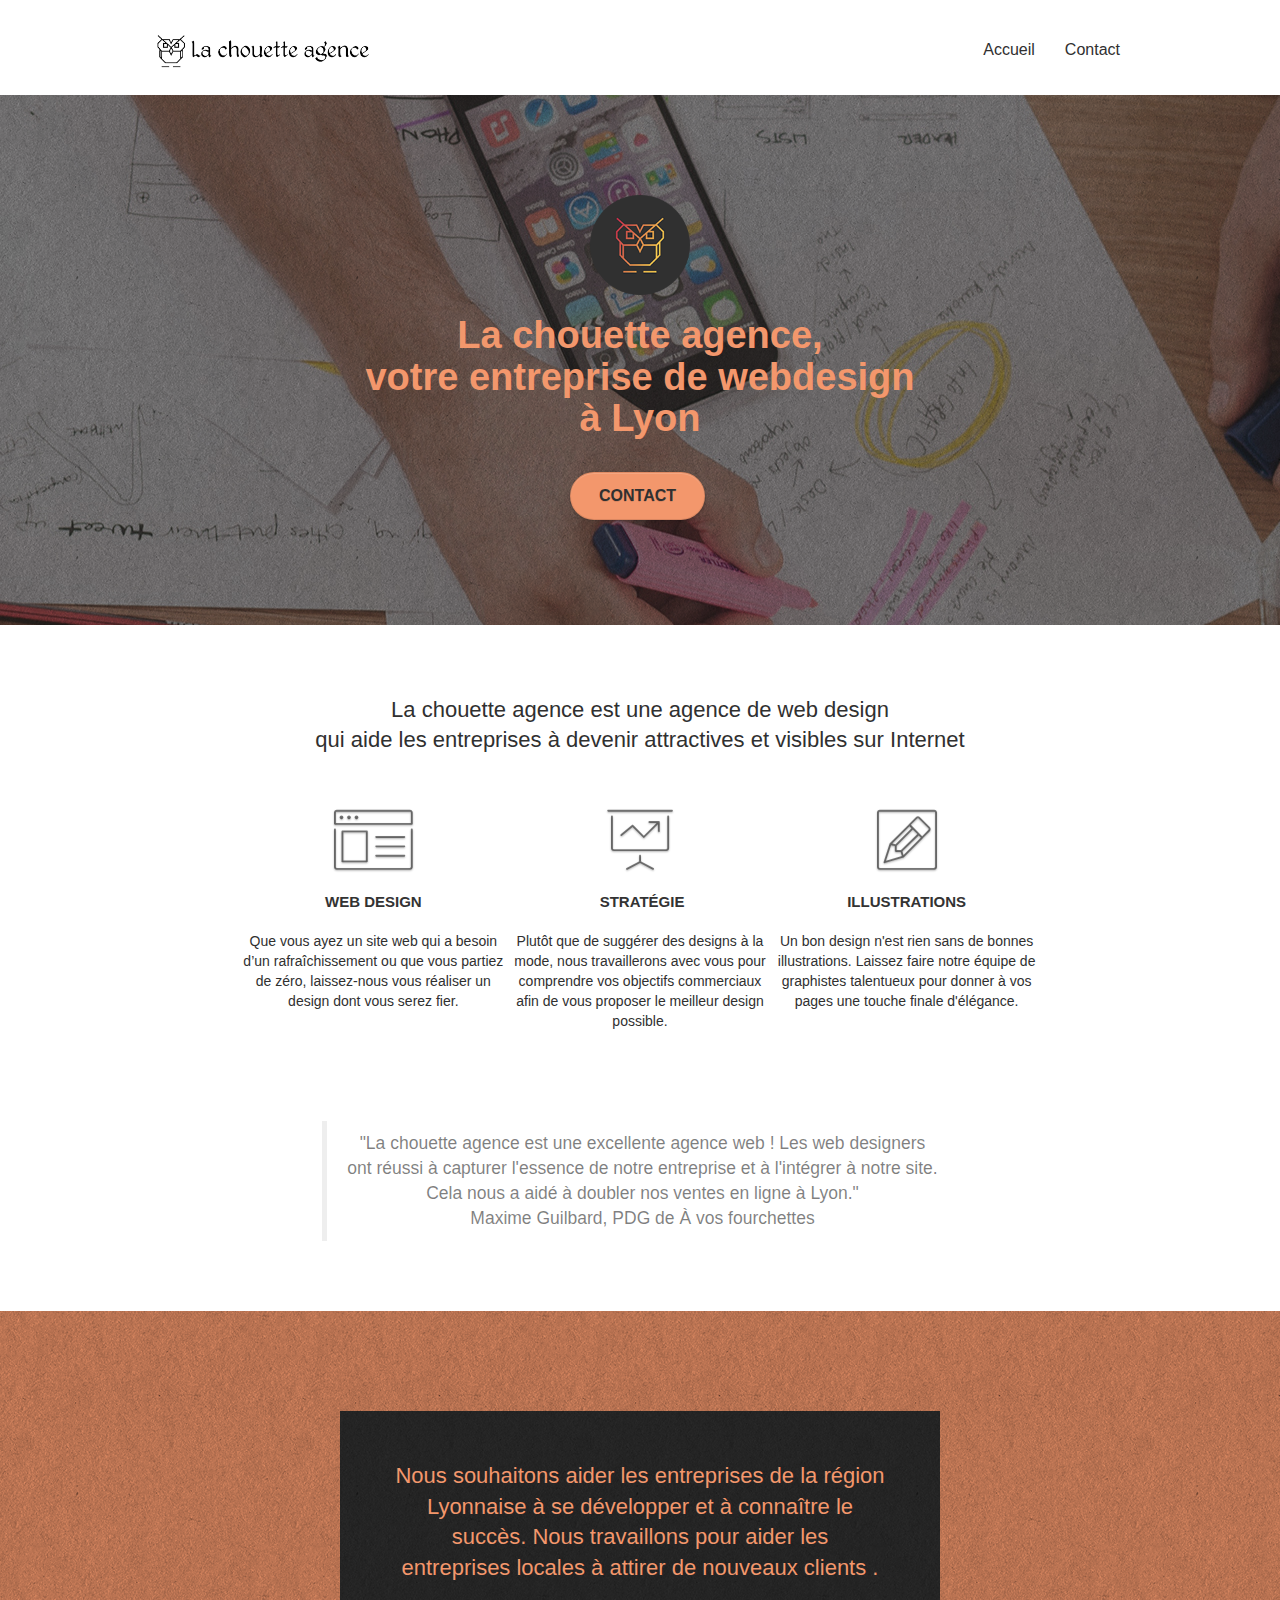
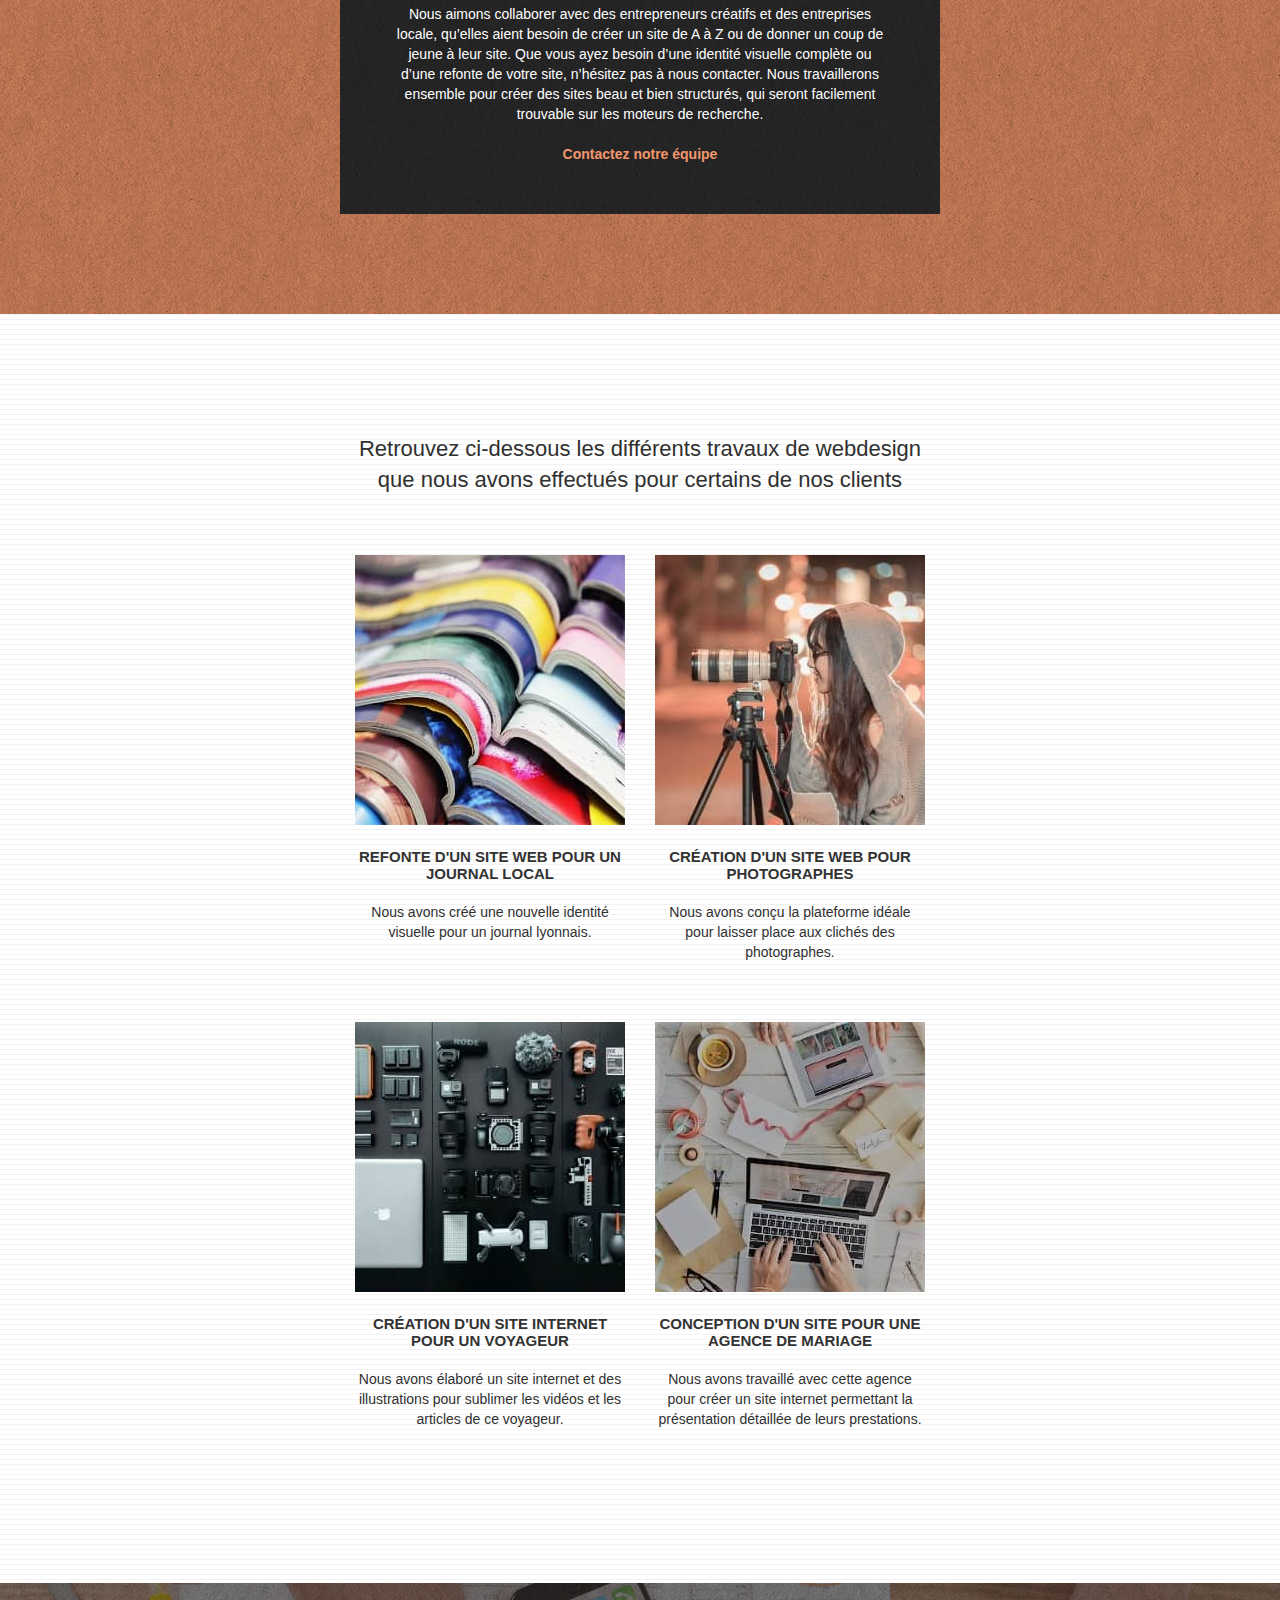
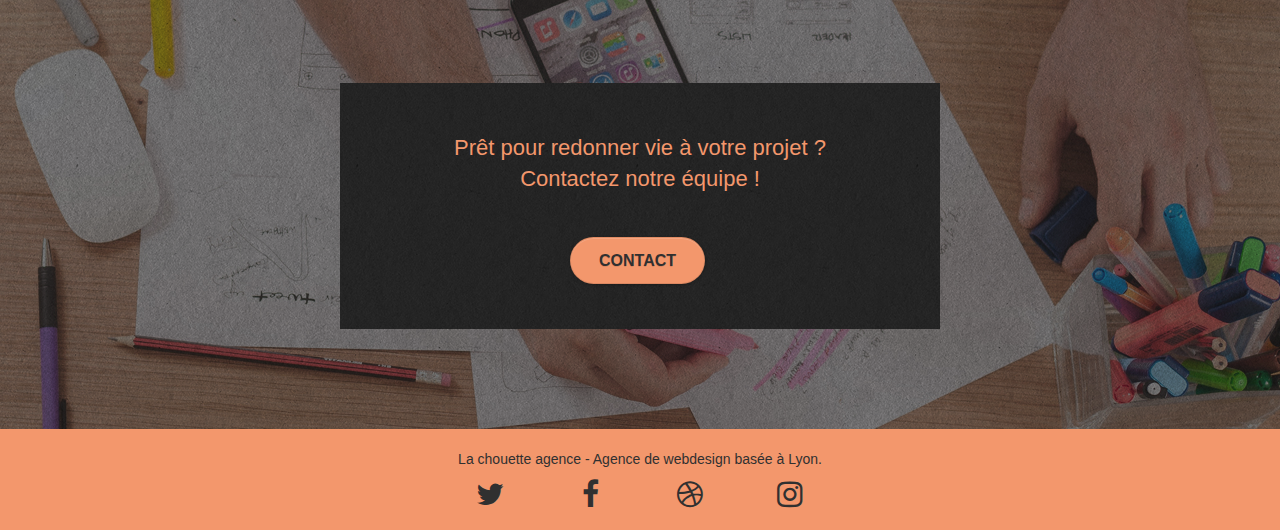
==== commit e7c2ef1e: "Modification bouton bas de page et H1" ====
--- a/index.html
+++ b/index.html
@@ -59,7 +59,7 @@
 		<div class="row tight-width-whitespace">
 			<div class="col-sm-12">
 				<img src="img/logo.png" class="center-block image-resize-mode" width="100" alt="La chouette agence, agence web paris, création logo paris" />
-				<h1 class="text-center">
+				<h1 class="text-center hero-bloc-text">
 					La chouette agence, <br> votre entreprise de webdesign à Lyon
 				</h1>
 				<div class="text-center">
@@ -241,7 +241,7 @@
 		</div>
 	</div>
 		<!-- ScrollToTop Button -->
-<a href="#" class="bloc-button btn btn-d scrollToTop" onclick="scrollToTarget('1')"><span class="fa fa-chevron-up"></span></a>
+<div role="button" href="#" class="bloc-button btn btn-d scrollToTop" onclick="scrollToTarget('1')"><span class="fa fa-chevron-up"></span></div>
 <!-- ScrollToTop Button END-->
 </footer>
 <!-- Footer - bloc-8 END -->    
--- a/style.min.css
+++ b/style.min.css
@@ -1 +1 @@
-body{margin:0;padding:0;background:#FFF;overflow-x:hidden;-webkit-font-smoothing:antialiased;-moz-osx-font-smoothing:grayscale}a,button{transition:all .3s ease-in-out;outline:none!important}a:hover{text-decoration:none;cursor:pointer;font-size:18px}.bloc{width:100%;clear:both;background:50% 50% no-repeat;padding:0 50px;-webkit-background-size:cover;-moz-background-size:cover;-o-background-size:cover;background-size:cover;position:relative}.bloc .container{padding-left:0;padding-right:0}.bloc-lg{padding:100px 50px}.bloc-md{padding:50px}.bloc-sm{padding:20px 50px}.bg-center,.bg-l-edge,.bg-r-edge,.bg-t-edge,.bg-b-edge,.bg-tl-edge,.bg-bl-edge,.bg-tr-edge,.bg-br-edge,.bg-repeat{-webkit-background-size:auto!important;-moz-background-size:auto!important;-o-background-size:auto!important;background-size:auto!important}.bg-repeat{background:repeat}.bg-t-edge{background:top no-repeat}.bloc-bg-texture::before{content:"";background-size:2px 2px;position:absolute;top:0;bottom:0;left:0;right:0}.texture-paper::before{background:url(img/texture-paper.png);background-size:280px 280px}.b-parallax{background-attachment:fixed}.d-bloc{color:rgba(255,255,255,.7)}.d-bloc button:hover{color:rgba(255,255,255,.9)}.d-bloc .icon-round,.d-bloc .icon-square,.d-bloc .icon-rounded,.d-bloc .icon-semi-rounded-a,.d-bloc .icon-semi-rounded-b{border-color:rgba(255,255,255,.9)}.d-bloc .divider-h span{border-color:rgba(255,255,255,.2)}.d-bloc .a-btn,.d-bloc .navbar a,.d-bloc .navbar-brand,.d-bloc a .icon-sm,.d-bloc a .icon-md,.d-bloc a .icon-lg,.d-bloc a .icon-xl,.d-bloc h1 a,.d-bloc h2 a,.d-bloc h3 a,.d-bloc h4 a,.d-bloc h5 a,.d-bloc h6 a,.d-bloc p a{color:#303030}.d-bloc .a-btn:hover,.d-bloc .navbar a:hover,.d-bloc .navbar-brand:hover,.d-bloc a:hover .icon-sm,.d-bloc a:hover .icon-md,.d-bloc a:hover .icon-lg,.d-bloc a:hover .icon-xl,.d-bloc h1 a:hover,.d-bloc h2 a:hover,.d-bloc h3 a:hover,.d-bloc h4 a:hover,.d-bloc h5 a:hover,.d-bloc h6 a:hover,.d-bloc p a:hover{color:rgba(255,255,255,1)}.d-bloc .navbar-toggle .icon-bar{background:rgba(255,255,255,1)}.d-bloc .btn-wire,.d-bloc .btn-wire:hover{color:rgba(255,255,255,1);border-color:rgba(255,255,255,1)}.d-bloc .panel{color:rgba(0,0,0,.5)}.d-bloc .panel button:hover{color:rgba(0,0,0,.7)}.d-bloc .panel icon{border-color:rgba(0,0,0,.7)}.d-bloc .panel .divider-h span{border-color:rgba(0,0,0,.1)}.d-bloc .panel .a-btn{color:rgba(0,0,0,.6)}.d-bloc .panel .a-btn:hover{color:rgba(0,0,0,1)}.d-bloc .panel .btn-wire,.d-bloc .panel .btn-wire:hover{color:rgba(0,0,0,.7);border-color:rgba(0,0,0,.3)}.d-bloc .panel,.l-bloc{color:rgba(0,0,0,.5)}.d-bloc .panel button:hover,.l-bloc button:hover{color:rgba(0,0,0,.7)}.l-bloc .icon-round,.l-bloc .icon-square,.l-bloc .icon-rounded,.l-bloc .icon-semi-rounded-a,.l-bloc .icon-semi-rounded-b{border-color:rgba(0,0,0,.7)}.d-bloc .panel .divider-h span,.l-bloc .divider-h span{border-color:rgba(0,0,0,.1)}.d-bloc .panel .a-btn,.l-bloc .a-btn,.l-bloc .navbar a,.l-bloc .navbar-brand,.l-bloc a .icon-sm,.l-bloc a .icon-md,.l-bloc a .icon-lg,.l-bloc a .icon-xl,.l-bloc h1 a,.l-bloc h2 a,.l-bloc h3 a,.l-bloc h4 a,.l-bloc h5 a,.l-bloc h6 a,.l-bloc p a{color:rgba(0,0,0,.6)}.d-bloc .panel .a-btn:hover,.l-bloc .a-btn:hover,.l-bloc .navbar a:hover,.l-bloc .navbar-brand:hover,.l-bloc a:hover .icon-sm,.l-bloc a:hover .icon-md,.l-bloc a:hover .icon-lg,.l-bloc a:hover .icon-xl,.l-bloc h1 a:hover,.l-bloc h2 a:hover,.l-bloc h3 a:hover,.l-bloc h4 a:hover,.l-bloc h5 a:hover,.l-bloc h6 a:hover,.l-bloc p a:hover{color:rgba(0,0,0,1)}.l-bloc .navbar-toggle .icon-bar{color:rgba(0,0,0,.6)}.d-bloc .panel .btn-wire,.d-bloc .panel .btn-wire:hover,.l-bloc .btn-wire,.l-bloc .btn-wire:hover{color:rgba(0,0,0,.7);border-color:rgba(0,0,0,.3)}.voffset{margin-top:30px}.voffset-lg{margin-top:80px}.row-no-gutters{margin-right:0;margin-left:0}.row.row-no-gutters>[class^="col-"],.row.row-no-gutters>[class*=" col-"]{padding-right:0;padding-left:0}.navbar{margin-bottom:0}.navbar-brand{height:auto;padding:3px 15px;font-size:25px;font-weight:400;font-weight:600;line-height:44px}.btn-clean:focus{border:3px solid #FFF}a:focus{border:3px solid #F3976C;text-decoration:none}.social:focus{padding-top:20px;border:3px solid #FFF}.btn2:focus{border:3px solid #303030!important}.navbar-brand img{max-height:200px;margin:0 5px 0 0;display:inline}.navbar-brand img[src$=svg]{min-width:100px}.nav-center .navbar-brand img{margin:0}.navbar .nav{padding-top:2px;margin-right:-16px;float:right}.nav>li{float:left;margin-top:4px;font-size:16px}.nav>li a:hover,.nav>li a:focus{background:transparent}.navbar-nav .open .dropdown-menu>li>a{text-align:inherit}.nav>li a:focus{border:2px solid #F3976C}.navbar-toggle{margin:10px 10px 0 0;border:0}.navbar-toggle:hover,.navbar-toggle:focus{background:transparent!important;border:#F3976C 2px solid}.navbar-toggle .icon-bar{background-color:rgba(0,0,0,.5);width:26px}.nav-invert .navbar .nav{float:left}.nav-invert .navbar-header,.nav-invert .navbar-brand{float:right;position:relative}@media (min-width:768px){.site-navigation{position:absolute;top:50%;right:20px;transform:translate(0,-50%);-webkit-transform:translateY(-50%)}.nav>li .dropdown-menu a,.nav>li .dropdown-menu a:hover{color:#303030}.nav-invert .site-navigation{left:0;right:0}.nav-center{text-align:center}.nav-center .navbar-header{width:100%}.navbar-header img{height:40px;margin-top:5px}.nav-center .navbar-header,.nav-center .navbar-brand,.nav-center .nav>li{float:none;display:inline-block}.nav-center .site-navigation{position:relative;width:100%;right:0;margin-right:0;margin-top:20px}.nav-center.mini-nav .navbar-toggle{float:none;margin:10px auto 0}}.nav>li>.dropdown a{background:none!important;display:block;padding:14px 15px}nav .caret{margin:0 5px}.dropdown-menu .dropdown-menu{top:-8px;left:100%}.dropdown-menu .dropmenu-flow-right{top:100%;left:0;margin-left:-1px;border-top-left-radius:0;border-top-right-radius:0}.dropdown-menu .dropdown span{border:4px solid #000;border-top-color:transparent;border-right-color:transparent;border-bottom-color:transparent;margin:6px -5px 0 0!important;float:right}.mg-md{margin-top:10px;margin-bottom:20px}.mg-lg{margin-top:10px;margin-bottom:40px}.btn{margin:0 5px 5px 0}.btn.pull-right{margin:0 0 5px 5px}.btn-d,.btn-d:hover{border:2px solid #F3976C}.btn-d:focus{border:2px solid #303030!important}button{outline:none!important;background:none;border:none}.btn-rd{border-radius:40px}.btn-clean{border:1px solid rgba(0,0,0,.08);border-bottom-color:rgba(0,0,0,.1);text-shadow:0 1px 0 rgba(0,0,1,.1);box-shadow:0 1px 3px rgba(0,0,1,.25),inset 0 1px 0 0 rgba(255,255,255,.15)}.icon-md{font-size:30px!important}.icon-lg{font-size:60px!important}.sm-shadow{text-shadow:0 1px 2px rgba(0,0,0,.3)}.panel-sq,.panel-sq .panel-heading,.panel-sq .panel-footer{border-radius:0}.panel-rd{border-radius:30px}.panel-rd .panel-heading{border-radius:29px 29px 0 0}.panel-rd .panel-footer{border-radius:0 0 29px 29px}.form-control{border-color:rgba(0,0,0,.1);box-shadow:none}.scrollToTop{width:40px;height:40px;position:fixed;bottom:20px;right:20px;opacity:0;z-index:500;transition:all .3s ease-in-out}.scrollToTop span{margin-top:6px}.showScrollTop{font-size:14px;opacity:1}a[data-lightbox]{position:relative;display:block;text-align:center}a[data-lightbox]:hover::before{content:"+";font-family:"HelveticaNeue-Light","Helvetica Neue Light","Helvetica Neue",Helvetica,Arial;font-size:32px;width:50px;height:50px;margin-left:-25px;border-radius:50%;background:rgba(0,0,0,.6);color:#FFF;font-weight:100;position:absolute;top:50%;transform:translateY(-50%);-webkit-transform:translateY(-50%)}a[data-lightbox]:hover img{opacity:.6;-webkit-animation-fill-mode:none;animation-fill-mode:none}#lightbox-modal{display:flex;align-items:center}#lightbox-modal .modal-dialog{width:90%;max-width:900px;margin:0 auto 0}#lightbox-modal .modal-dialog img{max-height:90vh;margin:0 auto}.lightbox-caption{padding:20px;color:#FFF;background:rgba(0,0,0,.5);position:absolute;left:15px;right:15px;bottom:5px}.close-lightbox{color:#FFF;font-size:30px;position:absolute;top:20px;right:20px;z-index:20;background:rgba(0,0,0,.5);border:none;line-height:30px;padding:0 9px 5px;opacity:.3}.close-lightbox:hover,.next-lightbox:hover,.prev-lightbox:hover{opacity:1;color:#FFF}.next-lightbox,.prev-lightbox{font-size:20px;color:rgba(255,255,255,.9);background:rgba(0,0,0,.5);transition:all .2s ease-in-out;position:absolute;top:45%;opacity:.4}.next-lightbox{padding:6px 8px 1px 13px;right:25px}.prev-lightbox{padding:6px 13px 1px 10px;left:25px}.snapshot-lb .modal-body{padding-bottom:45px}.snapshot-lb .lightbox-caption{padding:0;color:rgba(0,0,0,.5);background:none}h2,h3,h4,h5,h6,p,label,.btn,a{font-family:"helvetica";font-weight:400;color:#303030!important}.container{max-width:1000px}.statement-bloc-text{line-height:26px;font-style:italic;font-size:20px;text-align:center;font-weight:lighter;max-width:520px;margin:auto auto auto auto}p{font-size:14px}.tight-width-whitespace,.map{max-width:600px;margin:auto auto auto auto}@media (max-width:500px){.tight-width-whitespace{width:100%!important}.loc{width:100%!important}.localisation{padding:50px 0 50px 0px!important}.formulaire{width:80%!important}}iframe{width:100%;padding:40px 0 40px 0;border:none}.cta-hero{margin-top:22px;color:#FFFFFF!important;text-transform:uppercase;text-align:center;padding:12px 28px 12px 28px;font-size:16px;font-weight:700}.social{max-width:400px;margin:auto auto auto auto}h2{font-size:22px;line-height:1.4em}@media (max-width:600px){h1{font-size:22px!important}h2{font-size:18px}}h3{font-size:15px;text-transform:uppercase;font-weight:700;color:#333333!important}.med-width-whitespace{max-width:800px;margin:auto auto auto auto;box-shadow:0 0 0 #000;padding-top:20px}h1{color:#fff;font-size: 2.4em;font-weight: 900;}h4{color:#303030!important}.icons{margin-bottom:14px;margin-top:24px}.white{color:#FFFFFF!important}.portfolio-thumb{margin-bottom:24px}.portfolio-row{margin-bottom:44px;margin-top:50px}.avatar{box-shadow:0 4px 9px rgba(0,0,0,.3)}.black-background{background-color:#303030;padding:40px 40px 40px 40px}@media (max-width:400px){.black-background{width:100%}}.bold-link{font-weight:900;color:#F3976C!important}.bgc-white{background-color:#FFF}.bgc-atomic-tangerine{background-color:#F3976C}.tc-white{color:#F3976C!important}.btn-atomic-tangerine{background:#F3976C;color:#303030!important}.btn-atomic-tangerine:hover{background:#303030!important;color:#F3976C!important}.bg-dots-bg{background-image:url(img/dots-bg.png)}.bg-lines-h2-bg{background-image:url(img/lines-h2-bg.png)}.bg-banniere{background-image:url(img/la-chouette-agence-banniere.jpg)}.bg-presentation{background-image:url(img/image-de-presentation.bmp)}ul{list-style:none}.col-sm-4 i:focus{border:#F3976C 2px solid}.padd{padding-bottom:0px!important}.formulaire{width:60%;margin:auto}.loc{width:80%;margin:auto}.localisation{width:100%;margin:auto;text-align:center;padding:50px}.map{width:100%;margin:auto}.center{display:flex;flex-direction:column;align-items:center}button{text-align:center}.lien{color:#F3976C!important;overflow-wrap:break-word}@media (max-width:1024px){.bloc{padding-left:20px;padding-right:20px}.bloc.full-width-bloc,.bloc-tile-2.full-width-bloc .container,.bloc-tile-3.full-width-bloc .container,.bloc-tile-4.full-width-bloc .container{padding-left:0;padding-right:0}}@media (max-width:992px) and (min-width:768px){.navbar .nav{max-width:80%}.nav-center.navbar .nav{max-width:100%}}@media only screen and (min-width:768px) and (max-width:1024px) and (orientation:landscape){.b-parallax{background-attachment:scroll}}@media only screen and (min-width:1024px) and (max-width:1366px) and (-webkit-min-device-pixel-ratio:1.5){.b-parallax{background-attachment:scroll}}@media (max-width:991px){.container{width:100%}.b-parallax{background-attachment:scroll}.page-container,#hero-bloc{overflow-x:hidden;position:relative}.bloc-group,.bloc-group .bloc{display:block;width:100%}.bloc-fill-screen .fill-bloc-top-edge,.bloc-fill-screen .fill-bloc-bottom-edge{padding:0 20px}}@media (max-width:767px){.page-container{overflow-x:hidden;position:relative}h1,h2,h3,h4,h5,h6,p,#disqus_thread{padding-left:10px!important;padding-right:10px!important}.b-parallax{background-attachment:scroll}.navbar .nav{padding-top:0;border-top:1px solid rgba(0,0,0,.2);float:none!important}.navbar.row{margin-left:0;margin-right:0}.site-navigation{position:inherit;transform:none;-webkit-transform:none;-ms-transform:none}.nav>li{margin-top:0;border-bottom:1px solid rgba(0,0,0,.1);background:rgba(0,0,0,.05);text-align:left;padding-left:15px;width:100%}.dropdown .dropdown a .caret{float:none;margin:5px 0 0 10px!important;border:4px solid #000;border-bottom-color:transparent;border-right-color:transparent;border-left-color:transparent}#hero-bloc .navbar .nav{background:rgba(0,0,0,.8)}#hero-bloc .navbar .nav a{color:rgba(255,255,255,.6)}.hero{padding:50px 0}.hero-nav{left:-1px;right:-1px}.navbar-collapse{padding:0;overflow-x:hidden;-webkit-box-shadow:none;box-shadow:none}.navbar-brand img{max-height:40px;width:auto}.nav-invert .navbar-header{float:none;width:100%}.nav-invert .navbar-toggle{float:left;margin-left:10px}.bloc{padding-left:0;padding-right:0}.bloc-xxl,.bloc-xl,.bloc-lg{padding:40px 0}.bloc-sm,.bloc-md{padding-left:0;padding-right:0}.bloc-tile-2 .container,.bloc-tile-3 .container,.bloc-tile-4 .container,.bloc-fill-screen .fill-bloc-top-edge,.bloc-fill-screen .fill-bloc-bottom-edge{padding-left:0;padding-right:0}.a-block{padding:0 10px}.btn-dwn{display:none}.voffset{margin-top:5px}.voffset-md{margin-top:20px}.voffset-lg{margin-top:30px}form{padding:5px}.close-lightbox{display:inline-block}.blocsapp-device-iphone5{background-size:216px 425px;padding-top:60px;width:216px;height:425px}.blocsapp-device-iphone5 img{width:180px;height:320px}}@media (max-width:400px){.bloc{padding-left:0;padding-right:0}}@media (max-width:767px){.bloc-mob-center-text{text-align:center}}+body{margin:0;padding:0;background:#FFF;overflow-x:hidden;-webkit-font-smoothing:antialiased;-moz-osx-font-smoothing:grayscale}a,button{transition:all .3s ease-in-out;outline:none!important}a:hover{text-decoration:none;cursor:pointer;font-size:18px}.bloc{width:100%;clear:both;background:50% 50% no-repeat;padding:0 50px;-webkit-background-size:cover;-moz-background-size:cover;-o-background-size:cover;background-size:cover;position:relative}.bloc .container{padding-left:0;padding-right:0}.bloc-lg{padding:100px 50px}.bloc-md{padding:50px}.bloc-sm{padding:20px 50px}.bg-center,.bg-l-edge,.bg-r-edge,.bg-t-edge,.bg-b-edge,.bg-tl-edge,.bg-bl-edge,.bg-tr-edge,.bg-br-edge,.bg-repeat{-webkit-background-size:auto!important;-moz-background-size:auto!important;-o-background-size:auto!important;background-size:auto!important}.bg-repeat{background:repeat}.bg-t-edge{background:top no-repeat}.bloc-bg-texture::before{content:"";background-size:2px 2px;position:absolute;top:0;bottom:0;left:0;right:0}.texture-paper::before{background:url(img/texture-paper.png);background-size:280px 280px}.b-parallax{background-attachment:fixed}.d-bloc{color:rgba(255,255,255,.7)}.d-bloc button:hover{color:rgba(255,255,255,.9)}.d-bloc .icon-round,.d-bloc .icon-square,.d-bloc .icon-rounded,.d-bloc .icon-semi-rounded-a,.d-bloc .icon-semi-rounded-b{border-color:rgba(255,255,255,.9)}.d-bloc .divider-h span{border-color:rgba(255,255,255,.2)}.d-bloc .a-btn,.d-bloc .navbar a,.d-bloc .navbar-brand,.d-bloc a .icon-sm,.d-bloc a .icon-md,.d-bloc a .icon-lg,.d-bloc a .icon-xl,.d-bloc h1 a,.d-bloc h2 a,.d-bloc h3 a,.d-bloc h4 a,.d-bloc h5 a,.d-bloc h6 a,.d-bloc p a{color:#303030}.d-bloc .a-btn:hover,.d-bloc .navbar a:hover,.d-bloc .navbar-brand:hover,.d-bloc a:hover .icon-sm,.d-bloc a:hover .icon-md,.d-bloc a:hover .icon-lg,.d-bloc a:hover .icon-xl,.d-bloc h1 a:hover,.d-bloc h2 a:hover,.d-bloc h3 a:hover,.d-bloc h4 a:hover,.d-bloc h5 a:hover,.d-bloc h6 a:hover,.d-bloc p a:hover{color:rgba(255,255,255,1)}.d-bloc .navbar-toggle .icon-bar{background:rgba(255,255,255,1)}.d-bloc .btn-wire,.d-bloc .btn-wire:hover{color:rgba(255,255,255,1);border-color:rgba(255,255,255,1)}.d-bloc .panel{color:rgba(0,0,0,.5)}.d-bloc .panel button:hover{color:rgba(0,0,0,.7)}.d-bloc .panel icon{border-color:rgba(0,0,0,.7)}.d-bloc .panel .divider-h span{border-color:rgba(0,0,0,.1)}.d-bloc .panel .a-btn{color:rgba(0,0,0,.6)}.d-bloc .panel .a-btn:hover{color:rgba(0,0,0,1)}.d-bloc .panel .btn-wire,.d-bloc .panel .btn-wire:hover{color:rgba(0,0,0,.7);border-color:rgba(0,0,0,.3)}.d-bloc .panel,.l-bloc{color:rgba(0,0,0,.5)}.d-bloc .panel button:hover,.l-bloc button:hover{color:rgba(0,0,0,.7)}.l-bloc .icon-round,.l-bloc .icon-square,.l-bloc .icon-rounded,.l-bloc .icon-semi-rounded-a,.l-bloc .icon-semi-rounded-b{border-color:rgba(0,0,0,.7)}.d-bloc .panel .divider-h span,.l-bloc .divider-h span{border-color:rgba(0,0,0,.1)}.d-bloc .panel .a-btn,.l-bloc .a-btn,.l-bloc .navbar a,.l-bloc .navbar-brand,.l-bloc a .icon-sm,.l-bloc a .icon-md,.l-bloc a .icon-lg,.l-bloc a .icon-xl,.l-bloc h1 a,.l-bloc h2 a,.l-bloc h3 a,.l-bloc h4 a,.l-bloc h5 a,.l-bloc h6 a,.l-bloc p a{color:rgba(0,0,0,.6)}.d-bloc .panel .a-btn:hover,.l-bloc .a-btn:hover,.l-bloc .navbar a:hover,.l-bloc .navbar-brand:hover,.l-bloc a:hover .icon-sm,.l-bloc a:hover .icon-md,.l-bloc a:hover .icon-lg,.l-bloc a:hover .icon-xl,.l-bloc h1 a:hover,.l-bloc h2 a:hover,.l-bloc h3 a:hover,.l-bloc h4 a:hover,.l-bloc h5 a:hover,.l-bloc h6 a:hover,.l-bloc p a:hover{color:rgba(0,0,0,1)}.l-bloc .navbar-toggle .icon-bar{color:rgba(0,0,0,.6)}.d-bloc .panel .btn-wire,.d-bloc .panel .btn-wire:hover,.l-bloc .btn-wire,.l-bloc .btn-wire:hover{color:rgba(0,0,0,.7);border-color:rgba(0,0,0,.3)}.voffset{margin-top:30px}.voffset-lg{margin-top:80px}.row-no-gutters{margin-right:0;margin-left:0}.row.row-no-gutters>[class^="col-"],.row.row-no-gutters>[class*=" col-"]{padding-right:0;padding-left:0}.navbar{margin-bottom:0}.navbar-brand{height:auto;padding:3px 15px;font-size:25px;font-weight:400;font-weight:600;line-height:44px}.btn-clean:focus{border:3px solid #FFF}a:focus{border:3px solid #F3976C;text-decoration:none}.social:focus{padding-top:20px;border:3px solid #FFF}.btn2:focus{border:3px solid #303030!important}.navbar-brand img{max-height:200px;margin:0 5px 0 0;display:inline}.navbar-brand img[src$=svg]{min-width:100px}.nav-center .navbar-brand img{margin:0}.navbar .nav{padding-top:2px;margin-right:-16px;float:right}.nav>li{float:left;margin-top:4px;font-size:16px}.nav>li a:hover,.nav>li a:focus{background:transparent}.navbar-nav .open .dropdown-menu>li>a{text-align:inherit}.nav>li a:focus{border:2px solid #F3976C}.navbar-toggle{margin:10px 10px 0 0;border:0}.navbar-toggle:hover,.navbar-toggle:focus{background:transparent!important;border:#F3976C 2px solid}.navbar-toggle .icon-bar{background-color:rgba(0,0,0,.5);width:26px}.nav-invert .navbar .nav{float:left}.nav-invert .navbar-header,.nav-invert .navbar-brand{float:right;position:relative}@media (min-width:768px){.site-navigation{position:absolute;top:50%;right:20px;transform:translate(0,-50%);-webkit-transform:translateY(-50%)}.nav>li .dropdown-menu a,.nav>li .dropdown-menu a:hover{color:#303030}.nav-invert .site-navigation{left:0;right:0}.nav-center{text-align:center}.nav-center .navbar-header{width:100%}.navbar-header img{height:40px;margin-top:5px}.nav-center .navbar-header,.nav-center .navbar-brand,.nav-center .nav>li{float:none;display:inline-block}.nav-center .site-navigation{position:relative;width:100%;right:0;margin-right:0;margin-top:20px}.nav-center.mini-nav .navbar-toggle{float:none;margin:10px auto 0}}.nav>li>.dropdown a{background:none!important;display:block;padding:14px 15px}nav .caret{margin:0 5px}.dropdown-menu .dropdown-menu{top:-8px;left:100%}.dropdown-menu .dropmenu-flow-right{top:100%;left:0;margin-left:-1px;border-top-left-radius:0;border-top-right-radius:0}.dropdown-menu .dropdown span{border:4px solid #000;border-top-color:transparent;border-right-color:transparent;border-bottom-color:transparent;margin:6px -5px 0 0!important;float:right}.mg-md{margin-top:10px;margin-bottom:20px}.mg-lg{margin-top:10px;margin-bottom:40px}.btn{margin:0 5px 5px 0}.btn.pull-right{margin:0 0 5px 5px}.btn-d,.btn-d:hover{border:2px solid #F3976C}.btn-d:focus{border:2px solid #303030!important}button{outline:none!important;background:none;border:none}.btn-rd{border-radius:40px}.btn-clean{border:1px solid rgba(0,0,0,.08);border-bottom-color:rgba(0,0,0,.1);text-shadow:0 1px 0 rgba(0,0,1,.1);box-shadow:0 1px 3px rgba(0,0,1,.25),inset 0 1px 0 0 rgba(255,255,255,.15)}.icon-md{font-size:30px!important}.icon-lg{font-size:60px!important}.sm-shadow{text-shadow:0 1px 2px rgba(0,0,0,.3)}.panel-sq,.panel-sq .panel-heading,.panel-sq .panel-footer{border-radius:0}.panel-rd{border-radius:30px}.panel-rd .panel-heading{border-radius:29px 29px 0 0}.panel-rd .panel-footer{border-radius:0 0 29px 29px}.form-control{border-color:rgba(0,0,0,.1);box-shadow:none}.scrollToTop{width:40px;height:40px;position:fixed;bottom:20px;right:20px;opacity:0;z-index:500;transition:all .3s ease-in-out}.scrollToTop span{margin-top:6px}.showScrollTop{font-size:14px;opacity:1}a[data-lightbox]{position:relative;display:block;text-align:center}a[data-lightbox]:hover::before{content:"+";font-family:"HelveticaNeue-Light","Helvetica Neue Light","Helvetica Neue",Helvetica,Arial;font-size:32px;width:50px;height:50px;margin-left:-25px;border-radius:50%;background:rgba(0,0,0,.6);color:#FFF;font-weight:100;position:absolute;top:50%;transform:translateY(-50%);-webkit-transform:translateY(-50%)}a[data-lightbox]:hover img{opacity:.6;-webkit-animation-fill-mode:none;animation-fill-mode:none}#lightbox-modal{display:flex;align-items:center}#lightbox-modal .modal-dialog{width:90%;max-width:900px;margin:0 auto 0}#lightbox-modal .modal-dialog img{max-height:90vh;margin:0 auto}.lightbox-caption{padding:20px;color:#FFF;background:rgba(0,0,0,.5);position:absolute;left:15px;right:15px;bottom:5px}.close-lightbox{color:#FFF;font-size:30px;position:absolute;top:20px;right:20px;z-index:20;background:rgba(0,0,0,.5);border:none;line-height:30px;padding:0 9px 5px;opacity:.3}.close-lightbox:hover,.next-lightbox:hover,.prev-lightbox:hover{opacity:1;color:#FFF}.next-lightbox,.prev-lightbox{font-size:20px;color:rgba(255,255,255,.9);background:rgba(0,0,0,.5);transition:all .2s ease-in-out;position:absolute;top:45%;opacity:.4}.next-lightbox{padding:6px 8px 1px 13px;right:25px}.prev-lightbox{padding:6px 13px 1px 10px;left:25px}.snapshot-lb .modal-body{padding-bottom:45px}.snapshot-lb .lightbox-caption{padding:0;color:rgba(0,0,0,.5);background:none}h2,h3,h4,h5,h6,p,label,.btn,a{font-family:"helvetica";font-weight:400;color:#303030!important}.container{max-width:1000px}.statement-bloc-text{line-height:26px;font-style:italic;font-size:20px;text-align:center;font-weight:lighter;max-width:520px;margin:auto auto auto auto}p{font-size:14px}.tight-width-whitespace,.map{max-width:600px;margin:auto auto auto auto}@media (max-width:500px){.tight-width-whitespace{width:100%!important}.loc{width:100%!important}.localisation{padding:50px 0 50px 0px!important}.formulaire{width:80%!important}}iframe{width:100%;padding:40px 0 40px 0;border:none}.cta-hero{margin-top:22px;color:#FFFFFF!important;text-transform:uppercase;text-align:center;padding:12px 28px 12px 28px;font-size:16px;font-weight:700}.social{max-width:400px;margin:auto auto auto auto}h2{font-size:22px;line-height:1.4em}@media (max-width:600px){h1{font-size:22px!important}h2{font-size:18px}}h3{font-size:15px;text-transform:uppercase;font-weight:700;color:#333333!important}.med-width-whitespace{max-width:800px;margin:auto auto auto auto;box-shadow:0 0 0 #000;padding-top:20px}h1{color:#f3976C;font-size: 38px;font-weight: 900;}h4{color:#303030!important}.icons{margin-bottom:14px;margin-top:24px}.white{color:#FFFFFF!important}.portfolio-thumb{margin-bottom:24px}.portfolio-row{margin-bottom:44px;margin-top:50px}.avatar{box-shadow:0 4px 9px rgba(0,0,0,.3)}.black-background{background-color:#303030;padding:40px 40px 40px 40px}@media (max-width:400px){.black-background{width:100%}}.bold-link{font-weight:900;color:#F3976C!important}.bgc-white{background-color:#FFF}.bgc-atomic-tangerine{background-color:#F3976C}.tc-white{color:#F3976C!important}.btn-atomic-tangerine{background:#F3976C;color:#303030!important}.btn-atomic-tangerine:hover{background:#303030!important;color:#F3976C!important}.bg-dots-bg{background-image:url(img/dots-bg.png)}.bg-lines-h2-bg{background-image:url(img/lines-h2-bg.png)}.bg-banniere{background-image:url(img/la-chouette-agence-banniere.jpg)}.bg-presentation{background-image:url(img/image-de-presentation.bmp)}ul{list-style:none}.col-sm-4 i:focus{border:#F3976C 2px solid}.padd{padding-bottom:0px!important}.formulaire{width:60%;margin:auto}.loc{width:80%;margin:auto}.localisation{width:100%;margin:auto;text-align:center;padding:50px}.map{width:100%;margin:auto}.center{display:flex;flex-direction:column;align-items:center}button{text-align:center}.lien{color:#F3976C!important;overflow-wrap:break-word}@media (max-width:1024px){.bloc{padding-left:20px;padding-right:20px}.bloc.full-width-bloc,.bloc-tile-2.full-width-bloc .container,.bloc-tile-3.full-width-bloc .container,.bloc-tile-4.full-width-bloc .container{padding-left:0;padding-right:0}}@media (max-width:992px) and (min-width:768px){.navbar .nav{max-width:80%}.nav-center.navbar .nav{max-width:100%}}@media only screen and (min-width:768px) and (max-width:1024px) and (orientation:landscape){.b-parallax{background-attachment:scroll}}@media only screen and (min-width:1024px) and (max-width:1366px) and (-webkit-min-device-pixel-ratio:1.5){.b-parallax{background-attachment:scroll}}@media (max-width:991px){.container{width:100%}.b-parallax{background-attachment:scroll}.page-container,#hero-bloc{overflow-x:hidden;position:relative}.bloc-group,.bloc-group .bloc{display:block;width:100%}.bloc-fill-screen .fill-bloc-top-edge,.bloc-fill-screen .fill-bloc-bottom-edge{padding:0 20px}}@media (max-width:767px){.page-container{overflow-x:hidden;position:relative}h1,h2,h3,h4,h5,h6,p,#disqus_thread{padding-left:10px!important;padding-right:10px!important}.b-parallax{background-attachment:scroll}.navbar .nav{padding-top:0;border-top:1px solid rgba(0,0,0,.2);float:none!important}.navbar.row{margin-left:0;margin-right:0}.site-navigation{position:inherit;transform:none;-webkit-transform:none;-ms-transform:none}.nav>li{margin-top:0;border-bottom:1px solid rgba(0,0,0,.1);background:rgba(0,0,0,.05);text-align:left;padding-left:15px;width:100%}.dropdown .dropdown a .caret{float:none;margin:5px 0 0 10px!important;border:4px solid #000;border-bottom-color:transparent;border-right-color:transparent;border-left-color:transparent}#hero-bloc .navbar .nav{background:rgba(0,0,0,.8)}#hero-bloc .navbar .nav a{color:rgba(255,255,255,.6)}.hero{padding:50px 0}.hero-nav{left:-1px;right:-1px}.navbar-collapse{padding:0;overflow-x:hidden;-webkit-box-shadow:none;box-shadow:none}.navbar-brand img{max-height:40px;width:auto}.nav-invert .navbar-header{float:none;width:100%}.nav-invert .navbar-toggle{float:left;margin-left:10px}.bloc{padding-left:0;padding-right:0}.bloc-xxl,.bloc-xl,.bloc-lg{padding:40px 0}.bloc-sm,.bloc-md{padding-left:0;padding-right:0}.bloc-tile-2 .container,.bloc-tile-3 .container,.bloc-tile-4 .container,.bloc-fill-screen .fill-bloc-top-edge,.bloc-fill-screen .fill-bloc-bottom-edge{padding-left:0;padding-right:0}.a-block{padding:0 10px}.btn-dwn{display:none}.voffset{margin-top:5px}.voffset-md{margin-top:20px}.voffset-lg{margin-top:30px}form{padding:5px}.close-lightbox{display:inline-block}.blocsapp-device-iphone5{background-size:216px 425px;padding-top:60px;width:216px;height:425px}.blocsapp-device-iphone5 img{width:180px;height:320px}}@media (max-width:400px){.bloc{padding-left:0;padding-right:0}}@media (max-width:767px){.bloc-mob-center-text{text-align:center}}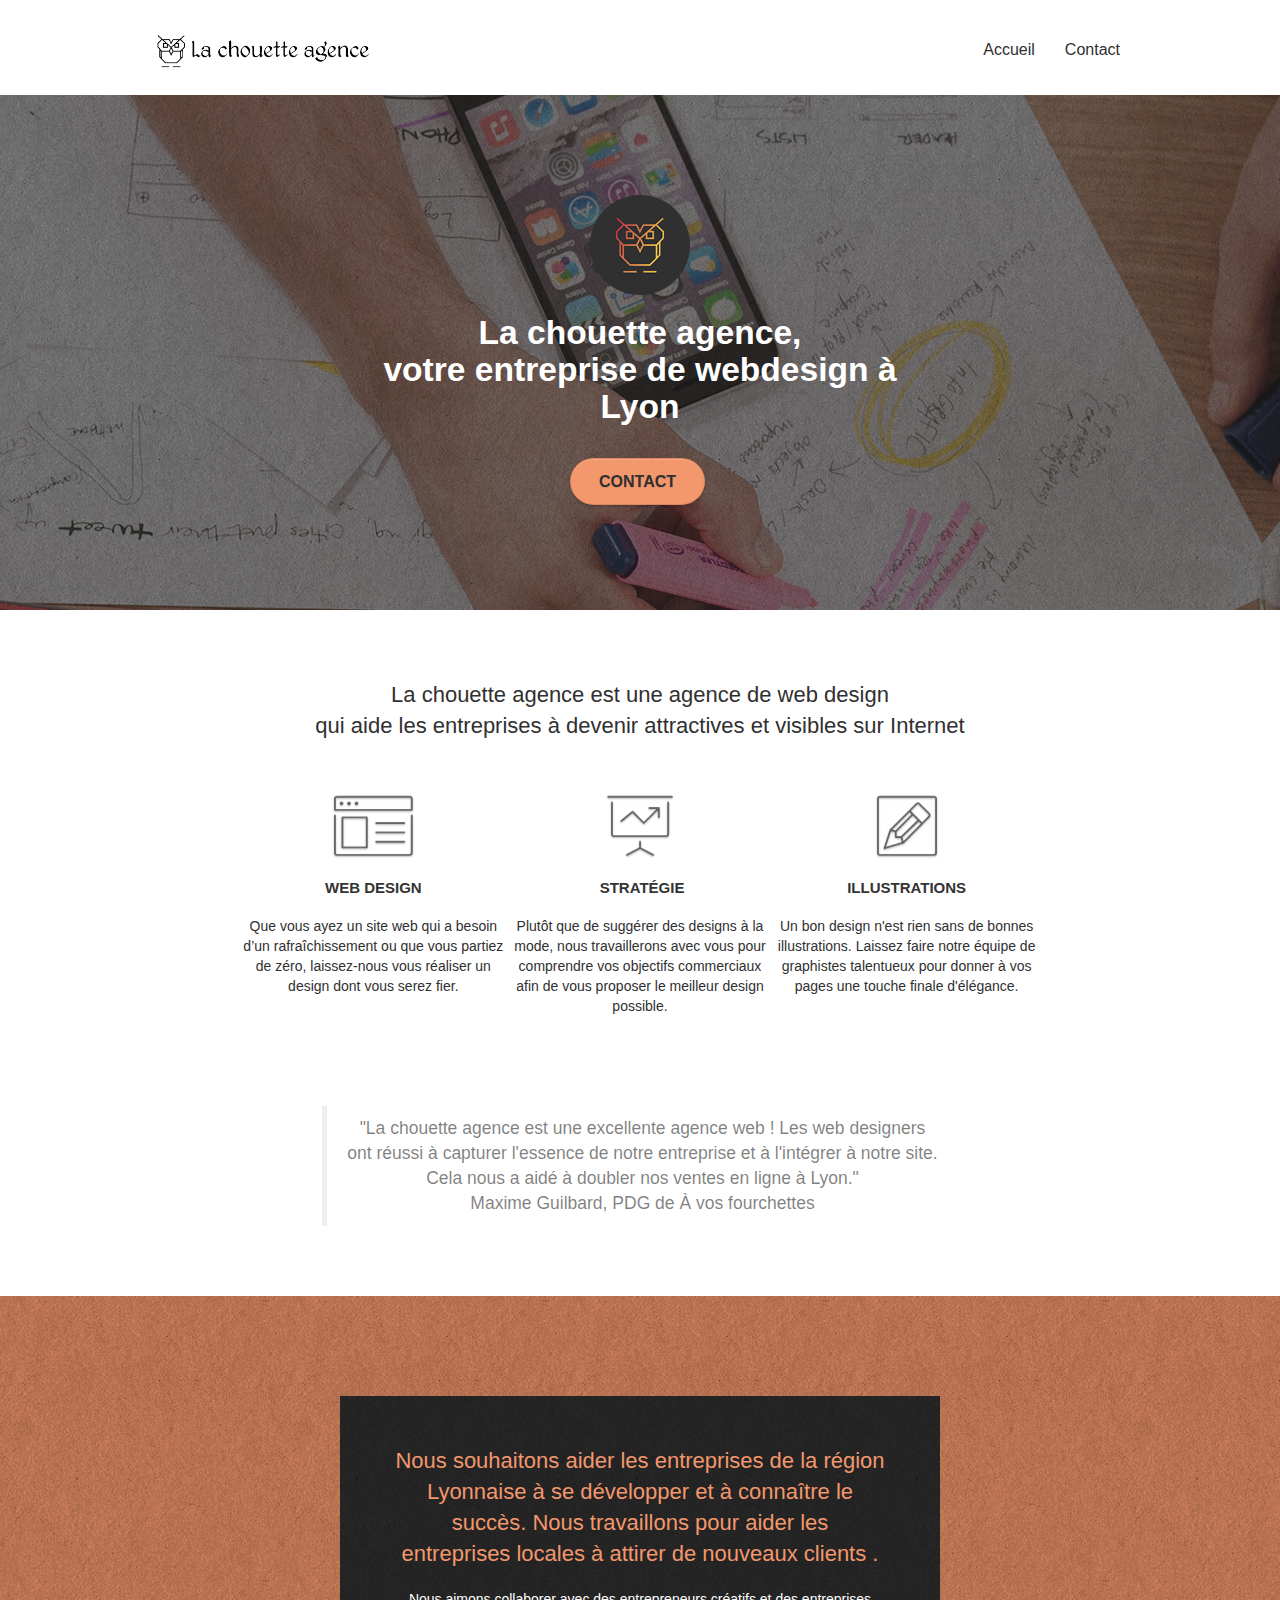
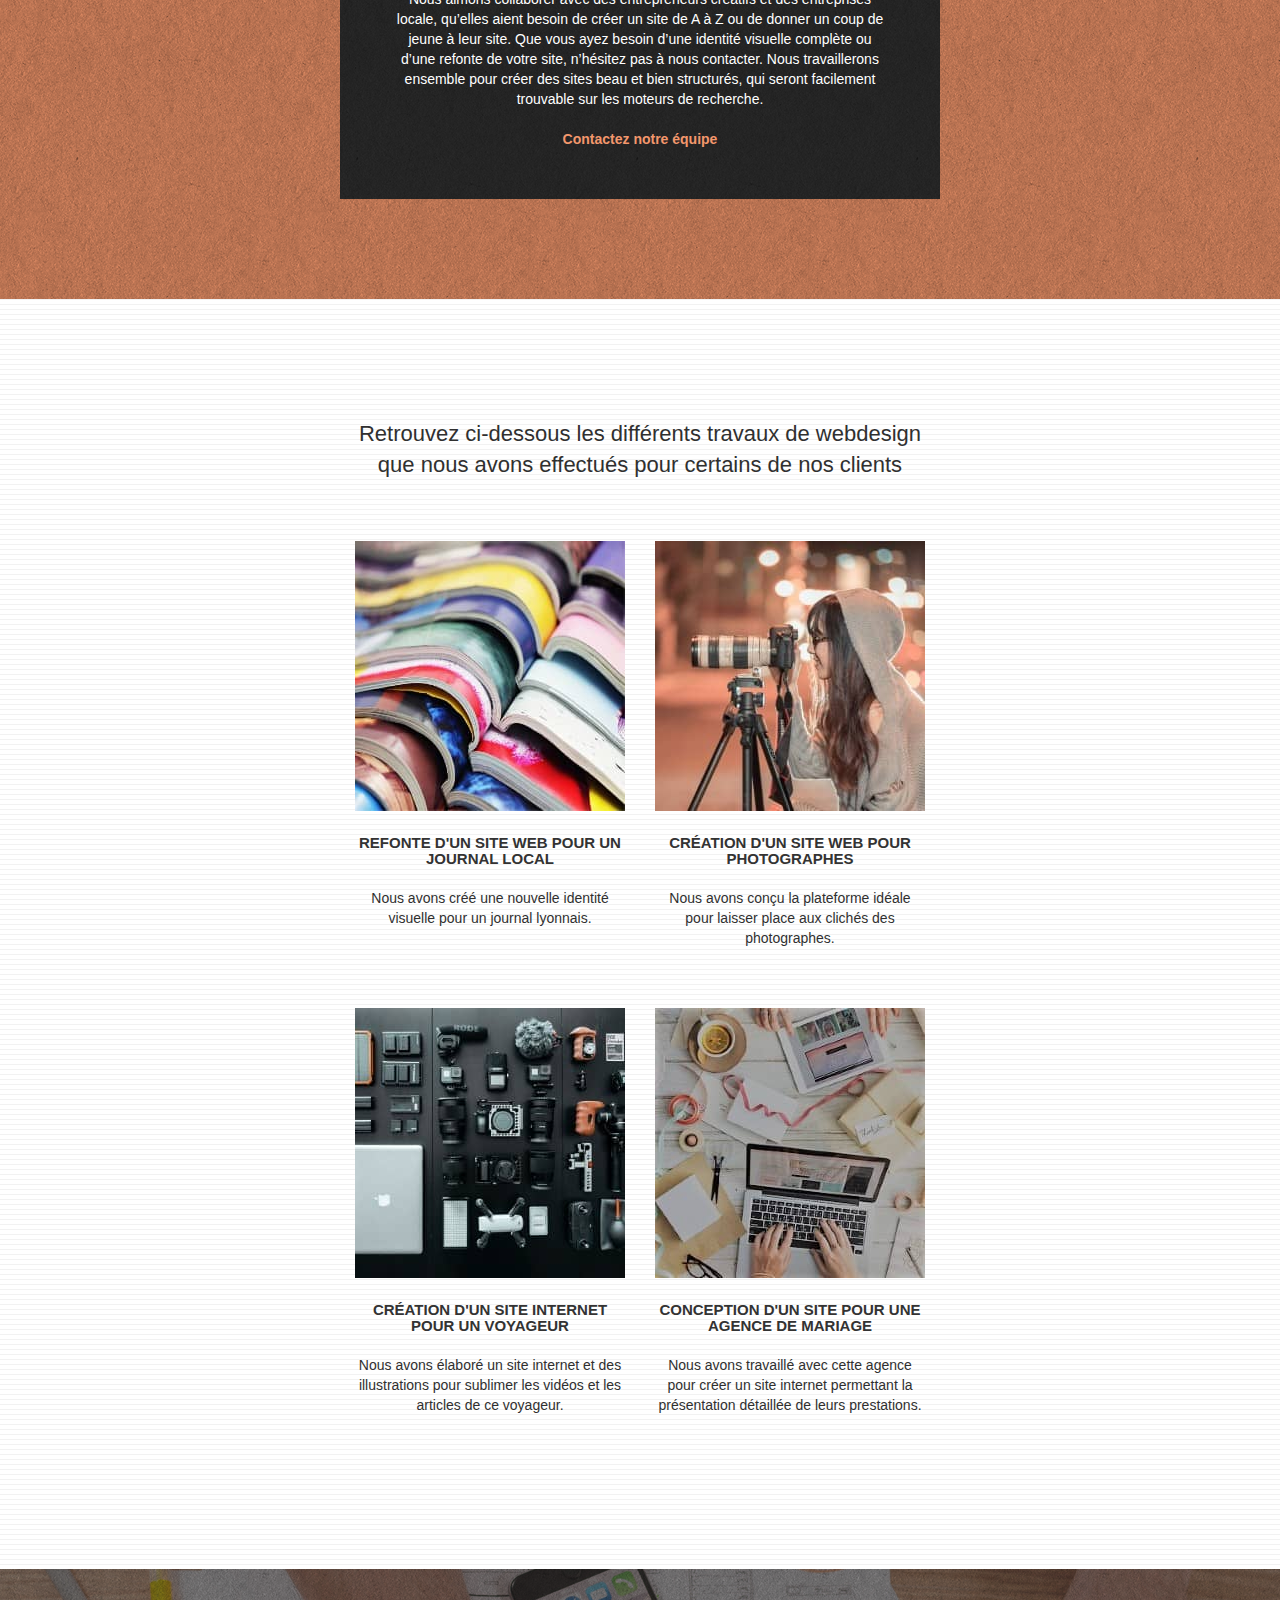
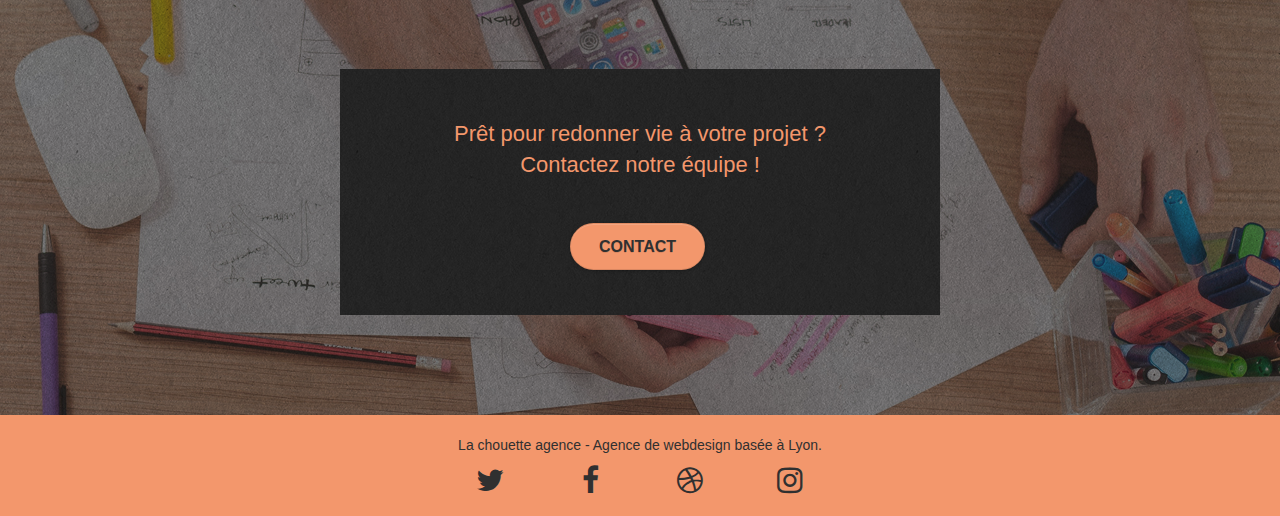
==== commit 35282dbb: "Modification h1" ====
--- a/index.html
+++ b/index.html
@@ -241,7 +241,7 @@
 		</div>
 	</div>
 		<!-- ScrollToTop Button -->
-<div role="button" href="#" class="bloc-button btn btn-d scrollToTop" onclick="scrollToTarget('1')"><span class="fa fa-chevron-up"></span></div>
+<div role="button" class="bloc-button btn btn-d scrollToTop" onclick="scrollToTarget('1')"><span class="fa fa-chevron-up"></span></div>
 <!-- ScrollToTop Button END-->
 </footer>
 <!-- Footer - bloc-8 END -->    
--- a/style.min.css
+++ b/style.min.css
@@ -1 +1 @@
-body{margin:0;padding:0;background:#FFF;overflow-x:hidden;-webkit-font-smoothing:antialiased;-moz-osx-font-smoothing:grayscale}a,button{transition:all .3s ease-in-out;outline:none!important}a:hover{text-decoration:none;cursor:pointer;font-size:18px}.bloc{width:100%;clear:both;background:50% 50% no-repeat;padding:0 50px;-webkit-background-size:cover;-moz-background-size:cover;-o-background-size:cover;background-size:cover;position:relative}.bloc .container{padding-left:0;padding-right:0}.bloc-lg{padding:100px 50px}.bloc-md{padding:50px}.bloc-sm{padding:20px 50px}.bg-center,.bg-l-edge,.bg-r-edge,.bg-t-edge,.bg-b-edge,.bg-tl-edge,.bg-bl-edge,.bg-tr-edge,.bg-br-edge,.bg-repeat{-webkit-background-size:auto!important;-moz-background-size:auto!important;-o-background-size:auto!important;background-size:auto!important}.bg-repeat{background:repeat}.bg-t-edge{background:top no-repeat}.bloc-bg-texture::before{content:"";background-size:2px 2px;position:absolute;top:0;bottom:0;left:0;right:0}.texture-paper::before{background:url(img/texture-paper.png);background-size:280px 280px}.b-parallax{background-attachment:fixed}.d-bloc{color:rgba(255,255,255,.7)}.d-bloc button:hover{color:rgba(255,255,255,.9)}.d-bloc .icon-round,.d-bloc .icon-square,.d-bloc .icon-rounded,.d-bloc .icon-semi-rounded-a,.d-bloc .icon-semi-rounded-b{border-color:rgba(255,255,255,.9)}.d-bloc .divider-h span{border-color:rgba(255,255,255,.2)}.d-bloc .a-btn,.d-bloc .navbar a,.d-bloc .navbar-brand,.d-bloc a .icon-sm,.d-bloc a .icon-md,.d-bloc a .icon-lg,.d-bloc a .icon-xl,.d-bloc h1 a,.d-bloc h2 a,.d-bloc h3 a,.d-bloc h4 a,.d-bloc h5 a,.d-bloc h6 a,.d-bloc p a{color:#303030}.d-bloc .a-btn:hover,.d-bloc .navbar a:hover,.d-bloc .navbar-brand:hover,.d-bloc a:hover .icon-sm,.d-bloc a:hover .icon-md,.d-bloc a:hover .icon-lg,.d-bloc a:hover .icon-xl,.d-bloc h1 a:hover,.d-bloc h2 a:hover,.d-bloc h3 a:hover,.d-bloc h4 a:hover,.d-bloc h5 a:hover,.d-bloc h6 a:hover,.d-bloc p a:hover{color:rgba(255,255,255,1)}.d-bloc .navbar-toggle .icon-bar{background:rgba(255,255,255,1)}.d-bloc .btn-wire,.d-bloc .btn-wire:hover{color:rgba(255,255,255,1);border-color:rgba(255,255,255,1)}.d-bloc .panel{color:rgba(0,0,0,.5)}.d-bloc .panel button:hover{color:rgba(0,0,0,.7)}.d-bloc .panel icon{border-color:rgba(0,0,0,.7)}.d-bloc .panel .divider-h span{border-color:rgba(0,0,0,.1)}.d-bloc .panel .a-btn{color:rgba(0,0,0,.6)}.d-bloc .panel .a-btn:hover{color:rgba(0,0,0,1)}.d-bloc .panel .btn-wire,.d-bloc .panel .btn-wire:hover{color:rgba(0,0,0,.7);border-color:rgba(0,0,0,.3)}.d-bloc .panel,.l-bloc{color:rgba(0,0,0,.5)}.d-bloc .panel button:hover,.l-bloc button:hover{color:rgba(0,0,0,.7)}.l-bloc .icon-round,.l-bloc .icon-square,.l-bloc .icon-rounded,.l-bloc .icon-semi-rounded-a,.l-bloc .icon-semi-rounded-b{border-color:rgba(0,0,0,.7)}.d-bloc .panel .divider-h span,.l-bloc .divider-h span{border-color:rgba(0,0,0,.1)}.d-bloc .panel .a-btn,.l-bloc .a-btn,.l-bloc .navbar a,.l-bloc .navbar-brand,.l-bloc a .icon-sm,.l-bloc a .icon-md,.l-bloc a .icon-lg,.l-bloc a .icon-xl,.l-bloc h1 a,.l-bloc h2 a,.l-bloc h3 a,.l-bloc h4 a,.l-bloc h5 a,.l-bloc h6 a,.l-bloc p a{color:rgba(0,0,0,.6)}.d-bloc .panel .a-btn:hover,.l-bloc .a-btn:hover,.l-bloc .navbar a:hover,.l-bloc .navbar-brand:hover,.l-bloc a:hover .icon-sm,.l-bloc a:hover .icon-md,.l-bloc a:hover .icon-lg,.l-bloc a:hover .icon-xl,.l-bloc h1 a:hover,.l-bloc h2 a:hover,.l-bloc h3 a:hover,.l-bloc h4 a:hover,.l-bloc h5 a:hover,.l-bloc h6 a:hover,.l-bloc p a:hover{color:rgba(0,0,0,1)}.l-bloc .navbar-toggle .icon-bar{color:rgba(0,0,0,.6)}.d-bloc .panel .btn-wire,.d-bloc .panel .btn-wire:hover,.l-bloc .btn-wire,.l-bloc .btn-wire:hover{color:rgba(0,0,0,.7);border-color:rgba(0,0,0,.3)}.voffset{margin-top:30px}.voffset-lg{margin-top:80px}.row-no-gutters{margin-right:0;margin-left:0}.row.row-no-gutters>[class^="col-"],.row.row-no-gutters>[class*=" col-"]{padding-right:0;padding-left:0}.navbar{margin-bottom:0}.navbar-brand{height:auto;padding:3px 15px;font-size:25px;font-weight:400;font-weight:600;line-height:44px}.btn-clean:focus{border:3px solid #FFF}a:focus{border:3px solid #F3976C;text-decoration:none}.social:focus{padding-top:20px;border:3px solid #FFF}.btn2:focus{border:3px solid #303030!important}.navbar-brand img{max-height:200px;margin:0 5px 0 0;display:inline}.navbar-brand img[src$=svg]{min-width:100px}.nav-center .navbar-brand img{margin:0}.navbar .nav{padding-top:2px;margin-right:-16px;float:right}.nav>li{float:left;margin-top:4px;font-size:16px}.nav>li a:hover,.nav>li a:focus{background:transparent}.navbar-nav .open .dropdown-menu>li>a{text-align:inherit}.nav>li a:focus{border:2px solid #F3976C}.navbar-toggle{margin:10px 10px 0 0;border:0}.navbar-toggle:hover,.navbar-toggle:focus{background:transparent!important;border:#F3976C 2px solid}.navbar-toggle .icon-bar{background-color:rgba(0,0,0,.5);width:26px}.nav-invert .navbar .nav{float:left}.nav-invert .navbar-header,.nav-invert .navbar-brand{float:right;position:relative}@media (min-width:768px){.site-navigation{position:absolute;top:50%;right:20px;transform:translate(0,-50%);-webkit-transform:translateY(-50%)}.nav>li .dropdown-menu a,.nav>li .dropdown-menu a:hover{color:#303030}.nav-invert .site-navigation{left:0;right:0}.nav-center{text-align:center}.nav-center .navbar-header{width:100%}.navbar-header img{height:40px;margin-top:5px}.nav-center .navbar-header,.nav-center .navbar-brand,.nav-center .nav>li{float:none;display:inline-block}.nav-center .site-navigation{position:relative;width:100%;right:0;margin-right:0;margin-top:20px}.nav-center.mini-nav .navbar-toggle{float:none;margin:10px auto 0}}.nav>li>.dropdown a{background:none!important;display:block;padding:14px 15px}nav .caret{margin:0 5px}.dropdown-menu .dropdown-menu{top:-8px;left:100%}.dropdown-menu .dropmenu-flow-right{top:100%;left:0;margin-left:-1px;border-top-left-radius:0;border-top-right-radius:0}.dropdown-menu .dropdown span{border:4px solid #000;border-top-color:transparent;border-right-color:transparent;border-bottom-color:transparent;margin:6px -5px 0 0!important;float:right}.mg-md{margin-top:10px;margin-bottom:20px}.mg-lg{margin-top:10px;margin-bottom:40px}.btn{margin:0 5px 5px 0}.btn.pull-right{margin:0 0 5px 5px}.btn-d,.btn-d:hover{border:2px solid #F3976C}.btn-d:focus{border:2px solid #303030!important}button{outline:none!important;background:none;border:none}.btn-rd{border-radius:40px}.btn-clean{border:1px solid rgba(0,0,0,.08);border-bottom-color:rgba(0,0,0,.1);text-shadow:0 1px 0 rgba(0,0,1,.1);box-shadow:0 1px 3px rgba(0,0,1,.25),inset 0 1px 0 0 rgba(255,255,255,.15)}.icon-md{font-size:30px!important}.icon-lg{font-size:60px!important}.sm-shadow{text-shadow:0 1px 2px rgba(0,0,0,.3)}.panel-sq,.panel-sq .panel-heading,.panel-sq .panel-footer{border-radius:0}.panel-rd{border-radius:30px}.panel-rd .panel-heading{border-radius:29px 29px 0 0}.panel-rd .panel-footer{border-radius:0 0 29px 29px}.form-control{border-color:rgba(0,0,0,.1);box-shadow:none}.scrollToTop{width:40px;height:40px;position:fixed;bottom:20px;right:20px;opacity:0;z-index:500;transition:all .3s ease-in-out}.scrollToTop span{margin-top:6px}.showScrollTop{font-size:14px;opacity:1}a[data-lightbox]{position:relative;display:block;text-align:center}a[data-lightbox]:hover::before{content:"+";font-family:"HelveticaNeue-Light","Helvetica Neue Light","Helvetica Neue",Helvetica,Arial;font-size:32px;width:50px;height:50px;margin-left:-25px;border-radius:50%;background:rgba(0,0,0,.6);color:#FFF;font-weight:100;position:absolute;top:50%;transform:translateY(-50%);-webkit-transform:translateY(-50%)}a[data-lightbox]:hover img{opacity:.6;-webkit-animation-fill-mode:none;animation-fill-mode:none}#lightbox-modal{display:flex;align-items:center}#lightbox-modal .modal-dialog{width:90%;max-width:900px;margin:0 auto 0}#lightbox-modal .modal-dialog img{max-height:90vh;margin:0 auto}.lightbox-caption{padding:20px;color:#FFF;background:rgba(0,0,0,.5);position:absolute;left:15px;right:15px;bottom:5px}.close-lightbox{color:#FFF;font-size:30px;position:absolute;top:20px;right:20px;z-index:20;background:rgba(0,0,0,.5);border:none;line-height:30px;padding:0 9px 5px;opacity:.3}.close-lightbox:hover,.next-lightbox:hover,.prev-lightbox:hover{opacity:1;color:#FFF}.next-lightbox,.prev-lightbox{font-size:20px;color:rgba(255,255,255,.9);background:rgba(0,0,0,.5);transition:all .2s ease-in-out;position:absolute;top:45%;opacity:.4}.next-lightbox{padding:6px 8px 1px 13px;right:25px}.prev-lightbox{padding:6px 13px 1px 10px;left:25px}.snapshot-lb .modal-body{padding-bottom:45px}.snapshot-lb .lightbox-caption{padding:0;color:rgba(0,0,0,.5);background:none}h2,h3,h4,h5,h6,p,label,.btn,a{font-family:"helvetica";font-weight:400;color:#303030!important}.container{max-width:1000px}.statement-bloc-text{line-height:26px;font-style:italic;font-size:20px;text-align:center;font-weight:lighter;max-width:520px;margin:auto auto auto auto}p{font-size:14px}.tight-width-whitespace,.map{max-width:600px;margin:auto auto auto auto}@media (max-width:500px){.tight-width-whitespace{width:100%!important}.loc{width:100%!important}.localisation{padding:50px 0 50px 0px!important}.formulaire{width:80%!important}}iframe{width:100%;padding:40px 0 40px 0;border:none}.cta-hero{margin-top:22px;color:#FFFFFF!important;text-transform:uppercase;text-align:center;padding:12px 28px 12px 28px;font-size:16px;font-weight:700}.social{max-width:400px;margin:auto auto auto auto}h2{font-size:22px;line-height:1.4em}@media (max-width:600px){h1{font-size:22px!important}h2{font-size:18px}}h3{font-size:15px;text-transform:uppercase;font-weight:700;color:#333333!important}.med-width-whitespace{max-width:800px;margin:auto auto auto auto;box-shadow:0 0 0 #000;padding-top:20px}h1{color:#f3976C;font-size: 38px;font-weight: 900;}h4{color:#303030!important}.icons{margin-bottom:14px;margin-top:24px}.white{color:#FFFFFF!important}.portfolio-thumb{margin-bottom:24px}.portfolio-row{margin-bottom:44px;margin-top:50px}.avatar{box-shadow:0 4px 9px rgba(0,0,0,.3)}.black-background{background-color:#303030;padding:40px 40px 40px 40px}@media (max-width:400px){.black-background{width:100%}}.bold-link{font-weight:900;color:#F3976C!important}.bgc-white{background-color:#FFF}.bgc-atomic-tangerine{background-color:#F3976C}.tc-white{color:#F3976C!important}.btn-atomic-tangerine{background:#F3976C;color:#303030!important}.btn-atomic-tangerine:hover{background:#303030!important;color:#F3976C!important}.bg-dots-bg{background-image:url(img/dots-bg.png)}.bg-lines-h2-bg{background-image:url(img/lines-h2-bg.png)}.bg-banniere{background-image:url(img/la-chouette-agence-banniere.jpg)}.bg-presentation{background-image:url(img/image-de-presentation.bmp)}ul{list-style:none}.col-sm-4 i:focus{border:#F3976C 2px solid}.padd{padding-bottom:0px!important}.formulaire{width:60%;margin:auto}.loc{width:80%;margin:auto}.localisation{width:100%;margin:auto;text-align:center;padding:50px}.map{width:100%;margin:auto}.center{display:flex;flex-direction:column;align-items:center}button{text-align:center}.lien{color:#F3976C!important;overflow-wrap:break-word}@media (max-width:1024px){.bloc{padding-left:20px;padding-right:20px}.bloc.full-width-bloc,.bloc-tile-2.full-width-bloc .container,.bloc-tile-3.full-width-bloc .container,.bloc-tile-4.full-width-bloc .container{padding-left:0;padding-right:0}}@media (max-width:992px) and (min-width:768px){.navbar .nav{max-width:80%}.nav-center.navbar .nav{max-width:100%}}@media only screen and (min-width:768px) and (max-width:1024px) and (orientation:landscape){.b-parallax{background-attachment:scroll}}@media only screen and (min-width:1024px) and (max-width:1366px) and (-webkit-min-device-pixel-ratio:1.5){.b-parallax{background-attachment:scroll}}@media (max-width:991px){.container{width:100%}.b-parallax{background-attachment:scroll}.page-container,#hero-bloc{overflow-x:hidden;position:relative}.bloc-group,.bloc-group .bloc{display:block;width:100%}.bloc-fill-screen .fill-bloc-top-edge,.bloc-fill-screen .fill-bloc-bottom-edge{padding:0 20px}}@media (max-width:767px){.page-container{overflow-x:hidden;position:relative}h1,h2,h3,h4,h5,h6,p,#disqus_thread{padding-left:10px!important;padding-right:10px!important}.b-parallax{background-attachment:scroll}.navbar .nav{padding-top:0;border-top:1px solid rgba(0,0,0,.2);float:none!important}.navbar.row{margin-left:0;margin-right:0}.site-navigation{position:inherit;transform:none;-webkit-transform:none;-ms-transform:none}.nav>li{margin-top:0;border-bottom:1px solid rgba(0,0,0,.1);background:rgba(0,0,0,.05);text-align:left;padding-left:15px;width:100%}.dropdown .dropdown a .caret{float:none;margin:5px 0 0 10px!important;border:4px solid #000;border-bottom-color:transparent;border-right-color:transparent;border-left-color:transparent}#hero-bloc .navbar .nav{background:rgba(0,0,0,.8)}#hero-bloc .navbar .nav a{color:rgba(255,255,255,.6)}.hero{padding:50px 0}.hero-nav{left:-1px;right:-1px}.navbar-collapse{padding:0;overflow-x:hidden;-webkit-box-shadow:none;box-shadow:none}.navbar-brand img{max-height:40px;width:auto}.nav-invert .navbar-header{float:none;width:100%}.nav-invert .navbar-toggle{float:left;margin-left:10px}.bloc{padding-left:0;padding-right:0}.bloc-xxl,.bloc-xl,.bloc-lg{padding:40px 0}.bloc-sm,.bloc-md{padding-left:0;padding-right:0}.bloc-tile-2 .container,.bloc-tile-3 .container,.bloc-tile-4 .container,.bloc-fill-screen .fill-bloc-top-edge,.bloc-fill-screen .fill-bloc-bottom-edge{padding-left:0;padding-right:0}.a-block{padding:0 10px}.btn-dwn{display:none}.voffset{margin-top:5px}.voffset-md{margin-top:20px}.voffset-lg{margin-top:30px}form{padding:5px}.close-lightbox{display:inline-block}.blocsapp-device-iphone5{background-size:216px 425px;padding-top:60px;width:216px;height:425px}.blocsapp-device-iphone5 img{width:180px;height:320px}}@media (max-width:400px){.bloc{padding-left:0;padding-right:0}}@media (max-width:767px){.bloc-mob-center-text{text-align:center}}+body{margin:0;padding:0;background:#FFF;overflow-x:hidden;-webkit-font-smoothing:antialiased;-moz-osx-font-smoothing:grayscale}a,button{transition:all .3s ease-in-out;outline:none!important}a:hover{text-decoration:none;cursor:pointer;font-size:18px}.bloc{width:100%;clear:both;background:50% 50% no-repeat;padding:0 50px;-webkit-background-size:cover;-moz-background-size:cover;-o-background-size:cover;background-size:cover;position:relative}.bloc .container{padding-left:0;padding-right:0}.bloc-lg{padding:100px 50px}.bloc-md{padding:50px}.bloc-sm{padding:20px 50px}.bg-center,.bg-l-edge,.bg-r-edge,.bg-t-edge,.bg-b-edge,.bg-tl-edge,.bg-bl-edge,.bg-tr-edge,.bg-br-edge,.bg-repeat{-webkit-background-size:auto!important;-moz-background-size:auto!important;-o-background-size:auto!important;background-size:auto!important}.bg-repeat{background:repeat}.bg-t-edge{background:top no-repeat}.bloc-bg-texture::before{content:"";background-size:2px 2px;position:absolute;top:0;bottom:0;left:0;right:0}.texture-paper::before{background:url(img/texture-paper.png);background-size:280px 280px}.b-parallax{background-attachment:fixed}.d-bloc{color:rgba(255,255,255,.7)}.d-bloc button:hover{color:rgba(255,255,255,.9)}.d-bloc .icon-round,.d-bloc .icon-square,.d-bloc .icon-rounded,.d-bloc .icon-semi-rounded-a,.d-bloc .icon-semi-rounded-b{border-color:rgba(255,255,255,.9)}.d-bloc .divider-h span{border-color:rgba(255,255,255,.2)}.d-bloc .a-btn,.d-bloc .navbar a,.d-bloc .navbar-brand,.d-bloc a .icon-sm,.d-bloc a .icon-md,.d-bloc a .icon-lg,.d-bloc a .icon-xl,.d-bloc h1 a,.d-bloc h2 a,.d-bloc h3 a,.d-bloc h4 a,.d-bloc h5 a,.d-bloc h6 a,.d-bloc p a{color:#303030}.d-bloc .a-btn:hover,.d-bloc .navbar a:hover,.d-bloc .navbar-brand:hover,.d-bloc a:hover .icon-sm,.d-bloc a:hover .icon-md,.d-bloc a:hover .icon-lg,.d-bloc a:hover .icon-xl,.d-bloc h1 a:hover,.d-bloc h2 a:hover,.d-bloc h3 a:hover,.d-bloc h4 a:hover,.d-bloc h5 a:hover,.d-bloc h6 a:hover,.d-bloc p a:hover{color:rgba(255,255,255,1)}.d-bloc .navbar-toggle .icon-bar{background:rgba(255,255,255,1)}.d-bloc .btn-wire,.d-bloc .btn-wire:hover{color:rgba(255,255,255,1);border-color:rgba(255,255,255,1)}.d-bloc .panel{color:rgba(0,0,0,.5)}.d-bloc .panel button:hover{color:rgba(0,0,0,.7)}.d-bloc .panel icon{border-color:rgba(0,0,0,.7)}.d-bloc .panel .divider-h span{border-color:rgba(0,0,0,.1)}.d-bloc .panel .a-btn{color:rgba(0,0,0,.6)}.d-bloc .panel .a-btn:hover{color:rgba(0,0,0,1)}.d-bloc .panel .btn-wire,.d-bloc .panel .btn-wire:hover{color:rgba(0,0,0,.7);border-color:rgba(0,0,0,.3)}.d-bloc .panel,.l-bloc{color:rgba(0,0,0,.5)}.d-bloc .panel button:hover,.l-bloc button:hover{color:rgba(0,0,0,.7)}.l-bloc .icon-round,.l-bloc .icon-square,.l-bloc .icon-rounded,.l-bloc .icon-semi-rounded-a,.l-bloc .icon-semi-rounded-b{border-color:rgba(0,0,0,.7)}.d-bloc .panel .divider-h span,.l-bloc .divider-h span{border-color:rgba(0,0,0,.1)}.d-bloc .panel .a-btn,.l-bloc .a-btn,.l-bloc .navbar a,.l-bloc .navbar-brand,.l-bloc a .icon-sm,.l-bloc a .icon-md,.l-bloc a .icon-lg,.l-bloc a .icon-xl,.l-bloc h1 a,.l-bloc h2 a,.l-bloc h3 a,.l-bloc h4 a,.l-bloc h5 a,.l-bloc h6 a,.l-bloc p a{color:rgba(0,0,0,.6)}.d-bloc .panel .a-btn:hover,.l-bloc .a-btn:hover,.l-bloc .navbar a:hover,.l-bloc .navbar-brand:hover,.l-bloc a:hover .icon-sm,.l-bloc a:hover .icon-md,.l-bloc a:hover .icon-lg,.l-bloc a:hover .icon-xl,.l-bloc h1 a:hover,.l-bloc h2 a:hover,.l-bloc h3 a:hover,.l-bloc h4 a:hover,.l-bloc h5 a:hover,.l-bloc h6 a:hover,.l-bloc p a:hover{color:rgba(0,0,0,1)}.l-bloc .navbar-toggle .icon-bar{color:rgba(0,0,0,.6)}.d-bloc .panel .btn-wire,.d-bloc .panel .btn-wire:hover,.l-bloc .btn-wire,.l-bloc .btn-wire:hover{color:rgba(0,0,0,.7);border-color:rgba(0,0,0,.3)}.voffset{margin-top:30px}.voffset-lg{margin-top:80px}.row-no-gutters{margin-right:0;margin-left:0}.row.row-no-gutters>[class^="col-"],.row.row-no-gutters>[class*=" col-"]{padding-right:0;padding-left:0}.navbar{margin-bottom:0}.navbar-brand{height:auto;padding:3px 15px;font-size:25px;font-weight:400;font-weight:600;line-height:44px}.btn-clean:focus{border:3px solid #FFF}a:focus{border:3px solid #F3976C;text-decoration:none}.social:focus{padding-top:20px;border:3px solid #FFF}.btn2:focus{border:3px solid #303030!important}.navbar-brand img{max-height:200px;margin:0 5px 0 0;display:inline}.navbar-brand img[src$=svg]{min-width:100px}.nav-center .navbar-brand img{margin:0}.navbar .nav{padding-top:2px;margin-right:-16px;float:right}.nav>li{float:left;margin-top:4px;font-size:16px}.nav>li a:hover,.nav>li a:focus{background:transparent}.navbar-nav .open .dropdown-menu>li>a{text-align:inherit}.nav>li a:focus{border:2px solid #F3976C}.navbar-toggle{margin:10px 10px 0 0;border:0}.navbar-toggle:hover,.navbar-toggle:focus{background:transparent!important;border:#F3976C 2px solid}.navbar-toggle .icon-bar{background-color:rgba(0,0,0,.5);width:26px}.nav-invert .navbar .nav{float:left}.nav-invert .navbar-header,.nav-invert .navbar-brand{float:right;position:relative}@media (min-width:768px){.site-navigation{position:absolute;top:50%;right:20px;transform:translate(0,-50%);-webkit-transform:translateY(-50%)}.nav>li .dropdown-menu a,.nav>li .dropdown-menu a:hover{color:#303030}.nav-invert .site-navigation{left:0;right:0}.nav-center{text-align:center}.nav-center .navbar-header{width:100%}.navbar-header img{height:40px;margin-top:5px}.nav-center .navbar-header,.nav-center .navbar-brand,.nav-center .nav>li{float:none;display:inline-block}.nav-center .site-navigation{position:relative;width:100%;right:0;margin-right:0;margin-top:20px}.nav-center.mini-nav .navbar-toggle{float:none;margin:10px auto 0}}.nav>li>.dropdown a{background:none!important;display:block;padding:14px 15px}nav .caret{margin:0 5px}.dropdown-menu .dropdown-menu{top:-8px;left:100%}.dropdown-menu .dropmenu-flow-right{top:100%;left:0;margin-left:-1px;border-top-left-radius:0;border-top-right-radius:0}.dropdown-menu .dropdown span{border:4px solid #000;border-top-color:transparent;border-right-color:transparent;border-bottom-color:transparent;margin:6px -5px 0 0!important;float:right}.mg-md{margin-top:10px;margin-bottom:20px}.mg-lg{margin-top:10px;margin-bottom:40px}.btn{margin:0 5px 5px 0}.btn.pull-right{margin:0 0 5px 5px}.btn-d,.btn-d:hover{border:2px solid #F3976C}.btn-d:focus{border:2px solid #303030!important}button{outline:none!important;background:none;border:none}.btn-rd{border-radius:40px}.btn-clean{border:1px solid rgba(0,0,0,.08);border-bottom-color:rgba(0,0,0,.1);text-shadow:0 1px 0 rgba(0,0,1,.1);box-shadow:0 1px 3px rgba(0,0,1,.25),inset 0 1px 0 0 rgba(255,255,255,.15)}.icon-md{font-size:30px!important}.icon-lg{font-size:60px!important}.sm-shadow{text-shadow:0 1px 2px rgba(0,0,0,.3)}.panel-sq,.panel-sq .panel-heading,.panel-sq .panel-footer{border-radius:0}.panel-rd{border-radius:30px}.panel-rd .panel-heading{border-radius:29px 29px 0 0}.panel-rd .panel-footer{border-radius:0 0 29px 29px}.form-control{border-color:rgba(0,0,0,.1);box-shadow:none}.scrollToTop{width:40px;height:40px;position:fixed;bottom:20px;right:20px;opacity:0;z-index:500;transition:all .3s ease-in-out}.scrollToTop span{margin-top:6px}.showScrollTop{font-size:14px;opacity:1}a[data-lightbox]{position:relative;display:block;text-align:center}a[data-lightbox]:hover::before{content:"+";font-family:"HelveticaNeue-Light","Helvetica Neue Light","Helvetica Neue",Helvetica,Arial;font-size:32px;width:50px;height:50px;margin-left:-25px;border-radius:50%;background:rgba(0,0,0,.6);color:#FFF;font-weight:100;position:absolute;top:50%;transform:translateY(-50%);-webkit-transform:translateY(-50%)}a[data-lightbox]:hover img{opacity:.6;-webkit-animation-fill-mode:none;animation-fill-mode:none}#lightbox-modal{display:flex;align-items:center}#lightbox-modal .modal-dialog{width:90%;max-width:900px;margin:0 auto 0}#lightbox-modal .modal-dialog img{max-height:90vh;margin:0 auto}.lightbox-caption{padding:20px;color:#FFF;background:rgba(0,0,0,.5);position:absolute;left:15px;right:15px;bottom:5px}.close-lightbox{color:#FFF;font-size:30px;position:absolute;top:20px;right:20px;z-index:20;background:rgba(0,0,0,.5);border:none;line-height:30px;padding:0 9px 5px;opacity:.3}.close-lightbox:hover,.next-lightbox:hover,.prev-lightbox:hover{opacity:1;color:#FFF}.next-lightbox,.prev-lightbox{font-size:20px;color:rgba(255,255,255,.9);background:rgba(0,0,0,.5);transition:all .2s ease-in-out;position:absolute;top:45%;opacity:.4}.next-lightbox{padding:6px 8px 1px 13px;right:25px}.prev-lightbox{padding:6px 13px 1px 10px;left:25px}.snapshot-lb .modal-body{padding-bottom:45px}.snapshot-lb .lightbox-caption{padding:0;color:rgba(0,0,0,.5);background:none}h2,h3,h4,h5,h6,p,label,.btn,a{font-family:"helvetica";font-weight:400;color:#303030!important}.container{max-width:1000px}.statement-bloc-text{line-height:26px;font-style:italic;font-size:20px;text-align:center;font-weight:lighter;max-width:520px;margin:auto auto auto auto}p{font-size:14px}.tight-width-whitespace,.map{max-width:600px;margin:auto auto auto auto}@media (max-width:500px){.tight-width-whitespace{width:100%!important}.loc{width:100%!important}.localisation{padding:50px 0 50px 0px!important}.formulaire{width:80%!important}}iframe{width:100%;padding:40px 0 40px 0;border:none}.cta-hero{margin-top:22px;color:#FFFFFF!important;text-transform:uppercase;text-align:center;padding:12px 28px 12px 28px;font-size:16px;font-weight:700}.social{max-width:400px;margin:auto auto auto auto}h2{font-size:22px;line-height:1.4em}@media (max-width:600px){h1{font-size:22px!important}h2{font-size:18px}}h3{font-size:15px;text-transform:uppercase;font-weight:700;color:#333333!important}.med-width-whitespace{max-width:800px;margin:auto auto auto auto;box-shadow:0 0 0 #000;padding-top:20px}h1{color:#fff;font-size:2.4em;font-weight:900}h4{color:#303030!important}.icons{margin-bottom:14px;margin-top:24px}.white{color:#FFFFFF!important}.portfolio-thumb{margin-bottom:24px}.portfolio-row{margin-bottom:44px;margin-top:50px}.avatar{box-shadow:0 4px 9px rgba(0,0,0,.3)}.black-background{background-color:#303030;padding:40px 40px 40px 40px}@media (max-width:400px){.black-background{width:100%}}.bold-link{font-weight:900;color:#F3976C!important}.bgc-white{background-color:#FFF}.bgc-atomic-tangerine{background-color:#F3976C}.tc-white{color:#F3976C!important}.btn-atomic-tangerine{background:#F3976C;color:#303030!important}.btn-atomic-tangerine:hover{background:#303030!important;color:#F3976C!important}.bg-dots-bg{background-image:url(img/dots-bg.png)}.bg-lines-h2-bg{background-image:url(img/lines-h2-bg.png)}.bg-banniere{background-image:url(img/la-chouette-agence-banniere.jpg)}.bg-presentation{background-image:url(img/image-de-presentation.bmp)}ul{list-style:none}.col-sm-4 i:focus{border:#F3976C 2px solid}.padd{padding-bottom:0px!important}.formulaire{width:60%;margin:auto}.loc{width:80%;margin:auto}.localisation{width:100%;margin:auto;text-align:center;padding:50px}.map{width:100%;margin:auto}.center{display:flex;flex-direction:column;align-items:center}button{text-align:center}.lien{color:#F3976C!important;overflow-wrap:break-word}@media (max-width:1024px){.bloc{padding-left:20px;padding-right:20px}.bloc.full-width-bloc,.bloc-tile-2.full-width-bloc .container,.bloc-tile-3.full-width-bloc .container,.bloc-tile-4.full-width-bloc .container{padding-left:0;padding-right:0}}@media (max-width:992px) and (min-width:768px){.navbar .nav{max-width:80%}.nav-center.navbar .nav{max-width:100%}}@media only screen and (min-width:768px) and (max-width:1024px) and (orientation:landscape){.b-parallax{background-attachment:scroll}}@media only screen and (min-width:1024px) and (max-width:1366px) and (-webkit-min-device-pixel-ratio:1.5){.b-parallax{background-attachment:scroll}}@media (max-width:991px){.container{width:100%}.b-parallax{background-attachment:scroll}.page-container,#hero-bloc{overflow-x:hidden;position:relative}.bloc-group,.bloc-group .bloc{display:block;width:100%}.bloc-fill-screen .fill-bloc-top-edge,.bloc-fill-screen .fill-bloc-bottom-edge{padding:0 20px}}@media (max-width:767px){.page-container{overflow-x:hidden;position:relative}h1,h2,h3,h4,h5,h6,p,#disqus_thread{padding-left:10px!important;padding-right:10px!important}.b-parallax{background-attachment:scroll}.navbar .nav{padding-top:0;border-top:1px solid rgba(0,0,0,.2);float:none!important}.navbar.row{margin-left:0;margin-right:0}.site-navigation{position:inherit;transform:none;-webkit-transform:none;-ms-transform:none}.nav>li{margin-top:0;border-bottom:1px solid rgba(0,0,0,.1);background:rgba(0,0,0,.05);text-align:left;padding-left:15px;width:100%}.dropdown .dropdown a .caret{float:none;margin:5px 0 0 10px!important;border:4px solid #000;border-bottom-color:transparent;border-right-color:transparent;border-left-color:transparent}#hero-bloc .navbar .nav{background:rgba(0,0,0,.8)}#hero-bloc .navbar .nav a{color:rgba(255,255,255,.6)}.hero{padding:50px 0}.hero-bloc-text{font-size:38px}.hero-bloc-text-sub{font-size:36px}.hero-nav{left:-1px;right:-1px}.navbar-collapse{padding:0;overflow-x:hidden;-webkit-box-shadow:none;box-shadow:none}.navbar-brand img{max-height:40px;width:auto}.nav-invert .navbar-header{float:none;width:100%}.nav-invert .navbar-toggle{float:left;margin-left:10px}.bloc{padding-left:0;padding-right:0}.bloc-xxl,.bloc-xl,.bloc-lg{padding:40px 0}.bloc-sm,.bloc-md{padding-left:0;padding-right:0}.bloc-tile-2 .container,.bloc-tile-3 .container,.bloc-tile-4 .container,.bloc-fill-screen .fill-bloc-top-edge,.bloc-fill-screen .fill-bloc-bottom-edge{padding-left:0;padding-right:0}.a-block{padding:0 10px}.btn-dwn{display:none}.voffset{margin-top:5px}.voffset-md{margin-top:20px}.voffset-lg{margin-top:30px}form{padding:5px}.close-lightbox{display:inline-block}.blocsapp-device-iphone5{background-size:216px 425px;padding-top:60px;width:216px;height:425px}.blocsapp-device-iphone5 img{width:180px;height:320px}}@media (max-width:400px){.bloc{padding-left:0;padding-right:0}}@media (max-width:767px){.bloc-mob-center-text{text-align:center}}